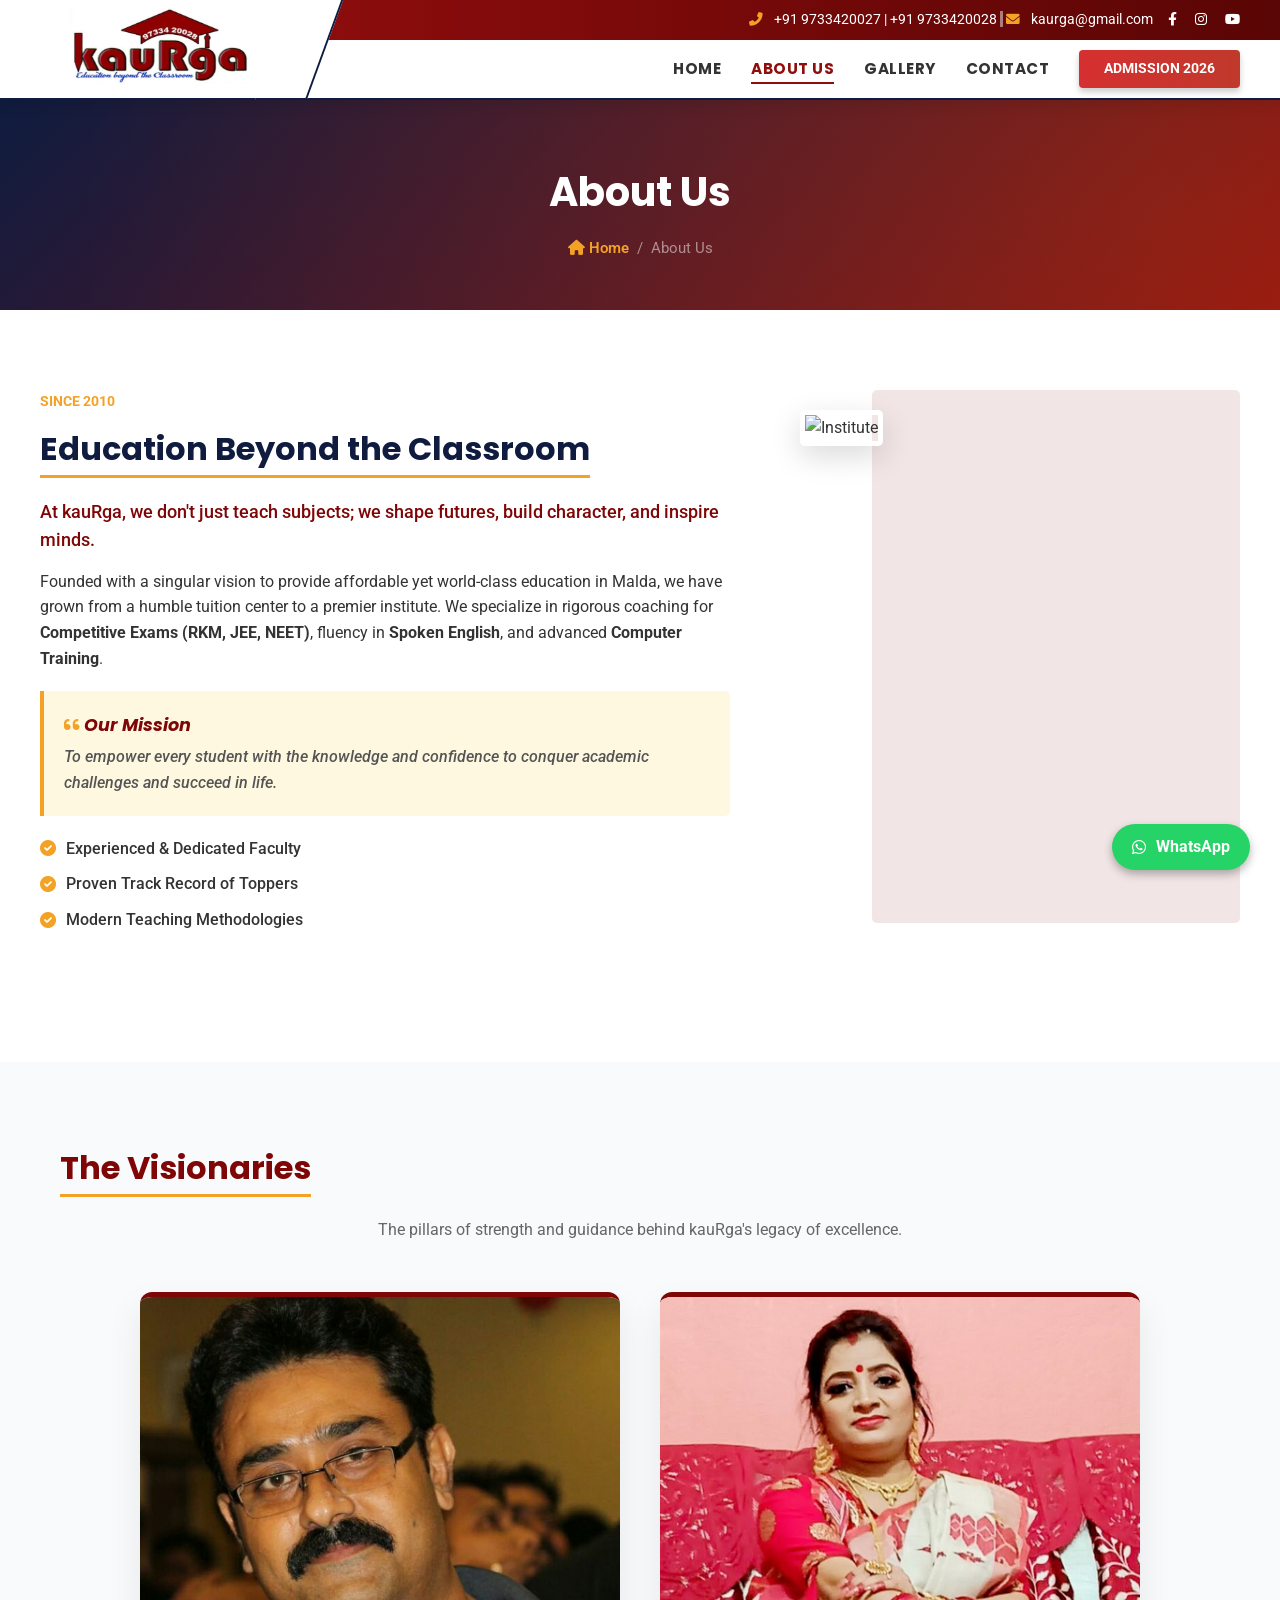
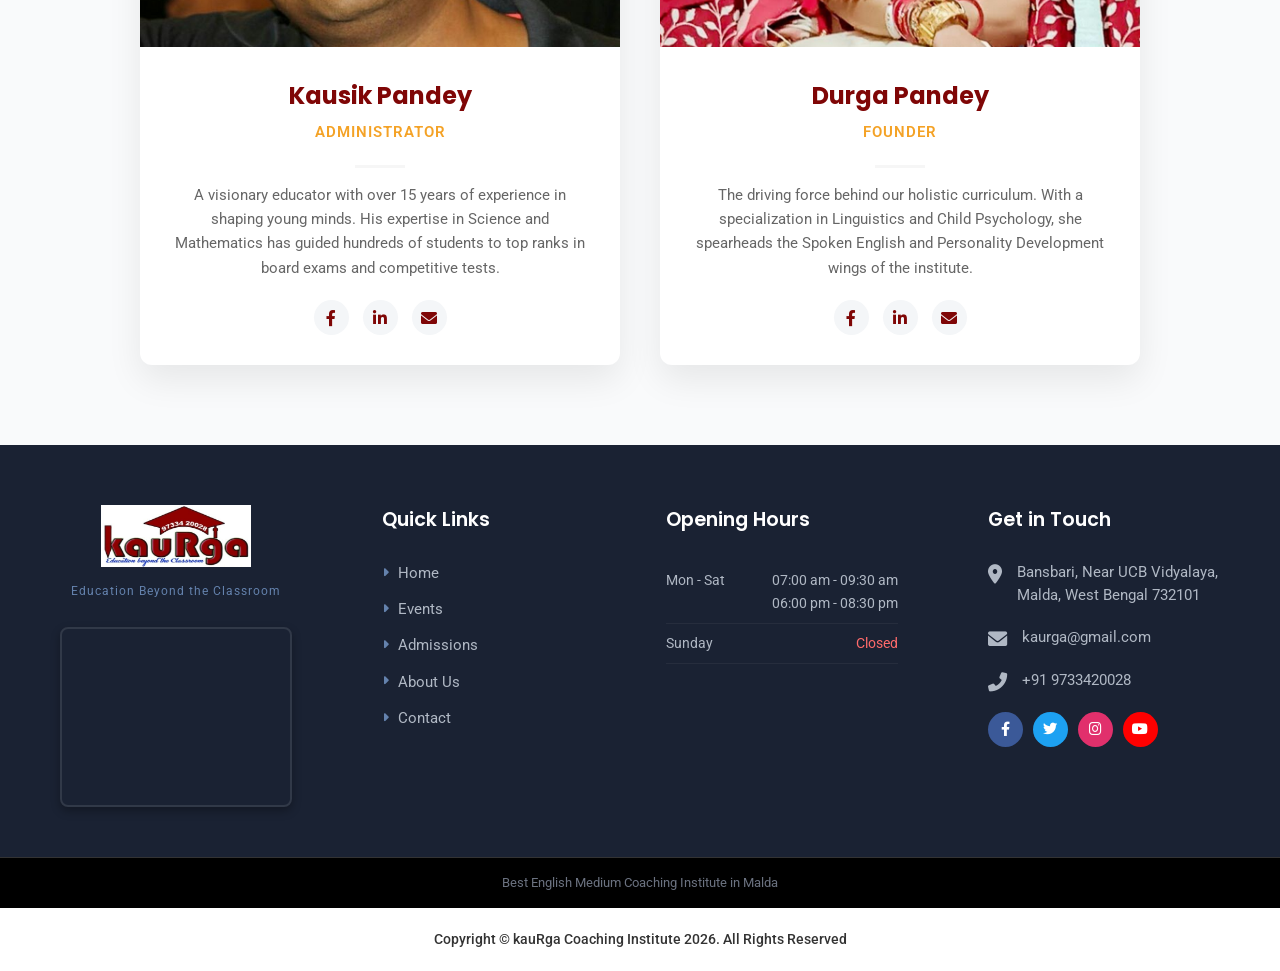
==== about.html @ 3ccd37ac "Make website highly professional: viewport fix, page heroes, scroll animations, stats counter, back-" ====
<!DOCTYPE html>
<html lang="en">
<head>
    <meta charset="UTF-8">
    <meta name="viewport" content="width=device-width, initial-scale=1.0">
    <title>About Us | kauRga Coaching Institute</title>
    <link rel="stylesheet" href="style.css">
    <link href="https://fonts.googleapis.com/css2?family=Poppins:wght@400;600;700&family=Roboto:wght@300;400;500&display=swap" rel="stylesheet">
    <link rel="stylesheet" href="https://cdnjs.cloudflare.com/ajax/libs/font-awesome/6.0.0/css/all.min.css">
</head>
<body>

<header class="slant-header">
    
    <div class="logo-slant-container">
        <a href="index.html" class="logo-link">
            <img src="assets/images/logo.jpg" alt="kauRga Logo">
        </a>
    </div>

    <div class="header-right-content">
        
        <div class="top-bar-red">
            <div class="contact-info">
                <span><i class="fas fa-phone-alt"></i> +91 9733420027 | +91 9733420028</span>
                <span class="divider">|</span>
                <span><i class="fas fa-envelope"></i> kaurga@gmail.com</span>
            </div>
            <div class="social-icons">
                <a href="#"><i class="fab fa-facebook-f"></i></a>
                <a href="#"><i class="fab fa-instagram"></i></a>
                <a href="#"><i class="fab fa-youtube"></i></a>
            </div>
        </div>

        <div class="main-nav-white">
            <ul class="nav-menu">
                <li><a href="index.html">Home</a></li>
                <li><a href="about.html">About Us</a></li>
                <li><a href="gallery.html">Gallery</a></li>
                <li><a href="contact.html">Contact</a></li>
            </ul>
            
            <a href="contact.html" class="btn-admission-red">
                ADMISSION 2026
            </a>

            <div class="hamburger">
                <i class="fas fa-bars"></i>
            </div>
        </div>
    </div>

    <div class="mobile-menu">
        <a href="index.html">Home</a>
        <a href="about.html">About Us</a>
        <a href="gallery.html">Gallery</a>
        <a href="contact.html">Contact</a>
    </div>

</header>

<section class="page-hero">
    <div class="container">
        <h1>About Us</h1>
        <nav class="breadcrumb">
            <a href="index.html"><i class="fas fa-home"></i> Home</a>
            <span>/</span>
            <span>About Us</span>
        </nav>
    </div>
</section>

    <section class="section container">
        <div class="split-layout">
            <div class="about-content-center">
                <span class="sub-heading">Since 2010</span>
                <h2 class="section-title">Education Beyond the Classroom</h2>
                <p class="lead">At kauRga, we don't just teach subjects; we shape futures, build character, and inspire minds.</p>
                <p>Founded with a singular vision to provide affordable yet world-class education in Malda, we have grown from a humble tuition center to a premier institute. We specialize in rigorous coaching for <strong>Competitive Exams (RKM, JEE, NEET)</strong>, fluency in <strong>Spoken English</strong>, and advanced <strong>Computer Training</strong>.</p>
                
                <div class="mission-box">
                    <h3><i class="fas fa-quote-left" style="color:var(--highlight);"></i> Our Mission</h3>
                    <p>To empower every student with the knowledge and confidence to conquer academic challenges and succeed in life.</p>
                </div>

                <ul class="feature-list-check">
                    <li><i class="fas fa-check-circle"></i> Experienced & Dedicated Faculty</li>
                    <li><i class="fas fa-check-circle"></i> Proven Track Record of Toppers</li>
                    <li><i class="fas fa-check-circle"></i> Modern Teaching Methodologies</li>
                </ul>
            </div>
            <div class="about-image-stack">
                <img src="https://images.unsplash.com/photo-1524178232363-1fb2b075b655?ixlib=rb-1.2.1&auto=format&fit=crop&w=800&q=80" alt="Institute" class="img-front">
                <div class="img-back"></div>
            </div>
        </div>
    </section>

    <section class="section bg-light">
        <div class="container">
            <div class="center-header">
                <h2 class="section-title center">The Visionaries</h2>
                <p class="center" style="max-width: 700px; margin: 0 auto 50px; color:#666;">
                    The pillars of strength and guidance behind kauRga's legacy of excellence.
                </p>
            </div>
            
            <div class="founders-grid-pro">
                
                <div class="founder-card-pro">
                    <div class="founder-photo">
                        <img src="assets/images/kpsir.jpg" alt="Kaushik Pandey">
                    </div>
                    <div class="founder-details">
                        <h3>Kausik Pandey</h3>
                        <span class="designation">Administrator</span>
                        <div class="divider"></div>
                        <p>A visionary educator with over 15 years of experience in shaping young minds. His expertise in Science and Mathematics has guided hundreds of students to top ranks in board exams and competitive tests.</p>
                        <div class="social-links-pro">
                            <a href="#"><i class="fab fa-facebook-f"></i></a>
                            <a href="#"><i class="fab fa-linkedin-in"></i></a>
                            <a href="#"><i class="fas fa-envelope"></i></a>
                        </div>
                    </div>
                </div>

                <div class="founder-card-pro">
                    <div class="founder-photo">
                        <img src="assets/images/dpmaam.png" alt="Durga Pandey">
                    </div>
                    <div class="founder-details">
                        <h3>Durga Pandey</h3>
                        <span class="designation">Founder</span>
                        <div class="divider"></div>
                        <p>The driving force behind our holistic curriculum. With a specialization in Linguistics and Child Psychology, she spearheads the Spoken English and Personality Development wings of the institute.</p>
                        <div class="social-links-pro">
                            <a href="#"><i class="fab fa-facebook-f"></i></a>
                            <a href="#"><i class="fab fa-linkedin-in"></i></a>
                            <a href="#"><i class="fas fa-envelope"></i></a>
                        </div>
                    </div>
                </div>

            </div>
        </div>
    </section>

    
<footer class="main-footer">
    <div class="container footer-grid">
        
        <div class="footer-col logo-col">
            <img src="assets/images/logo.jpg" alt="School Logo" class="footer-logo">
            <p class="motto">Education Beyond the Classroom</p>
            
            <div class="footer-map-container">
                <iframe 
                    src="https://www.google.com/maps/embed?pb=!1m18!1m12!1m3!1d3615.684981683177!2d88.14209117506125!3d25.010818039225196!2m3!1f0!2f0!3f0!3m2!1i1024!2i768!4f13.1!3m3!1m2!1s0x39fafd31a70cd221%3A0x3773eb5c0d8b7664!2skauRga!5e0!3m2!1sen!2sin!4v1769827626826!5m2!1sen!2sin" 
                    allowfullscreen="" 
                    loading="lazy" 
                    referrerpolicy="no-referrer-when-downgrade">
                </iframe>
            </div>
        </div>

        <div class="footer-col">
            <h3 class="footer-heading">Quick Links</h3>
            <ul class="footer-links">
                <li><a href="index.html"><i class="fas fa-caret-right"></i> Home</a></li>
                <li><a href="index.html#events"><i class="fas fa-caret-right"></i> Events</a></li>
                <li><a href="contact.html"><i class="fas fa-caret-right"></i> Admissions</a></li>
                <li><a href="about.html"><i class="fas fa-caret-right"></i> About Us</a></li>
                <li><a href="contact.html"><i class="fas fa-caret-right"></i> Contact</a></li>
            </ul>
        </div>

        <div class="footer-col">
            <h3 class="footer-heading">Opening Hours</h3>
            <ul class="opening-hours">
                <li><span>Mon - Sat</span> <span>07:00 am - 09:30 am<br>06:00 pm - 08:30 pm</span></li>
                <li class="closed"><span>Sunday</span> <span>Closed</span></li>
            </ul>
        </div>

        <div class="footer-col contact-col">
            <h3 class="footer-heading">Get in Touch</h3>
            
            <div class="contact-row">
                <i class="fas fa-map-marker-alt"></i>
                <p>Bansbari, Near UCB Vidyalaya, Malda, West Bengal 732101</p>
            </div>

            <div class="contact-row">
                <i class="fas fa-envelope"></i>
                <p>kaurga@gmail.com</p>
            </div>

            <div class="contact-row">
                <i class="fas fa-phone-alt"></i>
                <p>+91 9733420028</p>
            </div>

             <div class="footer-social">
                <a href="https://www.facebook.com/profile.php?id=100078224615013" class="social-icon fb"><i class="fab fa-facebook-f"></i></a>
                <a href="#" class="social-icon tw"><i class="fab fa-twitter"></i></a>
                <a href="https://www.instagram.com/kaurga.6/" class="social-icon insta"><i class="fab fa-instagram"></i></a>
                <a href="https://www.youtube.com/channel/UCdMuawwujxG7BcU9Mf4RD2A" class="social-icon yt"><i class="fab fa-youtube"></i></a>
            </div>
        </div>
    </div>

    <div class="footer-seo">
        <div class="container">
            <p>
                Best English Medium Coaching Institute in Malda
            </p>
        </div>
    </div>

    <div class="footer-bottom">
        <div class="container">
            <p>Copyright © kauRga Coaching Institute 2026. All Rights Reserved</p>
        </div>
    </div>
</footer>


    <a href="https://wa.me/919733420028" class="whatsapp-float" target="_blank">
        <i class="fab fa-whatsapp"></i> WhatsApp
    </a>

    <button id="back-to-top" aria-label="Back to top"><i class="fas fa-chevron-up"></i></button>

    <script src="script.js"></script>
</body>
</html>
---- style.css ----
/* =========================================
   1. GLOBAL VARIABLES & RESET
   ========================================= */
:root {
    --primary: #7f0606;       /* Deep Navy Blue */
    --highlight: #f4a226;     /* Orange/Gold */
    --accent: #ca2c2c;        /* Red */
    --text-dark: #333;
    --text-light: #666;
    --bg-light: #f9fafb;
    --white: #ffffff;
    --shadow: 0 4px 6px -1px rgba(0, 0, 0, 0.1);
}

* { margin: 0; padding: 0; box-sizing: border-box; }

body {
    font-family: 'Roboto', sans-serif;
    color: var(--text-dark);
    background: var(--white);
    line-height: 1.6;
}

h1, h2, h3 { font-family: 'Poppins', sans-serif; }
ul { list-style: none; }
a { text-decoration: none; color: inherit; }

.container {
    max-width: 1200px;
    margin: 0 auto;
    padding: 0 20px;
}

.section { padding: 80px 0; }
.bg-light { background: var(--bg-light); }
.center { text-align: center; }


/* ========================
   DYNAMIC SLANT HEADER
   ======================== */
/* ========================
   CLEAN SLANTED HEADER CSS
   ======================== */

/* 1. Main Header Container */
.slant-header {
    display: flex;
    height: 100px; /* Total height */
    background: white;
    box-shadow: 0 4px 15px rgba(0,0,0,0.1);
    position: sticky;
    top: 0;
    z-index: 1000;
    width: 100%;
}

/* 2. LEFT: The Slanted Logo Box */
/* --- LEFT: The Slanted Logo Box (Black Slash Version) --- */
.logo-slant-container {
    width: 300px;
    background: white;
    position: relative;
    z-index: 20;
    display: flex;
    align-items: center;
    padding-left: 70px;
    
    /* The Navy Bottom Line */
    border-bottom: 2px solid #0f1c3f;
}

/* The Slanted Shape & Black Divider */
.logo-slant-container::after {
    content: '';
    position: absolute;
    top: 0;
    right: -25px; /* Adjusts how far the slash sticks out */
    width: 50px;  /* Width of the white slanted part */
    height: 100%;
    background: white;
    
    /* 1. Create the Angle */
    transform: skewX(-20deg);
    
    /* 2. THE BLACK SLASH (5px Solid Black Line) */
    border-right: 2px solid #0f1c3f; 
    
    /* 3. Continue the Navy Underline */
    border-bottom: 2px solid #0f1c3f;
    
    /* Ensures it sits nicely with the header */
    /* box-shadow: 4px 0 10px rgba(0,0,0,0.1);  */
}

.logo-link img {
    height: 75px; 
    max-width: 100%;
    object-fit: contain;
    margin-right: 15px; /* Pull logo away from the slant edge */
}

/* 3. RIGHT: The Content Area (Red + White Bars) */
.header-right-content {
    flex: 1;
    display: flex;
    flex-direction: column;
    /* CRITICAL: Pulls the bars LEFT to sit BEHIND the logo slant */
    margin-left: -65px; 
}

/* --- Top Red Bar --- */

.top-bar-red {
    /* OLD: background-color: #900d0d; */
    
    /* NEW: Gradient from Standard Maroon -> Darker Maroon */
    background: linear-gradient(90deg, #900d0d, #5a0505);
    
    height: 40px;
    display: flex;
    align-items: center;
    justify-content: flex-end; 
    padding-right: 40px;
    padding-left: 80px; 
    color: white;
    font-size: 0.85rem;
    font-family: 'Roboto', sans-serif;
}
.contact-info i { color: #f4a226; margin-right: 8px; }
.divider { margin: 0 15px; opacity: 0.5; }
.social-icons a { color: white; margin-left: 15px; transition: 0.3s; }
.social-icons a:hover { color: #f4a226; }

/* --- Main White Nav Bar --- */
.main-nav-white {
    background: white;
    height: 60px;
    display: flex;
    align-items: center;
    justify-content: flex-end;
    padding-right: 40px;
    padding-left: 80px;
    
    /* THE NAVY UNDERLINE (Continues from Logo) */
    border-bottom: 2px solid #0f1c3f; 
}

.nav-menu {
    display: flex;
    gap: 30px;
    list-style: none;
    margin-right: 30px;
}

.nav-menu li a {
    color: #333;
    font-weight: 700;
    font-size: 0.95rem;
    text-transform: uppercase;
    font-family: 'Poppins', sans-serif;
    letter-spacing: 0.5px;
    transition: 0.3s;
    position: relative;
}

/* Hover Effect */
.nav-menu li a:hover { color: #900d0d; }
.nav-menu li a::after {
    content: '';
    position: absolute;
    width: 0;
    height: 2px;
    bottom: -5px;
    left: 0;
    background-color: #900d0d;
    transition: width 0.3s;
}
.nav-menu li a:hover::after { width: 100%; }


/* --- Admission Button (Red Gradient + Pulse Animation) --- */
.btn-admission-red {
    background: linear-gradient(90deg, #d63031, #c0392b);
    color: white;
    padding: 8px 25px;
    border-radius: 4px;
    font-weight: bold;
    font-size: 0.85rem;
    text-decoration: none;
    box-shadow: 0 4px 6px rgba(0,0,0,0.2);
    
    /* Important for animation to work on links <a> */
    display: inline-block; 
    
    /* The Pulse Animation */
    animation: pulse 2s infinite;
    transition: background 0.3s ease; 
}

.btn-admission-red:hover {
    background: var(--primary); /* Navy on Hover */
    /* Note: We removed 'transform: translateY' because it conflicts with the pulse animation */
}

/* Pulse Keyframes */
@keyframes pulse {
    0% {
        transform: scale(1);
        box-shadow: 0 4px 6px rgba(0,0,0,0.2);
    }
    50% {
        transform: scale(1.05);
        box-shadow: 0 10px 15px rgba(214, 48, 49, 0.4); /* Adds a red glow during pulse */
    }
    100% {
        transform: scale(1);
        box-shadow: 0 4px 6px rgba(0,0,0,0.2);
    }
}

/* --- MOBILE RESPONSIVE --- */
.hamburger { display: none; font-size: 1.5rem; cursor: pointer; color: #0f1c3f; }
.mobile-menu { display: none; }

@media (max-width: 1024px) {
    .slant-header { height: 80px; }
    
    /* DISABLE SLANT ON MOBILE */
    .logo-slant-container {
        width: auto;
        clip-path: none; /* Removes the slant */
        filter: none;    /* Removes the shadow line */
        padding-right: 20px;
        padding-left: 20px;
        border-right: 1px solid #eee;
        border-bottom: none;
    }
    .logo-link img { height: 50px; margin-right: 0; }
    
    .header-right-content { margin-left: 0; }
    .top-bar-red { display: none; } /* Hide red bar */
    .nav-menu, .btn-admission-red { display: none; }
    
    .main-nav-white {
        border-bottom: none;
        justify-content: flex-end;
        padding-right: 20px;
        padding-left: 0;
    }
    
    .hamburger { display: block; }
    
    .mobile-menu {
        display: none; /* JS Toggles this */
        position: absolute;
        top: 80px; left: 0; width: 100%;
        background: white;
        flex-direction: column;
        border-top: 3px solid #900d0d;
        box-shadow: 0 10px 20px rgba(0,0,0,0.1);
    }
    .mobile-menu a {
        padding: 15px;
        display: block;
        border-bottom: 1px solid #eee;
        color: #333;
        font-weight: 600;
        text-align: center;
    }
}
/* Blue Info Bar */
.info-bar {
    background: var(--primary);
    color: var(--white);
    padding: 15px 0;
}

.info-flex {
    display: flex;
    justify-content: space-between;
    align-items: center;
}

.school-identity h1 {
    color: var(--highlight);
    font-size: 1.6rem;
    margin: 0;
}

.school-identity p {
    font-size: 0.85rem;
    color: #ccc;
    margin: 2px 0 0;
}

.contact-actions { text-align: right; }

.call-text {
    font-size: 0.85rem;
    color: #74b9ff;
    margin-bottom: 5px;
}



/* =========================================
   3. HERO SLIDER (CINEMATIC GRADIENT STYLE)
   ========================================= */
.hero-slider-container {
    position: relative;
    width: 100%;
    height: 600px; /* Increased height for better impact */
    overflow: hidden;
    background: #000;
}

.slide {
    position: absolute;
    top: 0; left: 0;
    width: 100%; height: 100%;
    background-size: 100% 100%;
    background-position: center;
    opacity: 0;
    transition: opacity 1s ease-in-out;
}
.slide.active { opacity: 1; }

/* --- THE PROFESSIONAL GRADIENT SHADOW --- */
/* This creates the black/navy shadow fading up from the bottom */
.slide::after {
    content: '';
    position: absolute;
    bottom: 0; left: 0;
    width: 100%;
    height: 70%; /* Covers bottom 70% of image */
    background: linear-gradient(to top, rgba(15, 28, 63, 0.95) 0%, rgba(15, 28, 63, 0.6) 40%, transparent 100%);
    z-index: 1;
}

/* --- CAPTION STYLING --- */
.slide-caption {
    position: absolute;
    bottom: 80px; /* Positioned near the bottom */
    left: 5%;
    right: 5%; /* Spans width but keeps padding */
    z-index: 2; /* Sits ON TOP of the shadow */
    max-width: 900px;
    
    /* Animation defaults */
    opacity: 0;
    transform: translateY(30px);
    transition: all 0.8s ease-out;
}

/* Animation: Text slides up when active */
.slide.active .slide-caption {
    opacity: 1;
    transform: translateY(0);
    transition-delay: 0.4s;
}

/* The Gold Accent Line */
.slide-caption::before {
    content: '';
    display: block;
    width: 80px;
    height: 4px;
    background: var(--highlight); /* Gold Line */
    margin-bottom: 20px;
}

/* Heading Text */
.slide-caption h2 {
    font-size: 3rem; /* Large and bold */
    color: white;
    font-weight: 700;
    line-height: 1.1;
    margin-bottom: 10px;
    text-shadow: 0 4px 10px rgba(0,0,0,0.3); /* Subtle text shadow for crispness */
    font-family: 'Poppins', sans-serif;
}

/* Subtitle Text (If you add <p> tags) */
.slide-caption p {
    color: rgba(255, 255, 255, 0.9);
    font-size: 1.1rem;
    font-weight: 400;
    max-width: 700px;
    margin-top: 10px;
}

/* --- NAVIGATION BUTTONS --- */
.prev-btn, .next-btn {
    position: absolute;
    top: 50%;
    transform: translateY(-50%);
    background: transparent;
    color: rgba(255, 255, 255, 0.6);
    border: 1px solid rgba(255, 255, 255, 0.3);
    width: 50px; height: 50px;
    border-radius: 50%; /* Circle Buttons */
    cursor: pointer;
    font-size: 1.2rem;
    z-index: 10;
    transition: 0.3s;
    display: flex; align-items: center; justify-content: center;
}
.prev-btn { left: 30px; }
.next-btn { right: 30px; }

.prev-btn:hover, .next-btn:hover {
    background: var(--highlight);
    border-color: var(--highlight);
    color: #000;
    transform: scale(1.1);
}

/* --- MOBILE ADJUSTMENTS --- */
@media (max-width: 768px) {
    .hero-slider-container { height: 400px; }
    
    .slide::after { height: 80%; } /* Darker shadow on mobile for readability */
    
    .slide-caption { bottom: 60px; left: 20px; right: 20px; }
    
    .slide-caption h2 { font-size: 1.8rem; }
    .slide-caption p { font-size: 0.9rem; display: none; /* Hide subtitle on very small screens */ }
    
    .prev-btn, .next-btn { display: none; } /* Hide arrows on mobile */
}

/* =========================================
   4. RED TICKER (Horizontal Scroll)
   ========================================= */
.ticker-bar {
    position: absolute;
    bottom: 0;
    width: 100%;
    background: var(--accent);
    color: white;
    display: flex;
    height: 40px;
    align-items: center;
    z-index: 20;
}

.ticker-label {
    background: #b71540;
    padding: 0 20px;
    height: 100%;
    display: flex;
    align-items: center;
    font-weight: bold;
    font-size: 0.9rem;
}

.ticker-wrapper {
    flex: 1;
    overflow: hidden;
    position: relative;
    height: 100%;
    display: flex;
    align-items: center;
}

.ticker-content {
    display: inline-block;
    white-space: nowrap;
    padding-left: 100%;
    animation: scroll-left 25s linear infinite;
    font-weight: 500;
}
.ticker-content:hover { animation-play-state: paused; }

@keyframes scroll-left {
    0% { transform: translateX(0); }
    100% { transform: translateX(-100%); }
}

/* =========================================
   5. SECTIONS (About, Notices, Courses)
   ========================================= */
.split-layout {
    display: grid;
    grid-template-columns: 1.5fr 1fr;
    gap: 50px;
}

.section-title {
    font-size: 2rem;
    margin-bottom: 20px;
    color: var(--primary);
    border-bottom: 3px solid var(--highlight);
    display: inline-block;
}

.lead {
    font-size: 1.1rem;
    color: var(--primary);
    font-weight: 500;
    margin-bottom: 15px;
}

.stats-grid {
    display: flex;
    gap: 30px;
    margin-top: 30px;
}
.stat-box h3 { font-size: 2.2rem; color: var(--primary); margin-bottom: 5px; }

/* Notice Board Wrapper */
.notice-board-wrapper {
    background: var(--white);
    border: 1px solid #e5e7eb;
    border-radius: 5px;
    overflow: hidden;
    box-shadow: 0 4px 6px rgba(0,0,0,0.1);
}

.notice-header {
    background: var(--primary);
    color: var(--white);
    padding: 15px;
    font-weight: bold;
    font-size: 1.1rem;
    display: flex;
    align-items: center;
    gap: 10px;
}

.notice-body {
    height: 300px;
    overflow: hidden;
    position: relative;
    background: #fff;
}

/* Vertical Scroll Animation (UPDATED) */
.vertical-scroll {
    position: absolute;
    width: 100%;
    animation: scroll-up 15s linear infinite;
}
.vertical-scroll:hover { animation-play-state: paused; }

@keyframes scroll-up {
    0% { transform: translateY(100%); }
    100% { transform: translateY(-100%); }
}

.notice-list li {
    padding: 15px;
    border-bottom: 1px solid #f3f4f6;
}

.notice-list .date {
    display: inline-block;
    background: var(--highlight);
    color: #000;
    font-size: 0.7rem;
    padding: 2px 6px;
    border-radius: 3px;
    font-weight: bold;
    margin-bottom: 5px;
}

.notice-list a { display: block; font-weight: 500; }
.notice-list a:hover { color: var(--accent); }

/* Courses Grid */
.courses-grid {
    display: grid;
    grid-template-columns: repeat(auto-fit, minmax(250px, 1fr));
    gap: 30px;
    margin-top: 40px;
}

.course-card {
    background: var(--white);
    padding: 30px;
    border-radius: 10px;
    box-shadow: 0 4px 6px rgba(0,0,0,0.1);
    transition: 0.3s;
    border-top: 4px solid var(--primary);
    position: relative;
    overflow: hidden;
}
.course-card:hover { transform: translateY(-10px); }

.card-icon { font-size: 2.5rem; color: var(--primary); margin-bottom: 20px; }
.badge {
    display: inline-block;
    background: #e0e7ff;
    color: var(--primary);
    padding: 4px 10px;
    border-radius: 20px;
    font-size: 0.8rem;
    font-weight: 600;
    margin-top: 15px;
}

/* =========================================
   6. MOBILE RESPONSIVENESS (UPDATED)
   ========================================= */
.hamburger { display: none; font-size: 1.5rem; cursor: pointer; color: var(--primary); }
.mobile-menu { display: none; }

@media (max-width: 900px) {
    .footer-grid { grid-template-columns: 1fr 1fr; }
}

@media (max-width: 768px) {
    .nav-menu { display: none; }
    .hamburger { display: block; }
    
    .mobile-menu {
        display: none;
        position: absolute;
        top: 80px; left: 0; width: 100%;
        background: white;
        flex-direction: column;
        border-bottom: 2px solid var(--highlight);
        box-shadow: 0 4px 6px rgba(0,0,0,0.1);
        z-index: 999;
    }
    .mobile-menu a {
        padding: 15px;
        display: block;
        border-bottom: 1px solid #eee;
        color: var(--text-dark);
        font-weight: 500;
    }

    .info-flex { flex-direction: column; text-align: center; gap: 10px; }
    .hero-slider-container { height: 300px; }
    .slide-caption { display: none; }
    
    .split-layout { grid-template-columns: 1fr; }
    
    /* Footer Mobile Adjustments */
    .footer-grid { grid-template-columns: 1fr; text-align: center; }
    .footer-links a, .contact-row, .footer-social { justify-content: center; }
}

/* =========================================
   7. YOUR FOOTER STYLES (PRESERVED)
   ========================================= */
/* 1. Main Footer Background */
.main-footer {
    background-color: #1a2233; /* Dark Navy Blue */
    color: #b0b8c4; /* Light Grey Text */
    font-size: 0.95rem;
    padding-top: 60px;
}

.footer-grid {
    display: grid;
    grid-template-columns: 1.2fr 1fr 1.2fr 1.2fr; /* 4 Columns */
    gap: 90px;
    padding-bottom: 50px;
}

/* Headings */
.footer-heading {
    color: #ffffff;
    font-size: 1.2rem;
    margin-bottom: 25px;
    font-weight: 600;
}

/* Col 1: Logo */
.footer-logo {
    max-width: 150px;
    margin-bottom: 15px;
    display: block;
    margin-left: auto;
    margin-right: auto;
}
.motto {
    text-align: center;
    font-size: 0.75rem;
    color: #6482ad;
    letter-spacing: 1px;
    margin-top: 10px;
}

/* Col 2: Quick Links */
.footer-links {
    list-style: none;
    padding: 0;
}
.footer-links li {
    margin-bottom: 12px;
}
.footer-links a {
    color: #b0b8c4;
    text-decoration: none;
    transition: 0.3s;
    display: flex;
    align-items: center;
    gap: 10px;
}
.footer-links a i {
    font-size: 0.8rem;
    color: #6482ad; /* Little arrow color */
}
.footer-links a:hover {
    color: #ffffff;
    padding-left: 5px; /* Slight slide effect */
}

/* Col 3: Opening Hours Table Effect */
.opening-hours {
    list-style: none;
    padding: 0;
}
.opening-hours li {
    display: flex;
    justify-content: space-between;
    border-bottom: 1px solid rgba(255,255,255,0.05); /* Faint line */
    padding: 8px 0;
    font-size: 0.9rem;
}
.opening-hours li.closed span:last-child {
    color: #ff6b6b; /* Red text for 'Closed' */
}
/* ========================
   PROFESSIONAL MARQUEE (Toppers)
   ======================== */

.marquee-wrapper {
    position: relative;
    max-width: 100%;
    margin-bottom: 20px;
}

.marquee-label {
    font-size: 1.2rem;
    font-weight: 700;
    margin-bottom: 15px;
    padding-left: 10px;
    border-left: 4px solid #f4a226; /* Gold Marker */
    font-family: 'Poppins', sans-serif;
}

.marquee-container {
    position: relative;
    overflow: hidden; /* Hides the scrollbar */
    padding: 10px 0;
    background: transparent;
}

/* 1. THE FADE/BLUR EFFECT (Left & Right) */
.fade-left, .fade-right {
    position: absolute;
    top: 0;
    width: 100px; /* Width of the blur */
    height: 100%;
    z-index: 2;
    pointer-events: none; /* Allows clicking through the fade */
}

/* Gradient matches the section background (assumed #f8f9fa) */
.fade-left {
    left: 0;
    background: linear-gradient(to right, #f8f9fa, transparent);
}

.fade-right {
    right: 0;
    background: linear-gradient(to left, #f8f9fa, transparent);
}

/* 2. THE TRACK (Flex container) */
.marquee-track {
    display: flex;
    gap: 20px;
    width: max-content; /* Allows it to be wider than screen */
}

/* 3. ANIMATIONS */
.scroll-left {
    animation: scroll 25s linear infinite;
}
.scroll-left-slow {
    animation: scroll 35s linear infinite;
}

/* Keyframes: Move from 0 to -50% (because we duplicated the cards) */
@keyframes scroll {
    0% { transform: translateX(0); }
    100% { transform: translateX(-50%); } 
}

/* pause on hover for better UX */
.marquee-container:hover .marquee-track {
    animation-play-state: paused;
}


/* ========================
   TOPPER CARD DESIGN (Professional)
   ======================== */
.topper-card-pro {
    background: white;
    width: 220px; /* Fixed width */
    border-radius: 10px;
    overflow: hidden;
    box-shadow: 0 4px 15px rgba(0,0,0,0.08);
    transition: transform 0.3s;
    border-top: 3px solid #0f1c3f; /* Navy Top Border */
    text-align: center;
    padding-bottom: 15px;
    flex-shrink: 0; /* Prevents squashing */
}

.topper-card-pro:hover {
    transform: translateY(-5px);
    box-shadow: 0 8px 20px rgba(0,0,0,0.15);
}

.topper-card-pro img {
    width: 80px;
    height: 80px;
    border-radius: 50%; /* Circle Image */
    object-fit: cover;
    margin-top: 20px;
    margin-bottom: 10px;
    border: 3px solid #f8f9fa;
    box-shadow: 0 4px 10px rgba(0,0,0,0.1);
}

.topper-card-pro .info h4 {
    color: #0f1c3f; /* Navy Name */
    font-size: 1.1rem;
    margin: 5px 0;
    font-weight: 700;
}

.topper-card-pro .score {
    display: inline-block;
    background: #e3f2fd; /* Light Blue BG */
    color: #0f1c3f;
    padding: 4px 12px;
    border-radius: 20px;
    font-weight: bold;
    font-size: 0.9rem;
    margin-bottom: 5px;
}

/* Different color for Ranks */
.topper-card-pro .rank-badge {
    background: #fde2e2; /* Light Red BG */
    color: #900d0d;
}

.topper-card-pro p {
    color: #666;
    font-size: 0.8rem;
    margin: 0;
}


/* Col 4: Contact Info */
.contact-row {
    display: flex;
    gap: 15px;
    margin-bottom: 20px;
    align-items: flex-start;
}
.contact-row i {
    font-size: 1.2rem;
    color: #b0b8c4;
    margin-top: 3px;
}
.contact-row p {
    margin: 0;
    line-height: 1.5;
}

/* Social Media Circles */
.footer-social {
    display: flex;
    gap: 10px;
    margin-top: 20px;
}
.social-icon {
    width: 35px;
    height: 35px;
    border-radius: 50%;
    display: flex;
    align-items: center;
    justify-content: center;
    color: white;
    font-size: 0.9rem;
    transition: 0.3s;
}
.social-icon.fb { background: #3b5998; }
.social-icon.tw { background: #1da1f2; }
.social-icon.insta { background: #e1306c; }
.social-icon.yt { background: #ff0000; }

.social-icon:hover {
    transform: translateY(-3px);
    opacity: 0.9;
}

/* 2. SEO Strip (The Black Bar) */
.footer-seo {
    background-color: #000000;
    color: #6b7280;
    padding: 15px 0;
    font-size: 0.8rem;
    border-top: 1px solid #333;
}
.footer-seo p {
    text-align: center;
    margin: 0;
    line-height: 1.6;
}

/* 3. Copyright Bar (White) */
.footer-bottom {
    background-color: #ffffff;
    color: #333;
    text-align: center;
    padding: 20px 0;
    font-size: 0.9rem;
    font-weight: 500;
}
.footer-bottom p { margin: 0; }

/* 4. WhatsApp Float Button */
.whatsapp-float {
    position: fixed;
    bottom: 30px;
    right: 30px;
    background: #25d366;
    color: white;
    padding: 10px 20px;
    border-radius: 30px;
    font-weight: bold;
    box-shadow: 0 4px 10px rgba(0,0,0,0.3);
    z-index: 2000;
    display: flex;
    align-items: center;
    gap: 10px;
}
.whatsapp-float:hover {
    background: #1ebc57;
    transform: scale(1.05);
}
/* ========================
   FOOTER MAP STYLES
   ======================== */
.footer-map-container {
    margin-top: 25px; /* Space between Motto and Map */
    width: 100%;
    height: 180px;    /* Height of the map */
    border-radius: 8px;
    overflow: hidden;
    border: 2px solid rgba(255, 255, 255, 0.1); /* Subtle border */
    box-shadow: 0 4px 10px rgba(0,0,0,0.3);
}

.footer-map-container iframe {
    width: 100%;
    height: 100%;
    border: 0;
    display: block;
    filter: grayscale(20%) contrast(1.1); /* Optional: Makes map blend better with dark footer */
}

/* Hover effect for the map */
.footer-map-container:hover iframe {
    filter: none; /* Shows full color on hover */
}

/* ========================
   MIDDLE SECTION STYLES
   ======================== */
/* ========================
   MIDDLE SECTION STYLES (6-Card Professional Row)
   ======================== */

/* 1. Services Strip Container */
.services-strip-container {
    transform: none; 
    margin-top: 50px; 
    position: relative;
    z-index: 20;
    padding: 0 10px;
}

/* 2. Grid Layout - Forces 6 items in one row */
.services-grid {
    display: grid;
    grid-template-columns: repeat(6, 1fr); 
    gap: 15px; 
}

/* 3. Base Card Style */
.service-box {
    background: white; 
    padding: 25px 10px;
    border-radius: 6px;
    text-align: center;
    color: white;
    transition: transform 0.3s, box-shadow 0.3s;
    
    /* Professional Shadow */
    box-shadow: 0 10px 30px rgba(0,0,0,0.15);
    position: relative;
    overflow: hidden;
    cursor: pointer;
}

/* Hover Effect */
.service-box:hover {
    transform: translateY(-7px);
    box-shadow: 0 15px 35px rgba(0,0,0,0.25);
}

/* 4. NEW THEME COLORS (Navy & Maroon) */
/* Replaces box-yellow, box-green, etc. */
.theme-navy {
    background: linear-gradient(135deg, #0f1c3f, #1a2b5e); /* Deep Navy */
    border-bottom: 4px solid #f4a226; /* Gold Accent */
}

.theme-red {
    background: linear-gradient(135deg, #900d0d, #b71540); /* Deep Maroon */
    border-bottom: 4px solid #f4a226; /* Gold Accent */
}

/* 5. Inner Elements */
.icon-circle {
    width: 50px; height: 50px;
    background: rgba(255,255,255,0.15);
    border-radius: 50%;
    margin: 0 auto 15px;
    display: flex; align-items: center; justify-content: center;
    font-size: 1.3rem;
    border: 1px solid rgba(255,255,255,0.2);
}

.service-box h3 { 
    font-size: 0.95rem; /* Smaller to fit 6 cards */
    margin-bottom: 5px; 
    color: white; 
    font-weight: 700;
    white-space: nowrap; /* Prevents wrapping if possible */
}

.service-box p { 
    font-size: 0.8rem; 
    opacity: 0.9; 
    line-height: 1.3;
}

.dash { 
    width: 20px; height: 2px; 
    background: rgba(255,255,255,0.5); 
    margin: 10px auto 0; 
}

/* 6. MOBILE RESPONSIVE (Horizontal Scroll) */
/* Essential: 6 cards cannot fit on phone, so we let users scroll sideways */
@media (max-width: 1024px) {
    .services-grid {
        display: flex;
        overflow-x: auto;
        padding-bottom: 20px;
        scroll-snap-type: x mandatory;
        gap: 15px;
    }
    
    .service-box {
        min-width: 160px; /* Force minimum width */
        scroll-snap-align: start;
    }
}
/* 2. Welcome Tweaks */
.sub-heading { color: var(--highlight); font-weight: bold; text-transform: uppercase; font-size: 0.9rem; }

/* 3. Why Choose Us */
.why-choose-grid {
    display: grid;
    grid-template-columns: 1fr 1fr;
    gap: 50px;
    align-items: center;
}
.main-why-img {
    width: 100%;
    border-radius: 10px;
    box-shadow: -10px 10px 0px var(--primary);
}
.benefit-item {
    display: flex;
    gap: 20px;
    margin-bottom: 30px;
}
.benefit-icon {
    width: 50px; height: 50px;
    background: #e0e7ff;
    color: var(--primary);
    border-radius: 50%;
    display: flex; align-items: center; justify-content: center;
    font-size: 1.2rem;
    flex-shrink: 0;
}
.benefit-desc h3 { font-size: 1.1rem; margin-bottom: 5px; color: var(--primary); }
.benefit-desc p { font-size: 0.95rem; color: var(--text-light); }

/* 4. Security Banner */
.security-banner {
    background: #000;
    color: white;
    padding: 30px 0;
    margin: 40px 0;
    border-left: 5px solid var(--accent);
}
.security-flex {
    display: flex; align-items: center; gap: 20px;
}
.security-icon { font-size: 2.5rem; color: var(--accent); animation: blink 2s infinite; }
.security-text h3 { color: var(--highlight); margin-bottom: 5px; }
.security-badge { 
    margin-left: auto; 
    border: 1px solid var(--highlight); 
    padding: 5px 15px; 
    border-radius: 20px; 
    color: var(--highlight);
    font-size: 0.9rem;
}
@keyframes blink { 50% { opacity: 0.5; } }

/* 5. Computer Lab Gallery (Mobile Slide) */
.lab-gallery-container {
    display: grid;
    grid-template-columns: repeat(3, 1fr);
    gap: 20px;
}
.lab-item img {
    width: 100%;
    height: 250px;
    object-fit: cover;
    border-radius: 8px;
    transition: 0.3s;
    box-shadow: var(--shadow);
}
.lab-item:hover img { transform: scale(1.03); }
.swipe-hint { display: none; text-align: center; font-size: 0.8rem; color: var(--text-light); margin-top: 10px; }

/* 6. Toppers Grid */
.toppers-grid {
    display: grid;
    grid-template-columns: repeat(auto-fit, minmax(200px, 1fr));
    gap: 30px;
}
.topper-card {
    background: white;
    padding: 20px;
    border-radius: 10px;
    text-align: center;
    box-shadow: var(--shadow);
    border-bottom: 3px solid var(--primary);
}
.topper-img {
    width: 100px; height: 100px;
    margin: 0 auto 15px;
    border-radius: 50%;
    overflow: hidden;
    border: 3px solid var(--highlight);
}
.topper-img img { width: 100%; height: 100%; object-fit: cover; }
.topper-card h3 { font-size: 1.1rem; margin-bottom: 5px; }
.rank { font-weight: bold; color: var(--accent); font-size: 1.2rem; }
.exam { font-size: 0.85rem; color: var(--text-light); }

/* 7. Quick Enrollment Strip */
.enrollment-strip {
    background:linear-gradient(transparent, rgba(0,0,0,0.8)); /* Red Background */
    padding: 40px 0;
    color: white;
}
.enroll-flex {
    display: flex; justify-content: space-between; align-items: center;
}
.enroll-text h3 { color: white; font-size: 1.8rem; margin-bottom: 5px; }
.btn-enroll {
    background: white;
    color: var(--accent);
    padding: 12px 30px;
    border-radius: 30px;
    font-weight: bold;
    transition: 0.3s;
}
.btn-enroll:hover { background: var(--primary); color: white; }

/* ========================
   RESPONSIVE ADJUSTMENTS
   ======================== */
@media (max-width: 768px) {
    /* Services Stack */
    .services-strip-container { transform: none; margin-top: 20px; }
    
    /* Why Choose Stack */
    .why-choose-grid { grid-template-columns: 1fr; }
    .main-why-img { margin-bottom: 20px; }
    
    /* Security Stack */
    .security-flex { flex-direction: column; text-align: center; }
    .security-badge { margin: 10px auto 0; }
    
    /* Lab Mobile Slider Logic */
    .lab-gallery-container {
        display: flex;
        overflow-x: auto;
        scroll-snap-type: x mandatory;
        gap: 15px;
        padding-bottom: 10px;
    }
    .lab-item {
        min-width: 85%; /* Shows part of next image */
        scroll-snap-align: center;
    }
    .swipe-hint { display: block; }

    /* Enrollment Stack */
    .enroll-flex { flex-direction: column; text-align: center; gap: 20px; }
    .enroll-text h3 { font-size: 1.5rem; }
}

/* ========================
   ABOUT SECTION & VIDEO THEME
   ======================== */

.about-centered-layout {
    max-width: 900px;
    margin: 0 auto;
    text-align: center;
}

.about-content-center {
    margin-bottom: 40px;
}

/* Typography Matches Theme */
.about-content-center .sub-heading {
    color: #f4a226; /* Gold */
    font-weight: 700;
    text-transform: uppercase;
    display: block;
    margin-bottom: 10px;
}

.about-content-center .section-title {
    color: #0f1c3f; /* Navy */
    margin-bottom: 20px;
}

/* THE VIDEO CONTAINER */
.video-container-theme {
    position: relative;
    padding-bottom: 56.25%; /* 16:9 Aspect Ratio */
    height: 0;
    overflow: hidden;
    
    /* THEME STYLING */
    border-radius: 12px;
    border: 4px solid #0f1c3f; /* Navy Border */
    box-shadow: 0 10px 30px rgba(15, 28, 63, 0.3); /* Navy/Shadow Glow */
    background: #000;
}

.video-container-theme iframe {
    position: absolute;
    top: 0;
    left: 0;
    width: 100%;
    height: 100%;
}
/* =========================================
   WHY CHOOSE US (Collage & Icons)
   ========================================= */

.why-choose-section {
    padding: 80px 0;
    overflow: hidden; /* Prevents tilted images from causing scrollbars */
}

.why-wrapper {
    display: grid;
    grid-template-columns: 1fr 1fr;
    gap: 60px;
    align-items: center;
    margin-top: 40px;
}

/* --- Left: Story Collage Logic --- */
.story-collage {
    position: relative;
    height: 450px; /* Space for the stacked photos */
    width: 100%;
}

.photo-card {
    position: absolute;
    border: 8px solid white; /* The white photo border */
    box-shadow: 0 10px 20px rgba(0,0,0,0.2);
    border-radius: 4px;
    transition: transform 0.3s ease;
    width: 60%; /* Each photo takes 60% of container width */
}
.photo-card img {
    width: 100%;
    display: block;
}

/* Positioning the Photos like a story */
.p1 {
    top: 0;
    left: 0;
    z-index: 1;
    transform: rotate(-5deg); /* Tilted left */
}
.p2 {
    top: 50px;
    right: 10px;
    z-index: 3; /* On top */
    transform: rotate(3deg); /* Tilted right */
}
.p3 {
    bottom: 20px;
    left: 40px;
    z-index: 2;
    transform: rotate(-3deg);
}

/* Hover Effect: Pop up slightly */
.photo-card:hover {
    z-index: 10;
    transform: scale(1.05) rotate(0deg);
}

/* --- Right: Feature List Logic --- */
.features-list {
    display: flex;
    flex-direction: column;
    gap: 25px;
}

.feature-item {
    display: flex;
    align-items: flex-start; /* Align icon with top of text */
    gap: 20px;
}

.f-icon {
    width: 55px;
    height: 55px;
    border-radius: 50%;
    display: flex;
    align-items: center;
    justify-content: center;
    color: white;
    font-size: 1.4rem;
    flex-shrink: 0; /* Prevents icon from squishing */
    box-shadow: 0 4px 10px rgba(0,0,0,0.15);
}

/* Icon Colors from Usha Martin Image */
.icon-blue { background-color: #22a6b3; } /* Cyan/Blue */
.icon-green { background-color: #6ab04c; } /* Green */
.icon-red { background-color: #eb4d4b; }   /* Red/Pink */

.f-content h3 {
    font-size: 1.1rem;
    color: var(--primary); /* Uses your Navy Blue */
    margin-bottom: 5px;
    font-weight: 700;
}
.f-content p {
    font-size: 0.95rem;
    color: #666;
    margin: 0;
    line-height: 1.5;
}

/* --- Mobile Responsive --- */
@media (max-width: 768px) {
    .why-wrapper {
        grid-template-columns: 1fr;
        gap: 40px;
    }
    
    .story-collage {
        height: 350px; /* Smaller height on phone */
        width: 90%;
        margin: 0 auto;
    }
    
    .features-list {
        padding: 0 10px;
    }
    
    /* Adjust photo sizes for mobile */
    .photo-card { width: 55%; }
    .p2 { right: 0; } /* Keep images inside screen */
}

/* ========================
   EVENTS SECTION STYLES
   ======================== */

.events-grid {
    display: grid;
    grid-template-columns: repeat(auto-fit, minmax(250px, 1fr));
    gap: 30px;
}

.event-card {
    background: white;
    border-radius: 10px;
    overflow: hidden;
    box-shadow: 0 4px 15px rgba(0,0,0,0.1);
    transition: transform 0.3s ease, box-shadow 0.3s ease;
    border: 1px solid #eee;
}

.event-card:hover {
    transform: translateY(-5px);
    box-shadow: 0 10px 25px rgba(0,0,0,0.15);
}

.event-img {
    position: relative;
    height: 200px;
    overflow: hidden;
}

.event-img img {
    width: 100%;
    height: 100%;
    object-fit: cover;
    transition: transform 0.5s ease;
}

/* Zoom effect on hover */
.event-card:hover .event-img img {
    transform: scale(1.1);
}

/* The Date Badge */
.event-date {
    position: absolute;
    top: 15px;
    right: 15px;
    background: var(--highlight); /* Your Orange Color */
    color: #000;
    padding: 5px 12px;
    border-radius: 20px;
    font-size: 0.8rem;
    font-weight: bold;
    box-shadow: 0 2px 5px rgba(0,0,0,0.2);
}

.event-caption {
    padding: 20px;
    text-align: left;
    background: #fff;
    border-top: 4px solid var(--primary); /* Navy Blue Line */
}

.event-caption h3 {
    font-size: 1.1rem;
    color: var(--primary);
    margin-bottom: 8px;
    font-weight: 700;
}

.event-caption p {
    font-size: 0.9rem;
    color: #666;
    margin: 0;
    line-height: 1.5;
}

/* Mobile Adjustments */
@media (max-width: 768px) {
    .events-grid {
        grid-template-columns: 1fr; /* Stack events on phone */
        padding: 0 10px;
    }
}

/* ========================
   ABOUT PAGE STYLES
   ======================== */

/* Founders Grid */
.founders-grid {
    display: grid;
    grid-template-columns: repeat(auto-fit, minmax(350px, 1fr));
    gap: 40px;
    justify-content: center;
}

.founder-card {
    background: white;
    border-radius: 10px;
    overflow: hidden;
    box-shadow: 0 10px 30px rgba(0,0,0,0.08);
    display: flex;
    flex-direction: row; /* Side-by-side layout for professionalism */
    border: 1px solid #eee;
    transition: 0.3s;
}

.founder-card:hover { transform: translateY(-5px); box-shadow: 0 15px 40px rgba(0,0,0,0.12); }

.founder-img-box {
    width: 40%;
    position: relative;
    overflow: hidden;
}

.founder-img-box img {
    width: 100%;
    height: 100%;
    object-fit: cover;
}

.founder-info {
    width: 60%;
    padding: 25px;
    display: flex;
    flex-direction: column;
    justify-content: center;
}

.founder-info h3 { font-size: 1.2rem; color: var(--primary); margin-bottom: 5px; }
.designation { color: var(--highlight); font-weight: bold; font-size: 0.9rem; margin-bottom: 5px; display: block; }
.qualifications { font-size: 0.8rem; color: #888; margin-bottom: 15px; font-style: italic; }
.founder-info p { font-size: 0.9rem; color: #555; line-height: 1.5; margin-bottom: 15px; }

.founder-social a { color: var(--primary); margin-right: 15px; font-size: 1.1rem; transition: 0.3s; }
.founder-social a:hover { color: var(--highlight); }

/* Feature List Checkmarks */
.feature-list-check li { margin-bottom: 10px; display: flex; align-items: center; gap: 10px; font-weight: 500; }
.feature-list-check i { color: var(--highlight); }


/* ========================
   CONTACT PAGE STYLES
   ======================== */

/* Contact Cards Grid */
.contact-cards-grid {
    display: grid;
    grid-template-columns: repeat(auto-fit, minmax(280px, 1fr));
    gap: 30px;
}

.contact-card {
    background: white;
    padding: 40px 20px;
    border-radius: 10px;
    text-align: center;
    box-shadow: 0 5px 15px rgba(0,0,0,0.05);
    border-bottom: 4px solid var(--primary);
    transition: 0.3s;
}
.contact-card:hover { transform: translateY(-5px); }

.c-icon {
    width: 60px; height: 60px;
    background: #e0e7ff;
    color: var(--primary);
    border-radius: 50%;
    margin: 0 auto 20px;
    display: flex; align-items: center; justify-content: center;
    font-size: 1.5rem;
}

.contact-card h3 { margin-bottom: 10px; color: var(--primary); }
.contact-card p { color: #666; margin-bottom: 15px; font-size: 0.9rem; }
.contact-link { display: block; color: var(--text-dark); font-weight: 500; margin-bottom: 5px; }
.contact-link:hover { color: var(--highlight); }

/* Card Social Icons */
.card-socials { display: flex; justify-content: center; gap: 15px; }
.card-socials a {
    width: 35px; height: 35px; border-radius: 50%;
    background: #f1f1f1; color: #333;
    display: flex; align-items: center; justify-content: center;
    transition: 0.3s;
}
.card-socials a:hover { background: var(--primary); color: white; }

/* Contact Form & Map */
.contact-form-container {
    background: white;
    padding: 30px;
    border-radius: 10px;
    box-shadow: var(--shadow);
}
.form-title { margin-bottom: 20px; color: var(--primary); }
.form-group { margin-bottom: 15px; }
.form-group input, .form-group textarea {
    width: 100%;
    padding: 12px;
    border: 1px solid #ddd;
    border-radius: 5px;
    font-family: inherit;
}
.form-group textarea { resize: vertical; }
.full-width { width: 100%; }

.map-large-container {
    height: 450px;
    border-radius: 10px;
    overflow: hidden;
    box-shadow: var(--shadow);
}

/* Mobile Adjustments */
@media (max-width: 768px) {
    .founder-card { flex-direction: column; }
    .founder-img-box { width: 100%; height: 250px; }
    .founder-info { width: 100%; }
}

/* ========================
   GALLERY PAGE STYLES
   ======================== */

.gallery-grid {
    display: grid;
    grid-template-columns: repeat(auto-fit, minmax(300px, 1fr));
    grid-auto-rows: 250px; /* Base height for rows */
    gap: 20px;
}

.gallery-item {
    position: relative;
    border-radius: 10px;
    overflow: hidden;
    cursor: pointer;
    box-shadow: 0 5px 15px rgba(0,0,0,0.1);
}

.gallery-item img {
    width: 100%;
    height: 100%;
    object-fit: cover;
    transition: transform 0.5s ease;
}

/* Hover Effect: Zoom Image */
.gallery-item:hover img {
    transform: scale(1.1);
}

/* Overlay Text (Hidden by default, shows on hover) */
.overlay-text {
    position: absolute;
    bottom: -50px; /* Hidden below */
    left: 0;
    width: 100%;
    background: linear-gradient(transparent, rgba(0,0,0,0.8));
    color: white;
    padding: 20px;
    transition: 0.3s;
    opacity: 0;
}

.gallery-item:hover .overlay-text {
    bottom: 0;
    opacity: 1;
}

.overlay-text h3 {
    font-size: 1.2rem;
    margin-bottom: 2px;
    color: var(--highlight);
}
.overlay-text p {
    font-size: 0.85rem;
    margin: 0;
}

/* Special Sizes for Mosaic Layout (Desktop Only) */
@media (min-width: 768px) {
    .item-large {
        grid-column: span 2;
        grid-row: span 2;
    }
    .item-tall {
        grid-row: span 2;
    }
}

/* ========================
   PROFESSIONAL ABOUT PAGE STYLES
   ======================== */

/* 1. Mission Box (Text Enhancement) */
.mission-box {
    background: #fff8e1; /* Very light gold */
    border-left: 4px solid var(--highlight);
    padding: 20px;
    margin: 20px 0;
    font-style: italic;
    border-radius: 0 5px 5px 0;
}
.mission-box h3 { font-size: 1.1rem; color: var(--primary); margin-bottom: 5px; }
.mission-box p { margin: 0; color: #555; font-weight: 500; }

/* 2. Image Stack Effect (Left Section) */
.about-image-stack {
    position: relative;
    padding: 20px;
}
.img-front {
    position: relative;
    width: 100%;
    border-radius: 5px;
    z-index: 2;
    box-shadow: 0 10px 30px rgba(0,0,0,0.15);
    border: 5px solid white;
}
.img-back {
    position: absolute;
    top: 0;
    right: 0;
    width: 80%;
    height: 90%;
    background: var(--primary);
    border-radius: 5px;
    z-index: 1;
    opacity: 0.1;
}

/* 3. PROFESSIONAL FOUNDERS GRID */
.founders-grid-pro {
    display: grid;
    grid-template-columns: repeat(auto-fit, minmax(350px, 1fr));
    gap: 40px;
    justify-content: center;
    max-width: 1000px;
    margin: 0 auto;
}

.founder-card-pro {
    background: white;
    border-radius: 12px;
    overflow: hidden;
    box-shadow: 0 15px 35px rgba(0,0,0,0.08); /* Soft, deep shadow */
    transition: transform 0.3s ease, box-shadow 0.3s ease;
    border-top: 5px solid var(--primary); /* Navy Accent Line */
    display: flex;
    flex-direction: column;
}

.founder-card-pro:hover {
    transform: translateY(-10px);
    box-shadow: 0 20px 40px rgba(0,0,0,0.15);
}

.founder-photo {
    width: 100%;
    height: 350px; /* Taller, professional portrait height */
    overflow: hidden;
}

.founder-photo img {
    width: 100%;
    height: 100%;
    object-fit: cover;
    object-position: top; /* Ensures face is seen */
    transition: transform 0.5s ease;
}

.founder-card-pro:hover .founder-photo img {
    transform: scale(1.05); /* Subtle zoom */
}

.founder-details {
    padding: 30px;
    text-align: center;
    flex: 1;
    display: flex;
    flex-direction: column;
    align-items: center;
}

.founder-details h3 {
    font-size: 1.5rem;
    color: var(--primary);
    font-weight: 700;
    margin-bottom: 5px;
}

.founder-details .designation {
    font-size: 0.95rem;
    color: var(--highlight); /* Gold Color */
    font-weight: 600;
    text-transform: uppercase;
    letter-spacing: 1px;
}

.divider {
    width: 50px;
    height: 3px;
    background: #eee;
    margin: 15px auto;
}

.founder-details p {
    color: #666;
    font-size: 0.95rem;
    line-height: 1.6;
    margin-bottom: 20px;
}

.social-links-pro {
    margin-top: auto;
}
.social-links-pro a {
    display: inline-flex;
    justify-content: center;
    align-items: center;
    width: 35px;
    height: 35px;
    border-radius: 50%;
    background: #f4f6f8;
    color: var(--primary);
    margin: 0 5px;
    transition: 0.3s;
}
.social-links-pro a:hover {
    background: var(--primary);
    color: white;
}

/* Mobile Fixes for Founders */
@media (max-width: 768px) {
    .founders-grid-pro {
        grid-template-columns: 1fr;
    }
    .founder-photo {
        height: 300px;
    }
}

/* ========================
   ACTIVE NAV LINK
   ======================== */
.nav-menu li a.active {
    color: #900d0d;
}
.nav-menu li a.active::after {
    width: 100%;
}

/* ========================
   PAGE HERO / BREADCRUMB BANNER
   ======================== */
.page-hero {
    background: linear-gradient(135deg, #0f1c3f 0%, #900d0d 100%);
    padding: 60px 0 50px;
    text-align: center;
    position: relative;
    overflow: hidden;
}

.page-hero::before {
    content: '';
    position: absolute;
    top: -50%;
    left: -50%;
    width: 200%;
    height: 200%;
    background: radial-gradient(circle at 70% 50%, rgba(244,162,38,0.12) 0%, transparent 60%);
    pointer-events: none;
}

.page-hero h1 {
    color: #ffffff;
    font-size: 2.5rem;
    font-weight: 700;
    margin-bottom: 12px;
    font-family: 'Poppins', sans-serif;
    position: relative;
}

.page-hero .breadcrumb {
    display: flex;
    align-items: center;
    justify-content: center;
    gap: 8px;
    font-size: 0.95rem;
    color: rgba(255,255,255,0.75);
    position: relative;
}

.page-hero .breadcrumb a {
    color: #f4a226;
    font-weight: 600;
    transition: 0.3s;
}
.page-hero .breadcrumb a:hover { color: #fff; }
.page-hero .breadcrumb span { color: rgba(255,255,255,0.5); }

@media (max-width: 768px) {
    .page-hero h1 { font-size: 1.8rem; }
    .page-hero { padding: 45px 0 35px; }
}

/* ========================
   SCROLL REVEAL ANIMATIONS
   ======================== */
.reveal {
    opacity: 0;
    transform: translateY(35px);
    transition: opacity 0.7s ease, transform 0.7s ease;
}
.reveal.visible {
    opacity: 1;
    transform: translateY(0);
}
.reveal-left {
    opacity: 0;
    transform: translateX(-40px);
    transition: opacity 0.7s ease, transform 0.7s ease;
}
.reveal-left.visible {
    opacity: 1;
    transform: translateX(0);
}
.reveal-right {
    opacity: 0;
    transform: translateX(40px);
    transition: opacity 0.7s ease, transform 0.7s ease;
}
.reveal-right.visible {
    opacity: 1;
    transform: translateX(0);
}
.reveal-delay-1 { transition-delay: 0.1s; }
.reveal-delay-2 { transition-delay: 0.2s; }
.reveal-delay-3 { transition-delay: 0.3s; }
.reveal-delay-4 { transition-delay: 0.4s; }

/* ========================
   BACK TO TOP BUTTON
   ======================== */
#back-to-top {
    position: fixed;
    bottom: 90px;
    right: 30px;
    width: 44px;
    height: 44px;
    background: linear-gradient(135deg, #0f1c3f, #900d0d);
    color: white;
    border: none;
    border-radius: 50%;
    font-size: 1.1rem;
    cursor: pointer;
    display: flex;
    align-items: center;
    justify-content: center;
    box-shadow: 0 4px 12px rgba(0,0,0,0.3);
    opacity: 0;
    visibility: hidden;
    transform: translateY(10px);
    transition: opacity 0.3s, visibility 0.3s, transform 0.3s;
    z-index: 1999;
}
#back-to-top.show {
    opacity: 1;
    visibility: visible;
    transform: translateY(0);
}
#back-to-top:hover {
    background: linear-gradient(135deg, #900d0d, #0f1c3f);
    transform: translateY(-2px);
    box-shadow: 0 6px 16px rgba(0,0,0,0.35);
}

/* ========================
   STATS / COUNTER SECTION
   ======================== */
.stats-section {
    background: linear-gradient(135deg, #0f1c3f 0%, #1a2b5e 100%);
    padding: 60px 0;
    position: relative;
    overflow: hidden;
}
.stats-section::after {
    content: '';
    position: absolute;
    bottom: 0; left: 0;
    width: 100%;
    height: 4px;
    background: linear-gradient(90deg, #f4a226, #900d0d, #f4a226);
}
.stats-grid {
    display: grid;
    grid-template-columns: repeat(4, 1fr);
    gap: 30px;
    text-align: center;
}
.stat-item {
    padding: 20px;
    border-right: 1px solid rgba(255,255,255,0.1);
}
.stat-item:last-child { border-right: none; }
.stat-number {
    font-size: 3rem;
    font-weight: 800;
    color: #f4a226;
    font-family: 'Poppins', sans-serif;
    line-height: 1;
    margin-bottom: 8px;
    display: block;
}
.stat-label {
    font-size: 0.95rem;
    color: rgba(255,255,255,0.8);
    text-transform: uppercase;
    letter-spacing: 1px;
}
.stat-icon {
    font-size: 1.8rem;
    color: rgba(255,255,255,0.25);
    margin-bottom: 10px;
}
@media (max-width: 768px) {
    .stats-grid { grid-template-columns: repeat(2, 1fr); gap: 0; }
    .stat-item { border-right: none; border-bottom: 1px solid rgba(255,255,255,0.1); }
    .stat-item:nth-child(odd) { border-right: 1px solid rgba(255,255,255,0.1); }
    .stat-item:last-child, .stat-item:nth-last-child(2):nth-child(odd) { border-bottom: none; }
    .stat-number { font-size: 2.2rem; }
}

/* ========================
   IMPROVED ENROLLMENT STRIP
   ======================== */
.enrollment-strip {
    background: linear-gradient(135deg, #900d0d 0%, #0f1c3f 100%);
    padding: 60px 0;
    color: white;
    position: relative;
    overflow: hidden;
}
.enrollment-strip::before {
    content: '';
    position: absolute;
    top: 0; right: 0;
    width: 300px; height: 300px;
    background: radial-gradient(circle, rgba(244,162,38,0.15) 0%, transparent 70%);
}

/* ========================
   IMPROVED BTN-PRIMARY
   ======================== */
.btn-primary {
    background: linear-gradient(135deg, #900d0d, #b71540);
    color: white;
    padding: 14px 30px;
    border: none;
    border-radius: 6px;
    font-family: 'Poppins', sans-serif;
    font-size: 1rem;
    font-weight: 700;
    cursor: pointer;
    transition: background 0.3s, transform 0.2s, box-shadow 0.3s;
    letter-spacing: 0.5px;
}
.btn-primary:hover {
    background: linear-gradient(135deg, #0f1c3f, #1a2b5e);
    transform: translateY(-2px);
    box-shadow: 0 6px 15px rgba(0,0,0,0.2);
}

/* ========================
   IMPROVED FORM INPUTS
   ======================== */
.form-group input:focus,
.form-group textarea:focus {
    outline: none;
    border-color: #900d0d;
    box-shadow: 0 0 0 3px rgba(144,13,13,0.1);
}
.form-group input, .form-group textarea {
    transition: border-color 0.3s, box-shadow 0.3s;
    font-size: 0.95rem;
}
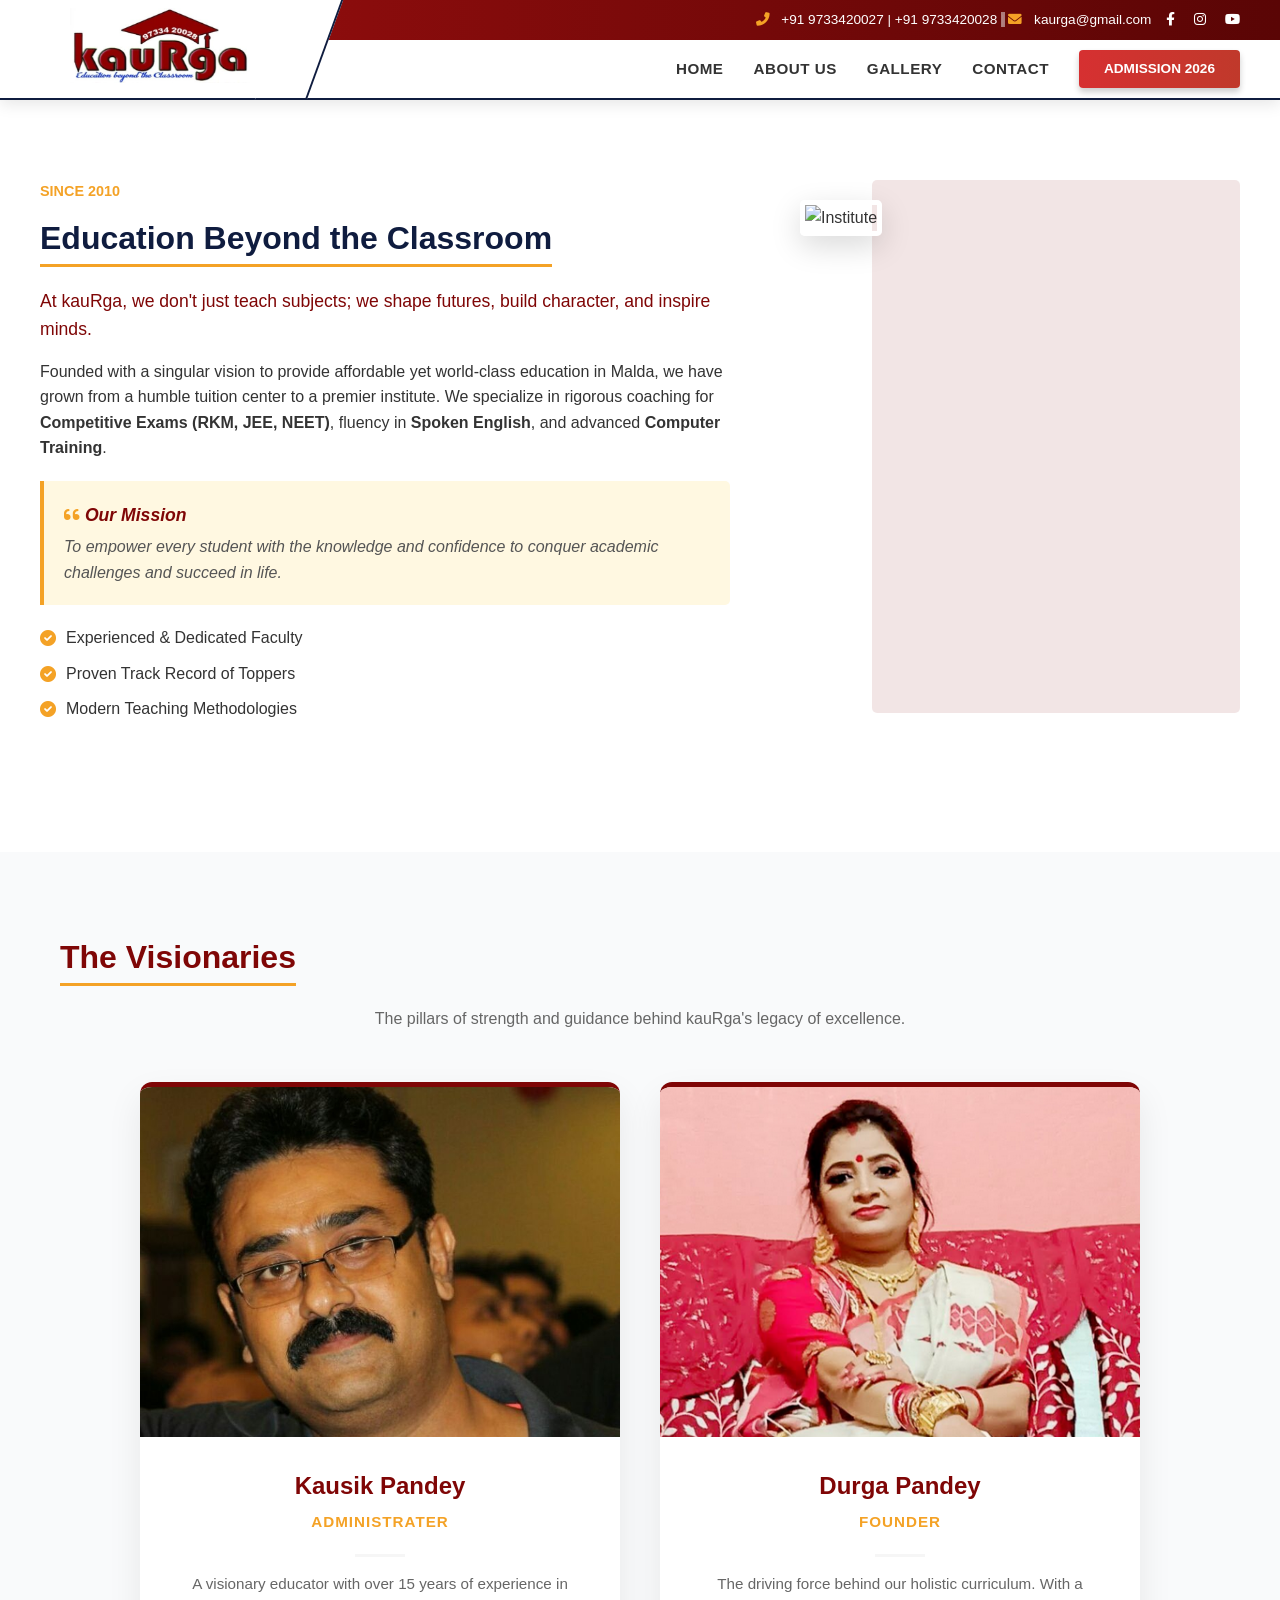
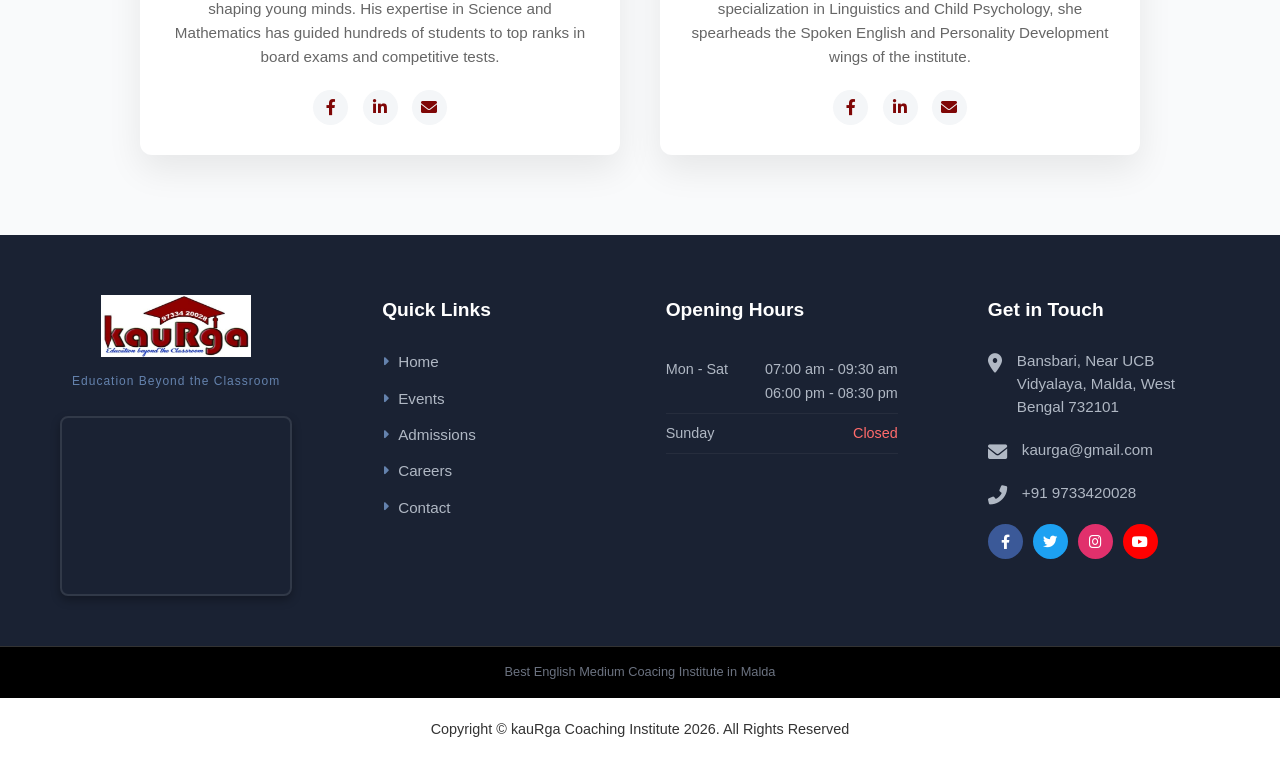
==== commit 7da14b42: "Revert "Make website highly professional: viewport fix, page heroes, scroll a…"" ====
--- a/about.html
+++ b/about.html
@@ -2,10 +2,9 @@
 <html lang="en">
 <head>
     <meta charset="UTF-8">
-    <meta name="viewport" content="width=device-width, initial-scale=1.0">
+    <meta name="viewport" content="width=1200">
     <title>About Us | kauRga Coaching Institute</title>
     <link rel="stylesheet" href="style.css">
-    <link href="https://fonts.googleapis.com/css2?family=Poppins:wght@400;600;700&family=Roboto:wght@300;400;500&display=swap" rel="stylesheet">
     <link rel="stylesheet" href="https://cdnjs.cloudflare.com/ajax/libs/font-awesome/6.0.0/css/all.min.css">
 </head>
 <body>
@@ -60,16 +59,10 @@
 
 </header>
 
-<section class="page-hero">
-    <div class="container">
-        <h1>About Us</h1>
-        <nav class="breadcrumb">
-            <a href="index.html"><i class="fas fa-home"></i> Home</a>
-            <span>/</span>
-            <span>About Us</span>
-        </nav>
-    </div>
-</section>
+
+   
+
+   
 
     <section class="section container">
         <div class="split-layout">
@@ -114,7 +107,7 @@
                     </div>
                     <div class="founder-details">
                         <h3>Kausik Pandey</h3>
-                        <span class="designation">Administrator</span>
+                        <span class="designation">Administrater</span>
                         <div class="divider"></div>
                         <p>A visionary educator with over 15 years of experience in shaping young minds. His expertise in Science and Mathematics has guided hundreds of students to top ranks in board exams and competitive tests.</p>
                         <div class="social-links-pro">
@@ -167,11 +160,11 @@
         <div class="footer-col">
             <h3 class="footer-heading">Quick Links</h3>
             <ul class="footer-links">
-                <li><a href="index.html"><i class="fas fa-caret-right"></i> Home</a></li>
-                <li><a href="index.html#events"><i class="fas fa-caret-right"></i> Events</a></li>
-                <li><a href="contact.html"><i class="fas fa-caret-right"></i> Admissions</a></li>
-                <li><a href="about.html"><i class="fas fa-caret-right"></i> About Us</a></li>
-                <li><a href="contact.html"><i class="fas fa-caret-right"></i> Contact</a></li>
+                <li><a href="#"><i class="fas fa-caret-right"></i> Home</a></li>
+                <li><a href="#"><i class="fas fa-caret-right"></i> Events</a></li>
+                <li><a href="#"><i class="fas fa-caret-right"></i> Admissions</a></li>
+                <li><a href="#"><i class="fas fa-caret-right"></i> Careers</a></li>
+                <li><a href="#"><i class="fas fa-caret-right"></i> Contact</a></li>
             </ul>
         </div>
 
@@ -213,7 +206,7 @@
     <div class="footer-seo">
         <div class="container">
             <p>
-                Best English Medium Coaching Institute in Malda
+                Best English Medium Coacing Institute in Malda
             </p>
         </div>
     </div>
@@ -226,12 +219,6 @@
 </footer>
 
 
-    <a href="https://wa.me/919733420028" class="whatsapp-float" target="_blank">
-        <i class="fab fa-whatsapp"></i> WhatsApp
-    </a>
-
-    <button id="back-to-top" aria-label="Back to top"><i class="fas fa-chevron-up"></i></button>
-
     <script src="script.js"></script>
 </body>
 </html>
--- a/style.css
+++ b/style.css
@@ -1855,249 +1855,4 @@
     .founder-photo {
         height: 300px;
     }
-}
-
-/* ========================
-   ACTIVE NAV LINK
-   ======================== */
-.nav-menu li a.active {
-    color: #900d0d;
-}
-.nav-menu li a.active::after {
-    width: 100%;
-}
-
-/* ========================
-   PAGE HERO / BREADCRUMB BANNER
-   ======================== */
-.page-hero {
-    background: linear-gradient(135deg, #0f1c3f 0%, #900d0d 100%);
-    padding: 60px 0 50px;
-    text-align: center;
-    position: relative;
-    overflow: hidden;
-}
-
-.page-hero::before {
-    content: '';
-    position: absolute;
-    top: -50%;
-    left: -50%;
-    width: 200%;
-    height: 200%;
-    background: radial-gradient(circle at 70% 50%, rgba(244,162,38,0.12) 0%, transparent 60%);
-    pointer-events: none;
-}
-
-.page-hero h1 {
-    color: #ffffff;
-    font-size: 2.5rem;
-    font-weight: 700;
-    margin-bottom: 12px;
-    font-family: 'Poppins', sans-serif;
-    position: relative;
-}
-
-.page-hero .breadcrumb {
-    display: flex;
-    align-items: center;
-    justify-content: center;
-    gap: 8px;
-    font-size: 0.95rem;
-    color: rgba(255,255,255,0.75);
-    position: relative;
-}
-
-.page-hero .breadcrumb a {
-    color: #f4a226;
-    font-weight: 600;
-    transition: 0.3s;
-}
-.page-hero .breadcrumb a:hover { color: #fff; }
-.page-hero .breadcrumb span { color: rgba(255,255,255,0.5); }
-
-@media (max-width: 768px) {
-    .page-hero h1 { font-size: 1.8rem; }
-    .page-hero { padding: 45px 0 35px; }
-}
-
-/* ========================
-   SCROLL REVEAL ANIMATIONS
-   ======================== */
-.reveal {
-    opacity: 0;
-    transform: translateY(35px);
-    transition: opacity 0.7s ease, transform 0.7s ease;
-}
-.reveal.visible {
-    opacity: 1;
-    transform: translateY(0);
-}
-.reveal-left {
-    opacity: 0;
-    transform: translateX(-40px);
-    transition: opacity 0.7s ease, transform 0.7s ease;
-}
-.reveal-left.visible {
-    opacity: 1;
-    transform: translateX(0);
-}
-.reveal-right {
-    opacity: 0;
-    transform: translateX(40px);
-    transition: opacity 0.7s ease, transform 0.7s ease;
-}
-.reveal-right.visible {
-    opacity: 1;
-    transform: translateX(0);
-}
-.reveal-delay-1 { transition-delay: 0.1s; }
-.reveal-delay-2 { transition-delay: 0.2s; }
-.reveal-delay-3 { transition-delay: 0.3s; }
-.reveal-delay-4 { transition-delay: 0.4s; }
-
-/* ========================
-   BACK TO TOP BUTTON
-   ======================== */
-#back-to-top {
-    position: fixed;
-    bottom: 90px;
-    right: 30px;
-    width: 44px;
-    height: 44px;
-    background: linear-gradient(135deg, #0f1c3f, #900d0d);
-    color: white;
-    border: none;
-    border-radius: 50%;
-    font-size: 1.1rem;
-    cursor: pointer;
-    display: flex;
-    align-items: center;
-    justify-content: center;
-    box-shadow: 0 4px 12px rgba(0,0,0,0.3);
-    opacity: 0;
-    visibility: hidden;
-    transform: translateY(10px);
-    transition: opacity 0.3s, visibility 0.3s, transform 0.3s;
-    z-index: 1999;
-}
-#back-to-top.show {
-    opacity: 1;
-    visibility: visible;
-    transform: translateY(0);
-}
-#back-to-top:hover {
-    background: linear-gradient(135deg, #900d0d, #0f1c3f);
-    transform: translateY(-2px);
-    box-shadow: 0 6px 16px rgba(0,0,0,0.35);
-}
-
-/* ========================
-   STATS / COUNTER SECTION
-   ======================== */
-.stats-section {
-    background: linear-gradient(135deg, #0f1c3f 0%, #1a2b5e 100%);
-    padding: 60px 0;
-    position: relative;
-    overflow: hidden;
-}
-.stats-section::after {
-    content: '';
-    position: absolute;
-    bottom: 0; left: 0;
-    width: 100%;
-    height: 4px;
-    background: linear-gradient(90deg, #f4a226, #900d0d, #f4a226);
-}
-.stats-grid {
-    display: grid;
-    grid-template-columns: repeat(4, 1fr);
-    gap: 30px;
-    text-align: center;
-}
-.stat-item {
-    padding: 20px;
-    border-right: 1px solid rgba(255,255,255,0.1);
-}
-.stat-item:last-child { border-right: none; }
-.stat-number {
-    font-size: 3rem;
-    font-weight: 800;
-    color: #f4a226;
-    font-family: 'Poppins', sans-serif;
-    line-height: 1;
-    margin-bottom: 8px;
-    display: block;
-}
-.stat-label {
-    font-size: 0.95rem;
-    color: rgba(255,255,255,0.8);
-    text-transform: uppercase;
-    letter-spacing: 1px;
-}
-.stat-icon {
-    font-size: 1.8rem;
-    color: rgba(255,255,255,0.25);
-    margin-bottom: 10px;
-}
-@media (max-width: 768px) {
-    .stats-grid { grid-template-columns: repeat(2, 1fr); gap: 0; }
-    .stat-item { border-right: none; border-bottom: 1px solid rgba(255,255,255,0.1); }
-    .stat-item:nth-child(odd) { border-right: 1px solid rgba(255,255,255,0.1); }
-    .stat-item:last-child, .stat-item:nth-last-child(2):nth-child(odd) { border-bottom: none; }
-    .stat-number { font-size: 2.2rem; }
-}
-
-/* ========================
-   IMPROVED ENROLLMENT STRIP
-   ======================== */
-.enrollment-strip {
-    background: linear-gradient(135deg, #900d0d 0%, #0f1c3f 100%);
-    padding: 60px 0;
-    color: white;
-    position: relative;
-    overflow: hidden;
-}
-.enrollment-strip::before {
-    content: '';
-    position: absolute;
-    top: 0; right: 0;
-    width: 300px; height: 300px;
-    background: radial-gradient(circle, rgba(244,162,38,0.15) 0%, transparent 70%);
-}
-
-/* ========================
-   IMPROVED BTN-PRIMARY
-   ======================== */
-.btn-primary {
-    background: linear-gradient(135deg, #900d0d, #b71540);
-    color: white;
-    padding: 14px 30px;
-    border: none;
-    border-radius: 6px;
-    font-family: 'Poppins', sans-serif;
-    font-size: 1rem;
-    font-weight: 700;
-    cursor: pointer;
-    transition: background 0.3s, transform 0.2s, box-shadow 0.3s;
-    letter-spacing: 0.5px;
-}
-.btn-primary:hover {
-    background: linear-gradient(135deg, #0f1c3f, #1a2b5e);
-    transform: translateY(-2px);
-    box-shadow: 0 6px 15px rgba(0,0,0,0.2);
-}
-
-/* ========================
-   IMPROVED FORM INPUTS
-   ======================== */
-.form-group input:focus,
-.form-group textarea:focus {
-    outline: none;
-    border-color: #900d0d;
-    box-shadow: 0 0 0 3px rgba(144,13,13,0.1);
-}
-.form-group input, .form-group textarea {
-    transition: border-color 0.3s, box-shadow 0.3s;
-    font-size: 0.95rem;
 }
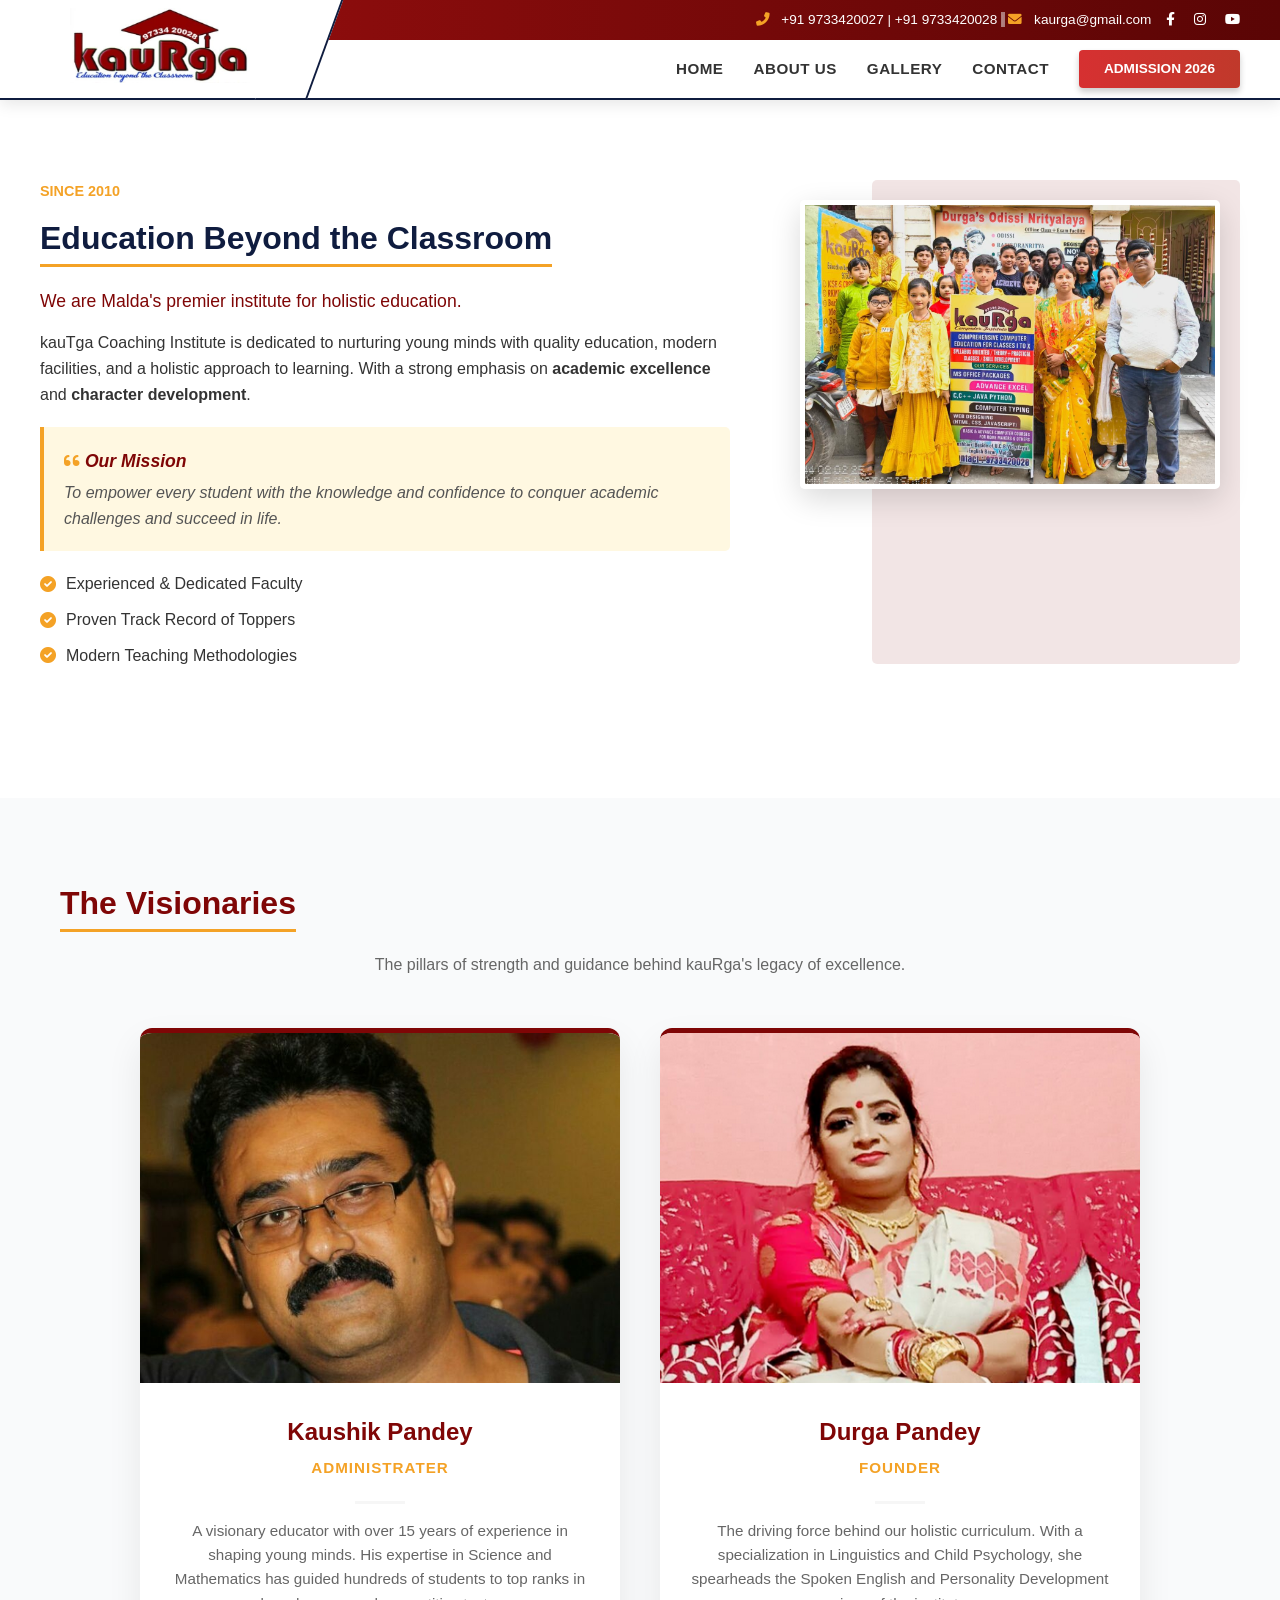
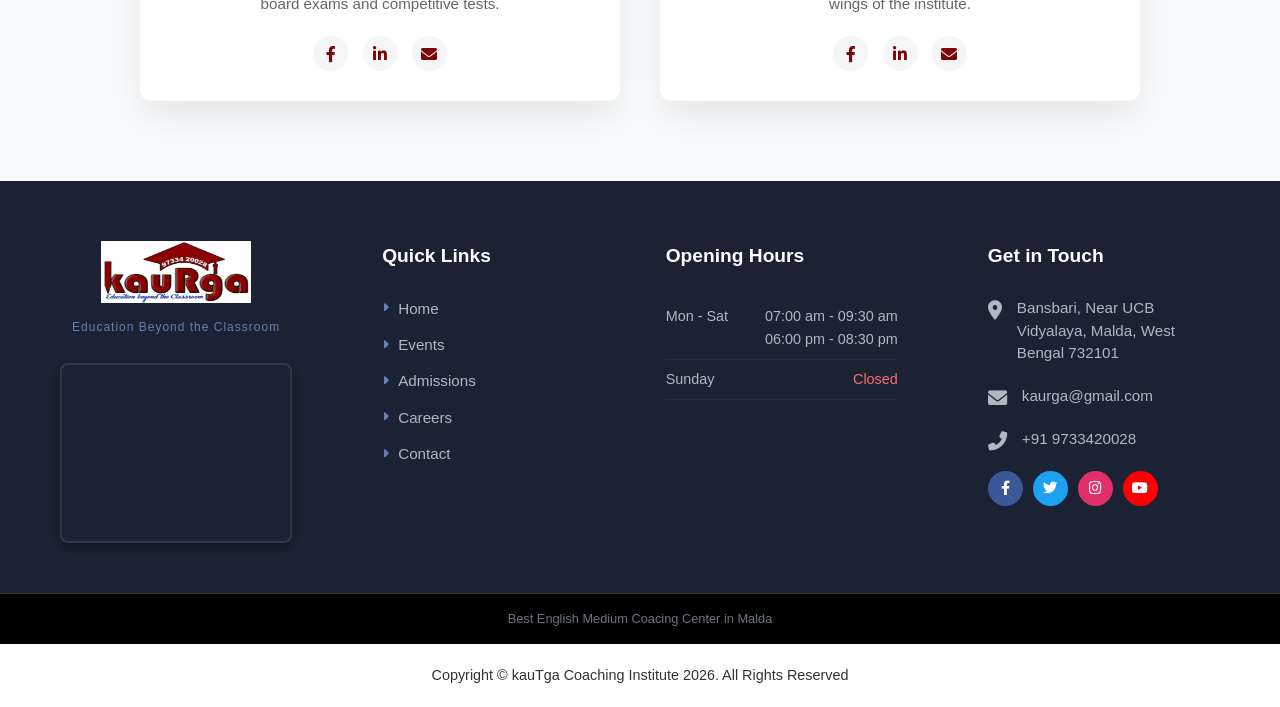
==== commit 560c0430: "Update branding, popup behavior, and page UI polish" ====
--- a/about.html
+++ b/about.html
@@ -3,12 +3,11 @@
 <head>
     <meta charset="UTF-8">
     <meta name="viewport" content="width=1200">
-    <title>About Us | kauRga Coaching Institute</title>
+    <title>About Us | kauTga Coaching Institute</title>
     <link rel="stylesheet" href="style.css">
     <link rel="stylesheet" href="https://cdnjs.cloudflare.com/ajax/libs/font-awesome/6.0.0/css/all.min.css">
 </head>
 <body>
-
 <header class="slant-header">
     
     <div class="logo-slant-container">
@@ -69,8 +68,8 @@
             <div class="about-content-center">
                 <span class="sub-heading">Since 2010</span>
                 <h2 class="section-title">Education Beyond the Classroom</h2>
-                <p class="lead">At kauRga, we don't just teach subjects; we shape futures, build character, and inspire minds.</p>
-                <p>Founded with a singular vision to provide affordable yet world-class education in Malda, we have grown from a humble tuition center to a premier institute. We specialize in rigorous coaching for <strong>Competitive Exams (RKM, JEE, NEET)</strong>, fluency in <strong>Spoken English</strong>, and advanced <strong>Computer Training</strong>.</p>
+                <p class="lead">We are Malda's premier institute for holistic education.</p>
+                <p>kauTga Coaching Institute is dedicated to nurturing young minds with quality education, modern facilities, and a holistic approach to learning. With a strong emphasis on <strong>academic excellence</strong> and <strong>character development</strong>.</p>
                 
                 <div class="mission-box">
                     <h3><i class="fas fa-quote-left" style="color:var(--highlight);"></i> Our Mission</h3>
@@ -84,7 +83,7 @@
                 </ul>
             </div>
             <div class="about-image-stack">
-                <img src="https://images.unsplash.com/photo-1524178232363-1fb2b075b655?ixlib=rb-1.2.1&auto=format&fit=crop&w=800&q=80" alt="Institute" class="img-front">
+                <img src="assets/images/wk2.jpg" alt="Institute" class="img-front">
                 <div class="img-back"></div>
             </div>
         </div>
@@ -106,7 +105,7 @@
                         <img src="assets/images/kpsir.jpg" alt="Kaushik Pandey">
                     </div>
                     <div class="founder-details">
-                        <h3>Kausik Pandey</h3>
+                        <h3>Kaushik Pandey</h3>
                         <span class="designation">Administrater</span>
                         <div class="divider"></div>
                         <p>A visionary educator with over 15 years of experience in shaping young minds. His expertise in Science and Mathematics has guided hundreds of students to top ranks in board exams and competitive tests.</p>
@@ -206,14 +205,14 @@
     <div class="footer-seo">
         <div class="container">
             <p>
-                Best English Medium Coacing Institute in Malda
+                Best English Medium Coacing Center in Malda
             </p>
         </div>
     </div>
 
     <div class="footer-bottom">
         <div class="container">
-            <p>Copyright © kauRga Coaching Institute 2026. All Rights Reserved</p>
+            <p>Copyright © kauTga Coaching Institute 2026. All Rights Reserved</p>
         </div>
     </div>
 </footer>
@@ -221,4 +220,4 @@
 
     <script src="script.js"></script>
 </body>
-</html>
+</html>
--- a/style.css
+++ b/style.css
@@ -19,6 +19,426 @@
     color: var(--text-dark);
     background: var(--white);
     line-height: 1.6;
+}
+
+body.popup-open {
+    overflow: hidden;
+}
+
+.startup-popup-overlay {
+    position: fixed;
+    inset: 0;
+    background: rgba(7, 13, 23, 0.8);
+    backdrop-filter: blur(4px);
+    display: flex;
+    align-items: center;
+    justify-content: center;
+    padding: 16px;
+    z-index: 5000;
+    opacity: 0;
+    visibility: hidden;
+    overflow: hidden;
+    transition: opacity 0.3s ease, visibility 0.3s ease;
+}
+
+.startup-popup-overlay.is-visible {
+    opacity: 1;
+    visibility: visible;
+}
+
+.startup-popup-card {
+    position: relative;
+    width: min(96vw, 960px);
+    border-radius: 28px;
+    background: #f1f7f5;
+    overflow: hidden;
+    box-shadow: 0 30px 80px rgba(0, 0, 0, 0.5);
+    transform: translateY(20px) scale(0.96);
+    opacity: 0;
+}
+
+.startup-popup-overlay.is-visible .startup-popup-card {
+    animation: popupCardEnter 0.45s ease forwards, popupCardFloat 5s ease-in-out 0.55s infinite;
+}
+
+.startup-popup-close {
+    position: absolute;
+    top: 14px;
+    right: 14px;
+    width: 42px;
+    height: 42px;
+    border: 0;
+    border-radius: 50%;
+    background: rgba(255, 255, 255, 0.95);
+    color: #4b5563;
+    font-size: 30px;
+    line-height: 1;
+    cursor: pointer;
+    z-index: 2;
+    box-shadow: 0 8px 20px rgba(0, 0, 0, 0.18);
+}
+
+.startup-popup-close:hover {
+    color: #111827;
+    background: #ffffff;
+}
+
+.startup-popup-grid {
+    display: grid;
+    grid-template-columns: 1fr 1fr;
+    min-height: 560px;
+}
+
+.startup-popup-visual {
+    position: relative;
+    overflow: hidden;
+    background: #0f172a;
+}
+
+.startup-popup-badge {
+    position: absolute;
+    top: 16px;
+    right: 16px;
+    left: auto;
+    z-index: 1;
+    background: rgba(127, 6, 6, 0.94);
+    color: #fff5d6;
+    border-radius: 999px;
+    padding: 8px 14px;
+    font-size: 0.9rem;
+    font-weight: 700;
+    transform: translateY(-8px);
+    opacity: 0;
+}
+
+.startup-popup-badge i {
+    margin-right: 6px;
+}
+
+.startup-popup-visual img {
+    width: 100%;
+    height: 100%;
+    object-fit: cover;
+    display: block;
+    transform: scale(1.08);
+    filter: saturate(1.05);
+}
+
+.startup-popup-content {
+    padding: 42px 34px 30px;
+    display: flex;
+    flex-direction: column;
+    justify-content: center;
+    opacity: 0;
+    transform: translateX(18px);
+}
+
+.startup-popup-content h2 {
+    font-size: clamp(2rem, 4vw, 3rem);
+    line-height: 1.05;
+    color: #7f0606;
+    text-transform: uppercase;
+    text-align: center;
+    margin-bottom: 10px;
+}
+
+.startup-popup-subtitle {
+    text-align: center;
+    color: #4b1d1d;
+    margin-bottom: 22px;
+    font-weight: 600;
+}
+
+.startup-level-cards {
+    display: grid;
+    grid-template-columns: 1fr;
+    gap: 12px;
+    margin-bottom: 18px;
+}
+
+.startup-level-card {
+    border-radius: 18px;
+    padding: 14px;
+    text-align: center;
+    background: #ffffff;
+    border: 1.5px solid #f2c06b;
+    box-shadow: 0 8px 18px rgba(127, 6, 6, 0.08);
+}
+
+.startup-level-card h3 {
+    font-size: 1rem;
+    margin-bottom: 6px;
+    text-transform: uppercase;
+    color: #900d0d;
+}
+
+.startup-level-card p {
+    font-size: 1.8rem;
+    font-weight: 700;
+    line-height: 1.2;
+    color: #7f0606;
+}
+
+.startup-level-card.tuition-card p {
+    font-size: 1.55rem;
+}
+
+.startup-popup-contact-box {
+    margin-top: 6px;
+    background: linear-gradient(135deg, #900d0d, #5a0505);
+    border-radius: 18px;
+    padding: 16px;
+}
+
+.startup-popup-overlay.is-visible .startup-popup-badge {
+    animation: popupFadeUp 0.45s ease 0.25s forwards;
+}
+
+.startup-popup-overlay.is-visible .startup-popup-visual img {
+    animation: popupImageSweep 0.9s ease 0.1s forwards;
+}
+
+.startup-popup-overlay.is-visible .startup-popup-content {
+    animation: popupContentEnter 0.5s ease 0.2s forwards;
+}
+
+.startup-popup-overlay.is-visible .startup-level-card {
+    animation: popupFadeUp 0.4s ease forwards;
+}
+
+.startup-popup-overlay.is-visible .startup-level-card:nth-child(1) {
+    animation-delay: 0.32s;
+}
+
+.startup-popup-overlay.is-visible .startup-level-card:nth-child(2) {
+    animation-delay: 0.4s;
+}
+
+.startup-popup-overlay.is-visible .startup-popup-contact-box {
+    animation: popupFadeUp 0.45s ease 0.48s both;
+}
+
+.startup-popup-contact-box h4 {
+    color: #f8cc7a;
+    text-transform: uppercase;
+    letter-spacing: 0.5px;
+    font-size: 0.92rem;
+    margin-bottom: 10px;
+}
+
+.startup-contact-link {
+    display: flex;
+    align-items: center;
+    gap: 9px;
+    color: #ffffff;
+    font-weight: 600;
+    margin-bottom: 8px;
+}
+
+.startup-contact-link:last-child {
+    margin-bottom: 0;
+}
+
+.startup-contact-link i {
+    width: 16px;
+    color: #fde047;
+}
+
+.startup-contact-link:hover {
+    color: #ecfeff;
+}
+
+.startup-popup-progress {
+    position: relative;
+    width: 100%;
+    height: 6px;
+    margin-top: 14px;
+    border-radius: 999px;
+    background: rgba(15, 118, 110, 0.2);
+    overflow: hidden;
+}
+
+.startup-popup-progress-bar {
+    display: block;
+    width: 0;
+    height: 100%;
+    border-radius: inherit;
+    background: linear-gradient(90deg, #f59e0b, #f97316 60%, #ef4444);
+    box-shadow: 0 0 14px rgba(249, 115, 22, 0.5);
+}
+
+@media (max-width: 900px) {
+    .startup-popup-card {
+        width: min(96vw, 640px);
+    }
+
+    .startup-popup-grid {
+        grid-template-columns: 1fr;
+        min-height: auto;
+    }
+
+    .startup-popup-visual {
+        height: 240px;
+    }
+
+    .startup-popup-content {
+        padding: 26px 18px 20px;
+    }
+
+    .startup-level-cards {
+        grid-template-columns: 1fr;
+    }
+}
+
+@keyframes popupCardEnter {
+    from {
+        transform: translateY(20px) scale(0.96);
+        opacity: 0;
+    }
+    to {
+        transform: translateY(0) scale(1);
+        opacity: 1;
+    }
+}
+
+@keyframes popupImageSweep {
+    from {
+        transform: scale(1.08);
+    }
+    to {
+        transform: scale(1);
+    }
+}
+
+@keyframes popupCardFloat {
+    0% {
+        transform: translateY(0) scale(1);
+    }
+    50% {
+        transform: translateY(-6px) scale(1.003);
+    }
+    100% {
+        transform: translateY(0) scale(1);
+    }
+}
+
+@keyframes popupContentEnter {
+    from {
+        opacity: 0;
+        transform: translateX(18px);
+    }
+    to {
+        opacity: 1;
+        transform: translateX(0);
+    }
+}
+
+@keyframes popupFadeUp {
+    from {
+        opacity: 0;
+        transform: translateY(10px);
+    }
+    to {
+        opacity: 1;
+        transform: translateY(0);
+    }
+}
+
+@keyframes sectionFadeUp {
+    from {
+        opacity: 0;
+        transform: translateY(26px) scale(0.985);
+    }
+    to {
+        opacity: 1;
+        transform: translateY(0) scale(1);
+    }
+}
+
+@keyframes cursorPulse {
+    0% {
+        transform: translate(-50%, -50%) scale(1);
+    }
+    50% {
+        transform: translate(-50%, -50%) scale(1.12);
+    }
+    100% {
+        transform: translate(-50%, -50%) scale(1);
+    }
+}
+
+.home-page .auto-reveal {
+    opacity: 0;
+    transform: translateY(26px) scale(0.985);
+    filter: blur(2px);
+    transition: opacity 0.65s ease, transform 0.65s ease, filter 0.65s ease;
+    transition-delay: var(--reveal-delay, 0ms);
+}
+
+.home-page .auto-reveal.in-view {
+    opacity: 1;
+    transform: translateY(0) scale(1);
+    filter: blur(0);
+}
+
+.home-page .cursor-dot,
+.home-page .cursor-ring {
+    position: fixed;
+    left: -100px;
+    top: -100px;
+    border-radius: 50%;
+    pointer-events: none;
+    z-index: 7000;
+    opacity: 0;
+    transform: translate(-50%, -50%);
+    transition: opacity 0.25s ease;
+}
+
+.home-page .cursor-dot {
+    width: 8px;
+    height: 8px;
+    background: #f4a226;
+}
+
+.home-page .cursor-ring {
+    width: 34px;
+    height: 34px;
+    border: 1.5px solid rgba(127, 6, 6, 0.65);
+    background: rgba(255, 255, 255, 0.08);
+    backdrop-filter: blur(1px);
+}
+
+.home-page.cursor-ready .cursor-dot,
+.home-page.cursor-ready .cursor-ring {
+    opacity: 1;
+}
+
+.home-page.cursor-hover .cursor-ring {
+    transform: translate(-50%, -50%) scale(1.35);
+    border-color: rgba(244, 162, 38, 0.95);
+    animation: cursorPulse 0.9s ease-in-out infinite;
+}
+
+@media (hover: none), (pointer: coarse) {
+    .home-page .cursor-dot,
+    .home-page .cursor-ring {
+        display: none;
+    }
+}
+
+@media (prefers-reduced-motion: reduce) {
+    .home-page .auto-reveal,
+    .home-page .auto-reveal.in-view {
+        opacity: 1;
+        transform: none;
+        filter: none;
+        transition: none;
+    }
+
+    .home-page .cursor-ring,
+    .home-page.cursor-hover .cursor-ring {
+        animation: none;
+    }
 }
 
 h1, h2, h3 { font-family: 'Poppins', sans-serif; }
@@ -1181,7 +1601,7 @@
 
 /* 7. Quick Enrollment Strip */
 .enrollment-strip {
-    background:linear-gradient(transparent, rgba(0,0,0,0.8)); /* Red Background */
+    background: linear-gradient(90deg, #900d0d, #5a0505);
     padding: 40px 0;
     color: white;
 }
@@ -1558,73 +1978,149 @@
    CONTACT PAGE STYLES
    ======================== */
 
+.contact-page .section {
+    padding-top: 56px;
+    padding-bottom: 56px;
+}
+
+.contact-page .bg-light {
+    background: linear-gradient(180deg, #f8fafc 0%, #eef2f7 100%);
+}
+
 /* Contact Cards Grid */
 .contact-cards-grid {
     display: grid;
     grid-template-columns: repeat(auto-fit, minmax(280px, 1fr));
-    gap: 30px;
+    gap: 24px;
 }
 
 .contact-card {
-    background: white;
-    padding: 40px 20px;
-    border-radius: 10px;
+    background: #ffffff;
+    padding: 34px 24px;
+    border-radius: 16px;
     text-align: center;
-    box-shadow: 0 5px 15px rgba(0,0,0,0.05);
-    border-bottom: 4px solid var(--primary);
-    transition: 0.3s;
-}
-.contact-card:hover { transform: translateY(-5px); }
+    box-shadow: 0 10px 28px rgba(15, 23, 42, 0.08);
+    border: 1px solid #e5e7eb;
+    border-top: 4px solid #900d0d;
+    transition: transform 0.25s ease, box-shadow 0.25s ease;
+}
+.contact-card:hover {
+    transform: translateY(-4px);
+    box-shadow: 0 14px 34px rgba(15, 23, 42, 0.12);
+}
 
 .c-icon {
-    width: 60px; height: 60px;
-    background: #e0e7ff;
-    color: var(--primary);
+    width: 62px;
+    height: 62px;
+    background: linear-gradient(135deg, #900d0d, #5a0505);
+    color: #ffffff;
     border-radius: 50%;
     margin: 0 auto 20px;
-    display: flex; align-items: center; justify-content: center;
+    display: flex;
+    align-items: center;
+    justify-content: center;
     font-size: 1.5rem;
-}
-
-.contact-card h3 { margin-bottom: 10px; color: var(--primary); }
-.contact-card p { color: #666; margin-bottom: 15px; font-size: 0.9rem; }
-.contact-link { display: block; color: var(--text-dark); font-weight: 500; margin-bottom: 5px; }
-.contact-link:hover { color: var(--highlight); }
+    box-shadow: 0 8px 16px rgba(127, 6, 6, 0.22);
+}
+
+.contact-card h3 {
+    margin-bottom: 8px;
+    color: #111827;
+    font-size: 1.15rem;
+}
+
+.contact-card p {
+    color: #6b7280;
+    margin-bottom: 14px;
+    font-size: 0.92rem;
+}
+
+.contact-link {
+    display: block;
+    color: #1f2937;
+    font-weight: 600;
+    margin-bottom: 6px;
+}
+
+.contact-link:hover {
+    color: #900d0d;
+}
 
 /* Card Social Icons */
-.card-socials { display: flex; justify-content: center; gap: 15px; }
+.card-socials {
+    display: flex;
+    justify-content: center;
+    gap: 12px;
+}
+
 .card-socials a {
-    width: 35px; height: 35px; border-radius: 50%;
-    background: #f1f1f1; color: #333;
-    display: flex; align-items: center; justify-content: center;
-    transition: 0.3s;
-}
-.card-socials a:hover { background: var(--primary); color: white; }
+    width: 38px;
+    height: 38px;
+    border-radius: 50%;
+    background: #f3f4f6;
+    color: #374151;
+    display: flex;
+    align-items: center;
+    justify-content: center;
+    transition: all 0.25s ease;
+}
+
+.card-socials a:hover {
+    background: #900d0d;
+    color: #ffffff;
+    transform: translateY(-2px);
+}
 
 /* Contact Form & Map */
 .contact-form-container {
-    background: white;
+    background: #ffffff;
     padding: 30px;
-    border-radius: 10px;
-    box-shadow: var(--shadow);
-}
-.form-title { margin-bottom: 20px; color: var(--primary); }
+    border-radius: 16px;
+    box-shadow: 0 10px 30px rgba(15, 23, 42, 0.08);
+    border: 1px solid #e5e7eb;
+}
+
+.form-title {
+    margin-bottom: 18px;
+    color: #111827;
+    font-size: 1.45rem;
+}
+
 .form-group { margin-bottom: 15px; }
 .form-group input, .form-group textarea {
     width: 100%;
-    padding: 12px;
-    border: 1px solid #ddd;
-    border-radius: 5px;
+    padding: 12px 13px;
+    border: 1px solid #d1d5db;
+    border-radius: 10px;
     font-family: inherit;
-}
+    background: #fbfdff;
+    transition: border-color 0.2s ease, box-shadow 0.2s ease;
+}
+
+.form-group input:focus,
+.form-group textarea:focus {
+    outline: none;
+    border-color: #900d0d;
+    box-shadow: 0 0 0 3px rgba(144, 13, 13, 0.14);
+}
+
 .form-group textarea { resize: vertical; }
+
+.contact-page .contact-form-container .btn-primary.full-width {
+    border-radius: 10px;
+    padding: 12px 18px;
+    font-weight: 700;
+    letter-spacing: 0.2px;
+}
+
 .full-width { width: 100%; }
 
 .map-large-container {
     height: 450px;
-    border-radius: 10px;
+    border-radius: 16px;
     overflow: hidden;
-    box-shadow: var(--shadow);
+    box-shadow: 0 10px 30px rgba(15, 23, 42, 0.08);
+    border: 1px solid #e5e7eb;
 }
 
 /* Mobile Adjustments */
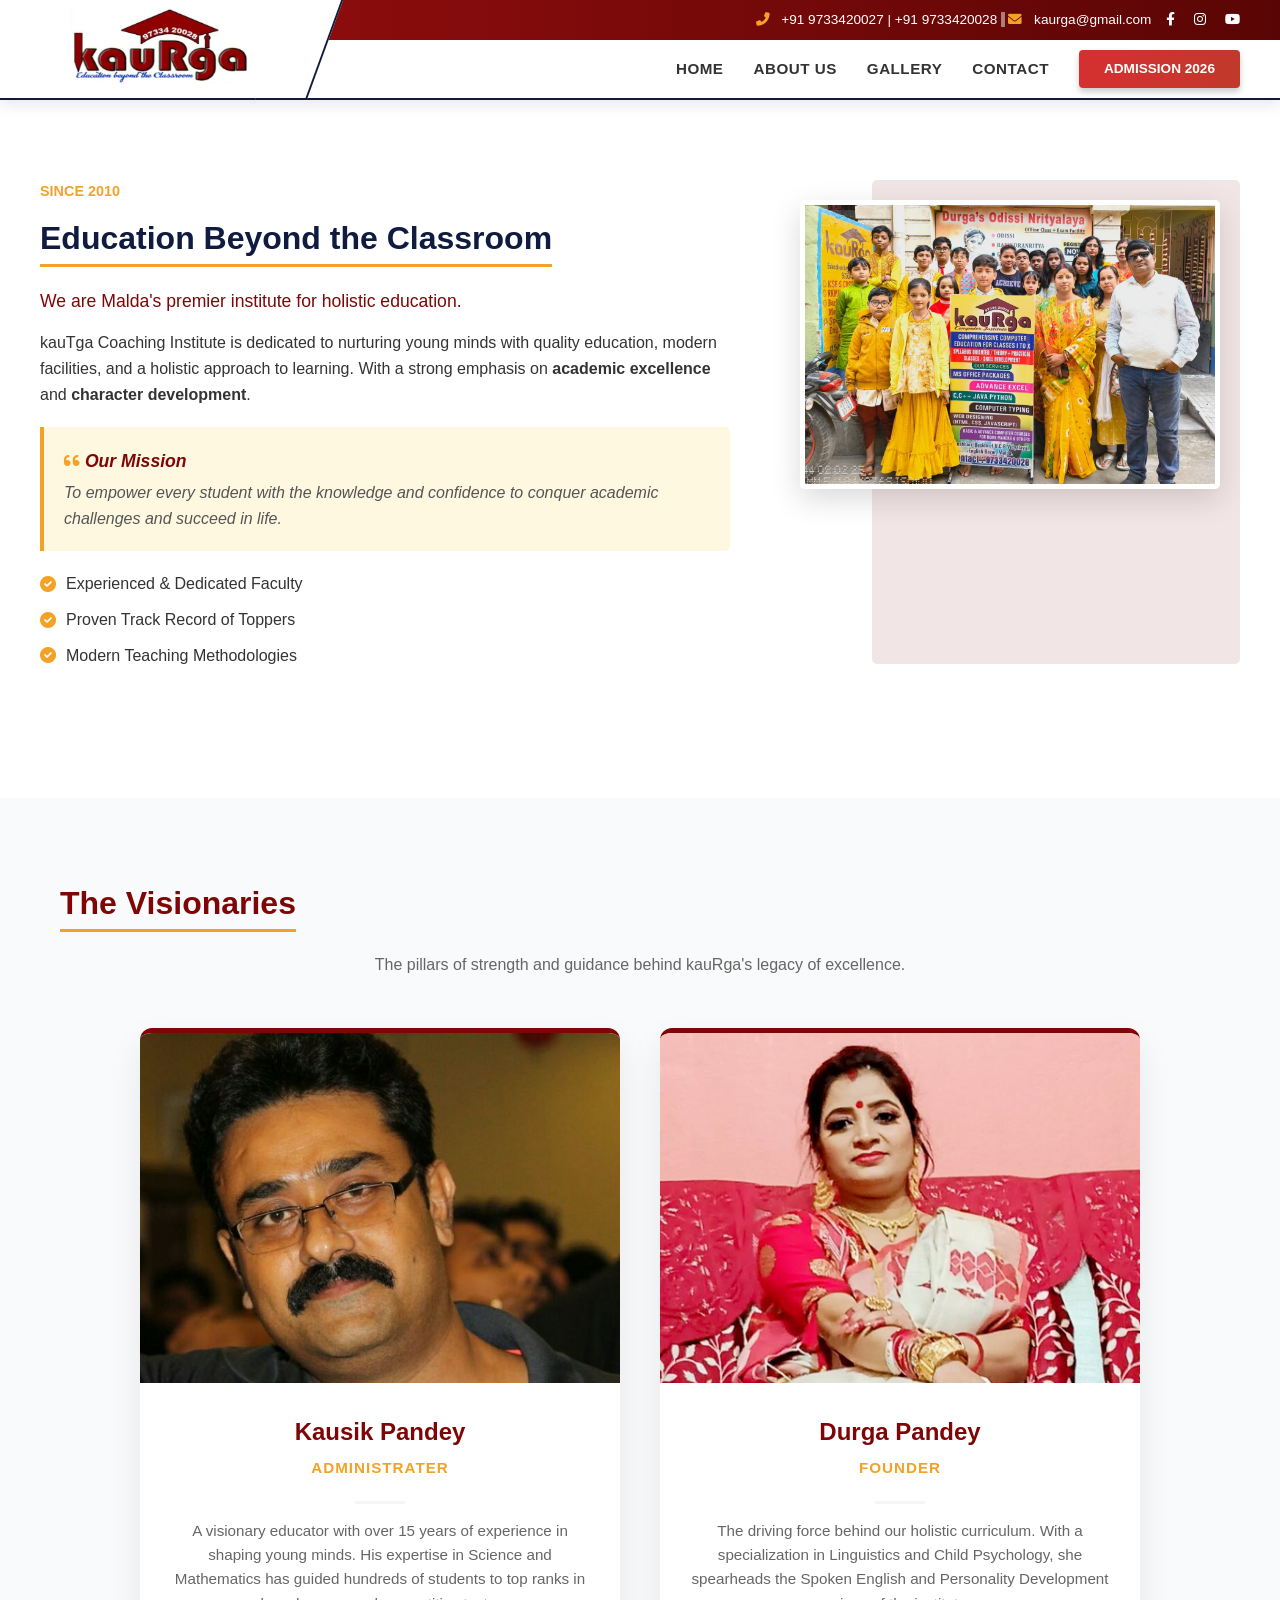
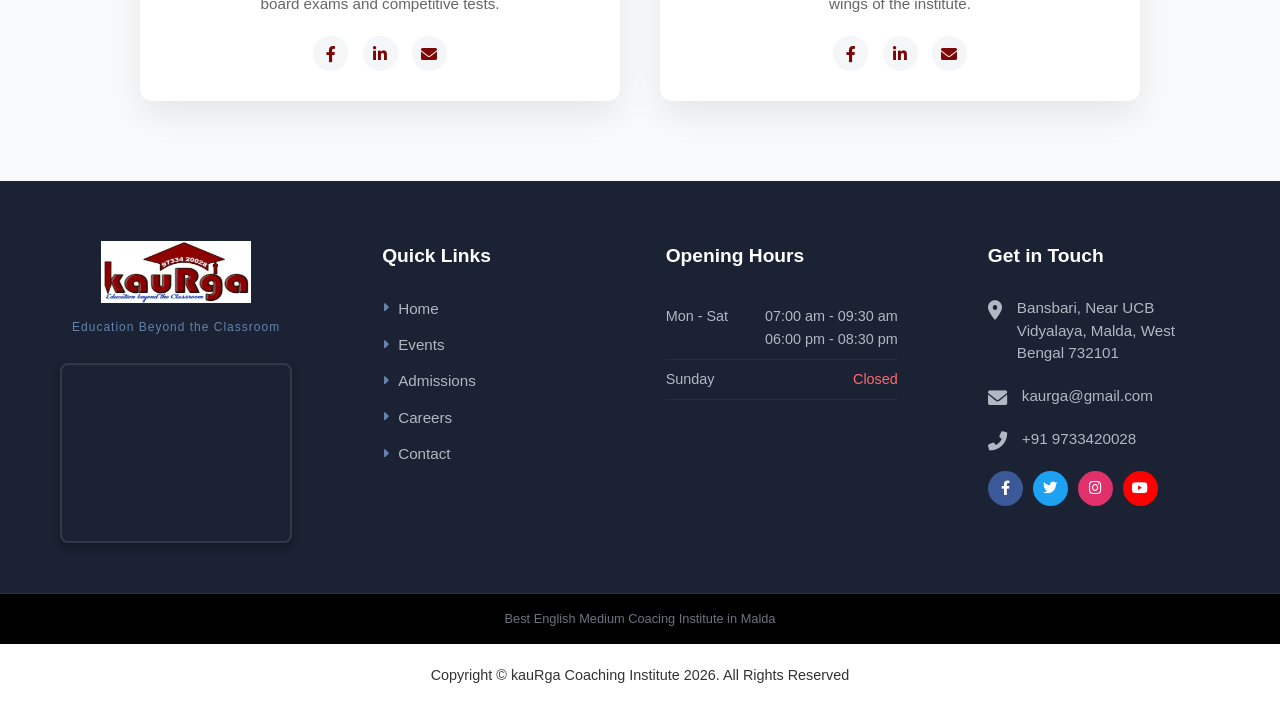
==== commit 1868d68c: "Merge branch 'main' into feature/popup-ui-polish" ====
--- a/about.html
+++ b/about.html
@@ -3,7 +3,7 @@
 <head>
     <meta charset="UTF-8">
     <meta name="viewport" content="width=1200">
-    <title>About Us | kauTga Coaching Institute</title>
+    <title>About Us | kauRga Coaching Institute</title>
     <link rel="stylesheet" href="style.css">
     <link rel="stylesheet" href="https://cdnjs.cloudflare.com/ajax/libs/font-awesome/6.0.0/css/all.min.css">
 </head>
@@ -105,7 +105,7 @@
                         <img src="assets/images/kpsir.jpg" alt="Kaushik Pandey">
                     </div>
                     <div class="founder-details">
-                        <h3>Kaushik Pandey</h3>
+                        <h3>Kausik Pandey</h3>
                         <span class="designation">Administrater</span>
                         <div class="divider"></div>
                         <p>A visionary educator with over 15 years of experience in shaping young minds. His expertise in Science and Mathematics has guided hundreds of students to top ranks in board exams and competitive tests.</p>
@@ -205,14 +205,16 @@
     <div class="footer-seo">
         <div class="container">
             <p>
-                Best English Medium Coacing Center in Malda
+                Best English Medium Coacing Institute in Malda
             </p>
         </div>
     </div>
 
     <div class="footer-bottom">
         <div class="container">
-            <p>Copyright © kauTga Coaching Institute 2026. All Rights Reserved</p>
+
+            <p>Copyright © kauRga Coaching Institute 2026. All Rights Reserved</p>
+
         </div>
     </div>
 </footer>
@@ -220,4 +222,4 @@
 
     <script src="script.js"></script>
 </body>
-</html>+</html>
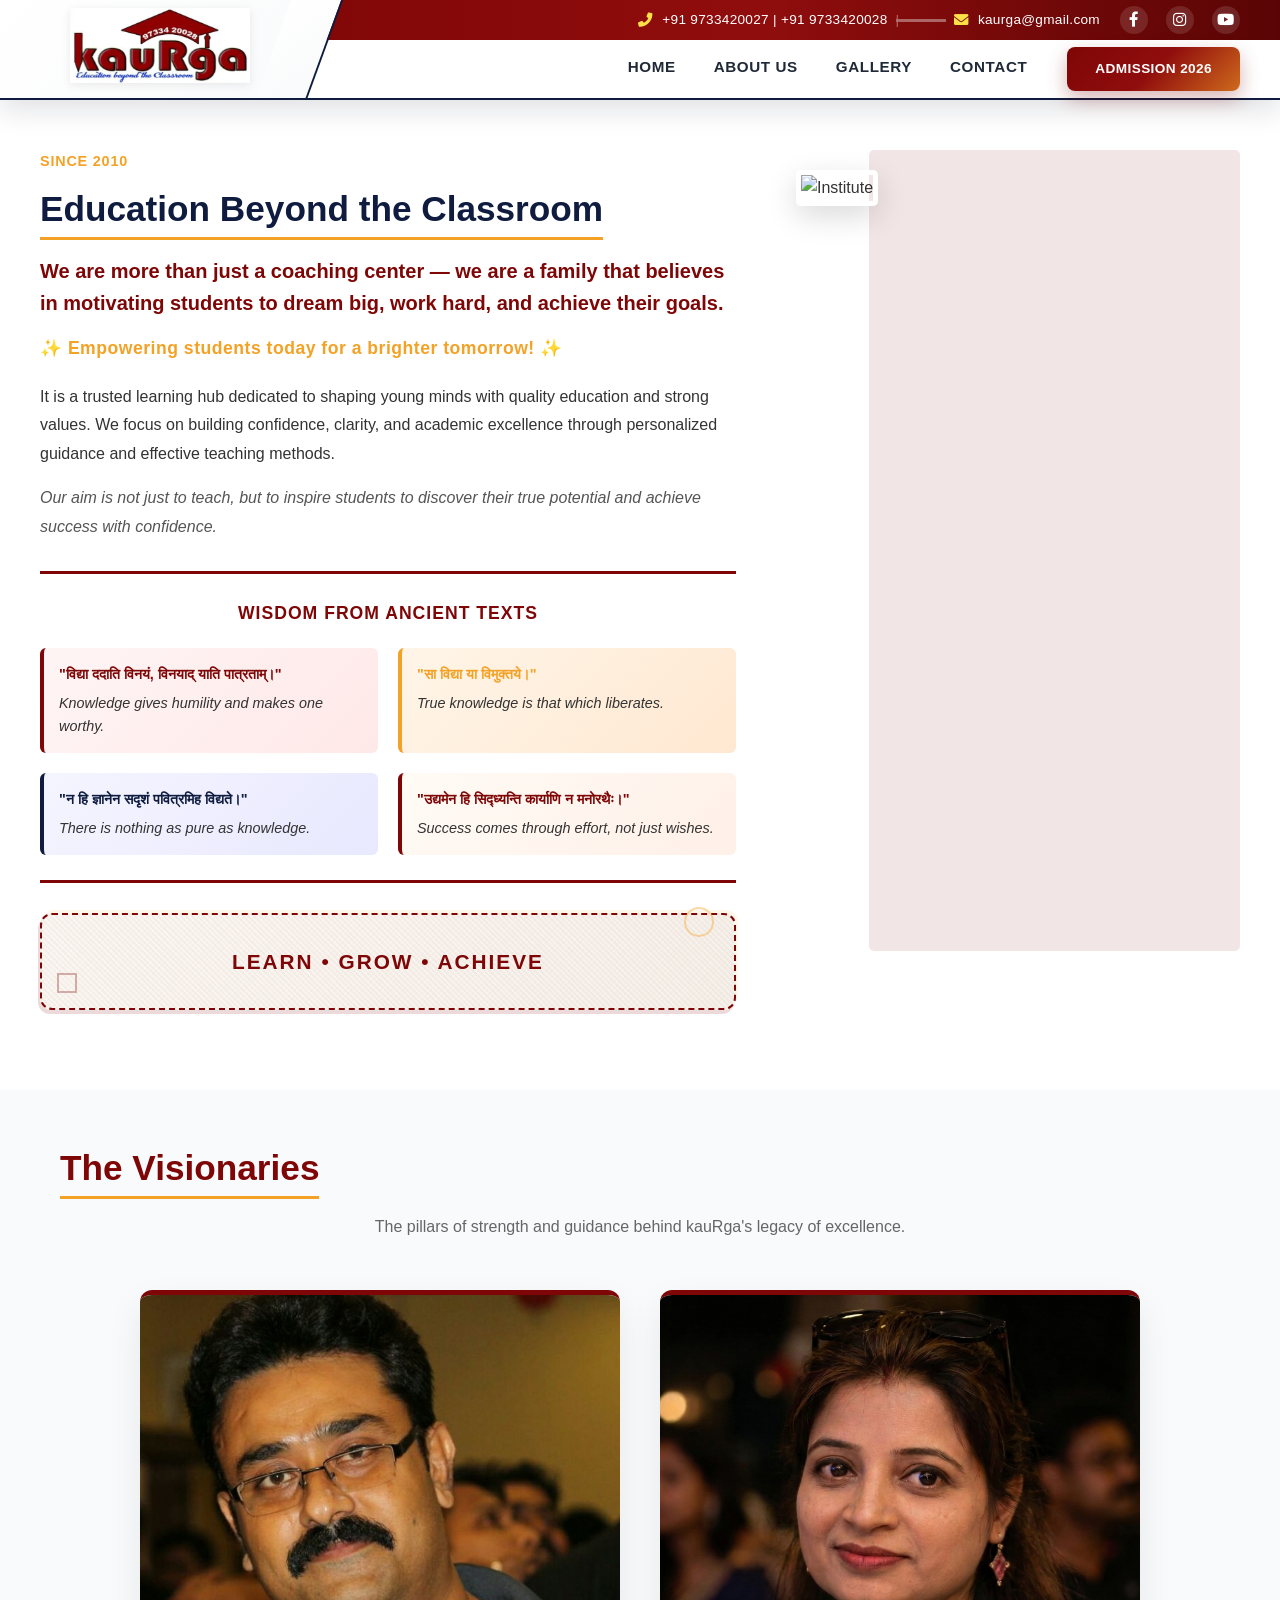
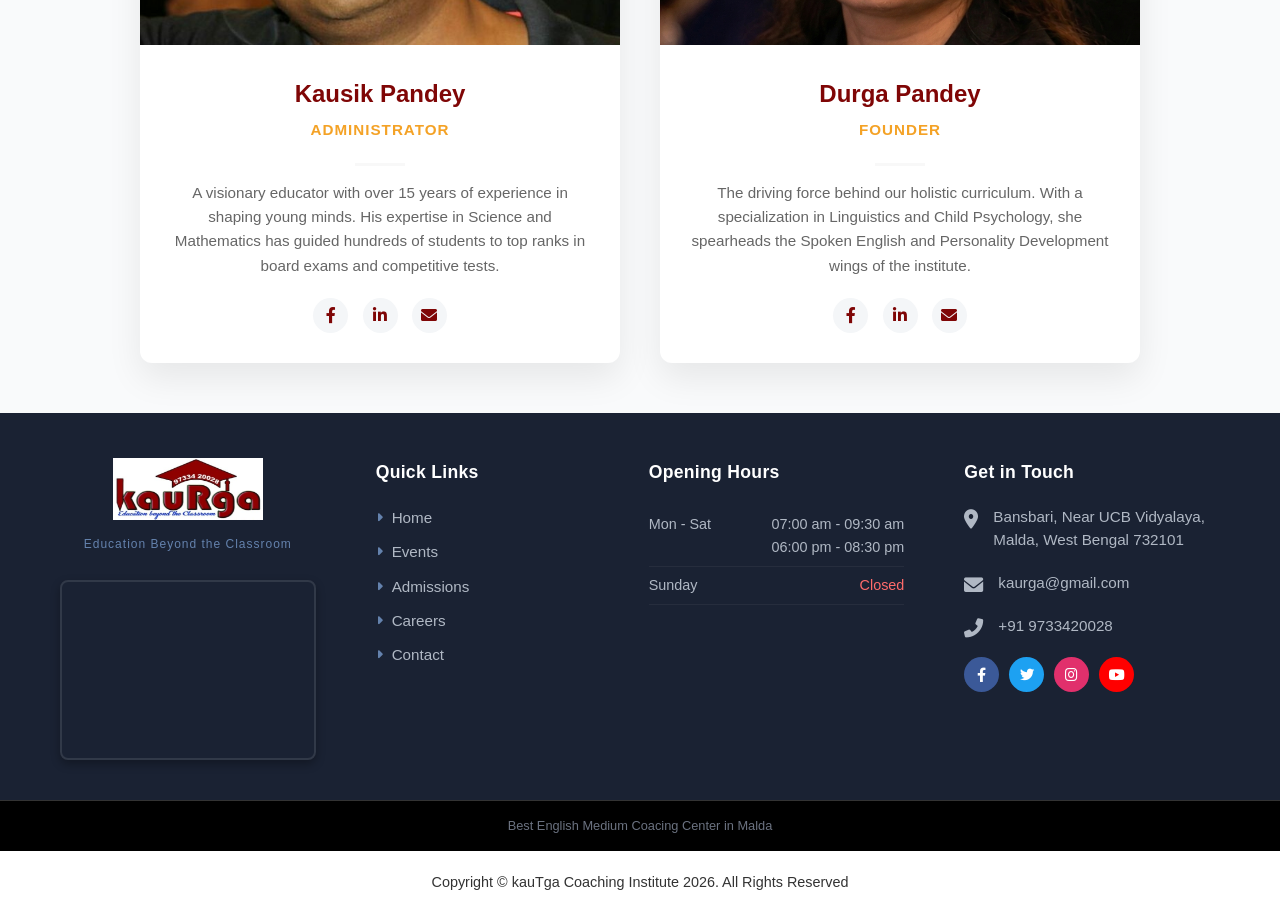
==== commit dcd67f0f: "Update student cards content: Entrance Exam Achievers and School Exam Toppers" ====
--- a/about.html
+++ b/about.html
@@ -3,7 +3,7 @@
 <head>
     <meta charset="UTF-8">
     <meta name="viewport" content="width=1200">
-    <title>About Us | kauRga Coaching Institute</title>
+    <title>About Us | kauTga Coaching Institute</title>
     <link rel="stylesheet" href="style.css">
     <link rel="stylesheet" href="https://cdnjs.cloudflare.com/ajax/libs/font-awesome/6.0.0/css/all.min.css">
 </head>
@@ -68,22 +68,57 @@
             <div class="about-content-center">
                 <span class="sub-heading">Since 2010</span>
                 <h2 class="section-title">Education Beyond the Classroom</h2>
-                <p class="lead">We are Malda's premier institute for holistic education.</p>
-                <p>kauTga Coaching Institute is dedicated to nurturing young minds with quality education, modern facilities, and a holistic approach to learning. With a strong emphasis on <strong>academic excellence</strong> and <strong>character development</strong>.</p>
-                
-                <div class="mission-box">
-                    <h3><i class="fas fa-quote-left" style="color:var(--highlight);"></i> Our Mission</h3>
-                    <p>To empower every student with the knowledge and confidence to conquer academic challenges and succeed in life.</p>
-                </div>
-
-                <ul class="feature-list-check">
-                    <li><i class="fas fa-check-circle"></i> Experienced & Dedicated Faculty</li>
-                    <li><i class="fas fa-check-circle"></i> Proven Track Record of Toppers</li>
-                    <li><i class="fas fa-check-circle"></i> Modern Teaching Methodologies</li>
-                </ul>
+                <p class="lead" style="font-size: 1.25rem; color: #7f0606; font-weight: 600;">We are more than just a coaching center — we are a family that believes in motivating students to dream big, work hard, and achieve their goals.</p>
+                
+                <p style="font-size: 1.1rem; font-weight: 700; color: #f4a226; margin: 15px 0 20px; letter-spacing: 0.5px;">✨ Empowering students today for a brighter tomorrow! ✨</p>
+                
+                <p style="font-size: 1rem; line-height: 1.8; color: #333; margin-bottom: 15px;">It is a trusted learning hub dedicated to shaping young minds with quality education and strong values. We focus on building confidence, clarity, and academic excellence through personalized guidance and effective teaching methods.</p>
+                
+                <p style="font-size: 1rem; line-height: 1.8; color: #555; font-style: italic; margin-bottom: 25px;">Our aim is not just to teach, but to inspire students to discover their true potential and achieve success with confidence.</p>
+                
+                <div style="border-top: 3px solid #7f0606; border-bottom: 3px solid #7f0606; padding: 25px 0; margin: 30px 0; position: relative;">
+                    <h3 style="text-align: center; color: #7f0606; font-size: 1.1rem; margin-bottom: 20px; text-transform: uppercase; letter-spacing: 1px;">Wisdom from Ancient Texts</h3>
+                    
+                    <div style="display: grid; grid-template-columns: 1fr 1fr; gap: 20px;">
+                        <div style="background: linear-gradient(135deg, #fff5f5 0%, #ffe8e8 100%); padding: 15px; border-radius: 6px; border-left: 4px solid #7f0606;">
+                            <p style="margin: 0; font-size: 0.9rem;"><strong style="color: #7f0606; display: block; margin-bottom: 6px;">"विद्या ददाति विनयं, विनयाद् याति पात्रताम्।"</strong><em style="color: #333;">Knowledge gives humility and makes one worthy.</em></p>
+                        </div>
+                        
+                        <div style="background: linear-gradient(135deg, #fff5e8 0%, #ffe8d1 100%); padding: 15px; border-radius: 6px; border-left: 4px solid #f4a226;">
+                            <p style="margin: 0; font-size: 0.9rem;"><strong style="color: #f4a226; display: block; margin-bottom: 6px;">"सा विद्या या विमुक्तये।"</strong><em style="color: #333;">True knowledge is that which liberates.</em></p>
+                        </div>
+                        
+                        <div style="background: linear-gradient(135deg, #f5f5ff 0%, #e8e8ff 100%); padding: 15px; border-radius: 6px; border-left: 4px solid #0f1c3f;">
+                            <p style="margin: 0; font-size: 0.9rem;"><strong style="color: #0f1c3f; display: block; margin-bottom: 6px;">"न हि ज्ञानेन सदृशं पवित्रमिह विद्यते।"</strong><em style="color: #333;">There is nothing as pure as knowledge.</em></p>
+                        </div>
+                        
+                        <div style="background: linear-gradient(135deg, #fffbf5 0%, #fff0e8 100%); padding: 15px; border-radius: 6px; border-left: 4px solid #7f0606;">
+                            <p style="margin: 0; font-size: 0.9rem;"><strong style="color: #7f0606; display: block; margin-bottom: 6px;">"उद्यमेन हि सिद्ध्यन्ति कार्याणि न मनोरथैः।"</strong><em style="color: #333;">Success comes through effort, not just wishes.</em></p>
+                        </div>
+                    </div>
+                </div>
+                
+                <div style="background: 
+                    repeating-linear-gradient(45deg, transparent, transparent 2px, rgba(127, 6, 6, 0.03) 2px, rgba(127, 6, 6, 0.03) 4px),
+                    repeating-linear-gradient(-45deg, transparent, transparent 2px, rgba(244, 162, 38, 0.03) 2px, rgba(244, 162, 38, 0.03) 4px),
+                    linear-gradient(135deg, #faf8f5 0%, #f5f1eb 100%);
+                    border: 2px dashed #7f0606;
+                    position: relative;
+                    padding: 30px 25px;
+                    border-radius: 12px;
+                    text-align: center;
+                    margin-top: 25px;
+                    box-shadow: 
+                        -2px 4px 0 rgba(127, 6, 6, 0.15),
+                        2px -3px 0 rgba(244, 162, 38, 0.1);
+                ">
+                    <p style="margin: 0; font-size: 1.3rem; font-weight: 700; letter-spacing: 2px; text-transform: uppercase; color: #7f0606; position: relative; z-index: 1;">Learn • Grow • Achieve</p>
+                    <div style="position: absolute; top: -8px; right: 20px; width: 30px; height: 30px; border: 2px solid #f4a226; border-radius: 50%; opacity: 0.4;"></div>
+                    <div style="position: absolute; bottom: 15px; left: 15px; width: 20px; height: 20px; border: 2px solid #7f0606; opacity: 0.3;"></div>
+                </div>
             </div>
             <div class="about-image-stack">
-                <img src="assets/images/wk2.jpg" alt="Institute" class="img-front">
+                <img src="assets/images/parents_teachers_meeting.png" alt="Institute" class="img-front">
                 <div class="img-back"></div>
             </div>
         </div>
@@ -106,7 +141,7 @@
                     </div>
                     <div class="founder-details">
                         <h3>Kausik Pandey</h3>
-                        <span class="designation">Administrater</span>
+                        <span class="designation">Administrator</span>
                         <div class="divider"></div>
                         <p>A visionary educator with over 15 years of experience in shaping young minds. His expertise in Science and Mathematics has guided hundreds of students to top ranks in board exams and competitive tests.</p>
                         <div class="social-links-pro">
@@ -205,16 +240,14 @@
     <div class="footer-seo">
         <div class="container">
             <p>
-                Best English Medium Coacing Institute in Malda
+                Best English Medium Coacing Center in Malda
             </p>
         </div>
     </div>
 
     <div class="footer-bottom">
         <div class="container">
-
-            <p>Copyright © kauRga Coaching Institute 2026. All Rights Reserved</p>
-
+            <p>Copyright © kauTga Coaching Institute 2026. All Rights Reserved</p>
         </div>
     </div>
 </footer>
@@ -222,4 +255,4 @@
 
     <script src="script.js"></script>
 </body>
-</html>
+</html>
--- a/style.css
+++ b/style.css
@@ -451,7 +451,7 @@
     padding: 0 20px;
 }
 
-.section { padding: 80px 0; }
+.section { padding: 50px 0; }
 .bg-light { background: var(--bg-light); }
 .center { text-align: center; }
 
@@ -466,9 +466,9 @@
 /* 1. Main Header Container */
 .slant-header {
     display: flex;
-    height: 100px; /* Total height */
+    height: 100px;
     background: white;
-    box-shadow: 0 4px 15px rgba(0,0,0,0.1);
+    box-shadow: 0 8px 28px rgba(15, 23, 42, 0.14);
     position: sticky;
     top: 0;
     z-index: 1000;
@@ -476,17 +476,14 @@
 }
 
 /* 2. LEFT: The Slanted Logo Box */
-/* --- LEFT: The Slanted Logo Box (Black Slash Version) --- */
 .logo-slant-container {
     width: 300px;
-    background: white;
+    background: linear-gradient(135deg, #ffffff 0%, #f9fafb 100%);
     position: relative;
     z-index: 20;
     display: flex;
     align-items: center;
     padding-left: 70px;
-    
-    /* The Navy Bottom Line */
     border-bottom: 2px solid #0f1c3f;
 }
 
@@ -495,29 +492,27 @@
     content: '';
     position: absolute;
     top: 0;
-    right: -25px; /* Adjusts how far the slash sticks out */
-    width: 50px;  /* Width of the white slanted part */
+    right: -25px;
+    width: 50px;
     height: 100%;
-    background: white;
-    
-    /* 1. Create the Angle */
+    background: linear-gradient(135deg, #ffffff 0%, #f9fafb 100%);
     transform: skewX(-20deg);
-    
-    /* 2. THE BLACK SLASH (5px Solid Black Line) */
     border-right: 2px solid #0f1c3f; 
-    
-    /* 3. Continue the Navy Underline */
     border-bottom: 2px solid #0f1c3f;
-    
-    /* Ensures it sits nicely with the header */
-    /* box-shadow: 4px 0 10px rgba(0,0,0,0.1);  */
 }
 
 .logo-link img {
     height: 75px; 
     max-width: 100%;
     object-fit: contain;
-    margin-right: 15px; /* Pull logo away from the slant edge */
+    margin-right: 15px;
+    filter: drop-shadow(0 2px 4px rgba(0, 0, 0, 0.08));
+    transition: all 0.3s ease;
+}
+
+.logo-link img:hover {
+    filter: drop-shadow(0 4px 8px rgba(127, 6, 6, 0.15));
+    transform: translateY(-1px);
 }
 
 /* 3. RIGHT: The Content Area (Red + White Bars) */
@@ -532,25 +527,71 @@
 /* --- Top Red Bar --- */
 
 .top-bar-red {
-    /* OLD: background-color: #900d0d; */
-    
-    /* NEW: Gradient from Standard Maroon -> Darker Maroon */
-    background: linear-gradient(90deg, #900d0d, #5a0505);
-    
+    background: linear-gradient(90deg, #7f0606 0%, #900d0d 50%, #5a0505 100%);
     height: 40px;
     display: flex;
     align-items: center;
     justify-content: flex-end; 
     padding-right: 40px;
-    padding-left: 80px; 
+    padding-left: 80px;
     color: white;
     font-size: 0.85rem;
     font-family: 'Roboto', sans-serif;
-}
-.contact-info i { color: #f4a226; margin-right: 8px; }
-.divider { margin: 0 15px; opacity: 0.5; }
-.social-icons a { color: white; margin-left: 15px; transition: 0.3s; }
-.social-icons a:hover { color: #f4a226; }
+    font-weight: 500;
+    letter-spacing: 0.3px;
+}
+
+.contact-info { 
+    display: flex;
+    align-items: center;
+    gap: 8px;
+}
+
+.contact-info i { 
+    color: #fde047;
+    font-size: 0.9rem;
+    margin-right: 6px;
+}
+
+.contact-info span {
+    display: flex;
+    align-items: center;
+    gap: 4px;
+}
+
+.divider { 
+    margin: 0 18px;
+    opacity: 0.4;
+    height: 18px;
+    width: 1px;
+    background: rgba(255, 255, 255, 0.3);
+}
+
+.social-icons { 
+    display: flex;
+    gap: 18px;
+    margin-left: 20px;
+    align-items: center;
+}
+
+.social-icons a { 
+    color: white;
+    font-size: 0.95rem;
+    transition: all 0.28s cubic-bezier(0.34, 1.56, 0.64, 1);
+    display: inline-flex;
+    align-items: center;
+    justify-content: center;
+    width: 28px;
+    height: 28px;
+    border-radius: 50%;
+    background: rgba(255, 255, 255, 0.12);
+}
+
+.social-icons a:hover { 
+    color: #fde047;
+    background: rgba(255, 222, 71, 0.25);
+    transform: translateY(-2px);
+}
 
 /* --- Main White Nav Bar --- */
 .main-nav-white {
@@ -561,82 +602,92 @@
     justify-content: flex-end;
     padding-right: 40px;
     padding-left: 80px;
-    
-    /* THE NAVY UNDERLINE (Continues from Logo) */
-    border-bottom: 2px solid #0f1c3f; 
+    border-bottom: 2px solid #0f1c3f;
 }
 
 .nav-menu {
     display: flex;
-    gap: 30px;
+    gap: 38px;
     list-style: none;
-    margin-right: 30px;
+    margin-right: 40px;
 }
 
 .nav-menu li a {
-    color: #333;
+    color: #1f2937;
     font-weight: 700;
     font-size: 0.95rem;
     text-transform: uppercase;
     font-family: 'Poppins', sans-serif;
-    letter-spacing: 0.5px;
-    transition: 0.3s;
+    letter-spacing: 0.6px;
+    transition: all 0.28s cubic-bezier(0.34, 1.56, 0.64, 1);
     position: relative;
+    display: inline-block;
+    padding-bottom: 4px;
 }
 
 /* Hover Effect */
-.nav-menu li a:hover { color: #900d0d; }
+.nav-menu li a:hover { 
+    color: #7f0606;
+}
+
 .nav-menu li a::after {
     content: '';
     position: absolute;
     width: 0;
-    height: 2px;
-    bottom: -5px;
+    height: 3px;
+    bottom: -6px;
     left: 0;
-    background-color: #900d0d;
-    transition: width 0.3s;
-}
-.nav-menu li a:hover::after { width: 100%; }
-
-
-/* --- Admission Button (Red Gradient + Pulse Animation) --- */
+    background: linear-gradient(90deg, #7f0606, #f4a226);
+    transition: width 0.28s cubic-bezier(0.34, 1.56, 0.64, 1);
+    border-radius: 999px;
+}
+
+.nav-menu li a:hover::after { 
+    width: 100%;
+}
+
+
+/* --- Admission Button (Professional Styling) --- */
 .btn-admission-red {
-    background: linear-gradient(90deg, #d63031, #c0392b);
+    background: linear-gradient(135deg, #7f0606 0%, #900d0d 50%, #f4a226 130%);
     color: white;
-    padding: 8px 25px;
-    border-radius: 4px;
-    font-weight: bold;
+    padding: 11px 28px;
+    border-radius: 8px;
+    font-weight: 700;
     font-size: 0.85rem;
     text-decoration: none;
-    box-shadow: 0 4px 6px rgba(0,0,0,0.2);
-    
-    /* Important for animation to work on links <a> */
-    display: inline-block; 
-    
-    /* The Pulse Animation */
-    animation: pulse 2s infinite;
-    transition: background 0.3s ease; 
+    box-shadow: 0 8px 20px rgba(127, 6, 6, 0.3);
+    display: inline-block;
+    transition: all 0.28s cubic-bezier(0.34, 1.56, 0.64, 1);
+    letter-spacing: 0.4px;
+    text-transform: uppercase;
+    border: none;
+    cursor: pointer;
+    position: relative;
+    overflow: hidden;
+}
+
+.btn-admission-red::before {
+    content: '';
+    position: absolute;
+    top: 0;
+    left: -100%;
+    width: 100%;
+    height: 100%;
+    background: linear-gradient(90deg, rgba(255, 255, 255, 0.2), rgba(255, 255, 255, 0));
+    transition: left 0.4s cubic-bezier(0.34, 1.56, 0.64, 1);
+    z-index: -1;
 }
 
 .btn-admission-red:hover {
-    background: var(--primary); /* Navy on Hover */
-    /* Note: We removed 'transform: translateY' because it conflicts with the pulse animation */
-}
-
-/* Pulse Keyframes */
-@keyframes pulse {
-    0% {
-        transform: scale(1);
-        box-shadow: 0 4px 6px rgba(0,0,0,0.2);
-    }
-    50% {
-        transform: scale(1.05);
-        box-shadow: 0 10px 15px rgba(214, 48, 49, 0.4); /* Adds a red glow during pulse */
-    }
-    100% {
-        transform: scale(1);
-        box-shadow: 0 4px 6px rgba(0,0,0,0.2);
-    }
+    transform: translateY(-3px);
+    box-shadow: 0 12px 32px rgba(127, 6, 6, 0.4);
+    left: 0;
+}
+
+.btn-admission-red:active {
+    transform: translateY(-1px);
+    box-shadow: 0 6px 16px rgba(127, 6, 6, 0.3);
 }
 
 /* --- MOBILE RESPONSIVE --- */
@@ -730,7 +781,7 @@
 .hero-slider-container {
     position: relative;
     width: 100%;
-    height: 600px; /* Increased height for better impact */
+    height: 550px;
     overflow: hidden;
     background: #000;
 }
@@ -761,13 +812,12 @@
 /* --- CAPTION STYLING --- */
 .slide-caption {
     position: absolute;
-    bottom: 80px; /* Positioned near the bottom */
+    bottom: 60px;
     left: 5%;
-    right: 5%; /* Spans width but keeps padding */
-    z-index: 2; /* Sits ON TOP of the shadow */
+    right: 5%;
+    z-index: 2;
     max-width: 900px;
     
-    /* Animation defaults */
     opacity: 0;
     transform: translateY(30px);
     transition: all 0.8s ease-out;
@@ -780,24 +830,23 @@
     transition-delay: 0.4s;
 }
 
-/* The Gold Accent Line */
 .slide-caption::before {
     content: '';
     display: block;
     width: 80px;
     height: 4px;
-    background: var(--highlight); /* Gold Line */
-    margin-bottom: 20px;
+    background: var(--highlight);
+    margin-bottom: 16px;
 }
 
 /* Heading Text */
 .slide-caption h2 {
-    font-size: 3rem; /* Large and bold */
+    font-size: 2.8rem;
     color: white;
     font-weight: 700;
-    line-height: 1.1;
-    margin-bottom: 10px;
-    text-shadow: 0 4px 10px rgba(0,0,0,0.3); /* Subtle text shadow for crispness */
+    line-height: 1.15;
+    margin-bottom: 8px;
+    text-shadow: 0 4px 10px rgba(0,0,0,0.3);
     font-family: 'Poppins', sans-serif;
 }
 
@@ -904,30 +953,30 @@
 .split-layout {
     display: grid;
     grid-template-columns: 1.5fr 1fr;
-    gap: 50px;
+    gap: 40px;
 }
 
 .section-title {
-    font-size: 2rem;
-    margin-bottom: 20px;
+    font-size: 2.2rem;
+    margin-bottom: 15px;
     color: var(--primary);
     border-bottom: 3px solid var(--highlight);
     display: inline-block;
 }
 
 .lead {
-    font-size: 1.1rem;
+    font-size: 1.05rem;
     color: var(--primary);
-    font-weight: 500;
-    margin-bottom: 15px;
+    font-weight: 600;
+    margin-bottom: 12px;
 }
 
 .stats-grid {
     display: flex;
-    gap: 30px;
-    margin-top: 30px;
-}
-.stat-box h3 { font-size: 2.2rem; color: var(--primary); margin-bottom: 5px; }
+    gap: 25px;
+    margin-top: 25px;
+}
+.stat-box h3 { font-size: 2rem; color: var(--primary); margin-bottom: 5px; }
 
 /* Notice Board Wrapper */
 .notice-board-wrapper {
@@ -992,32 +1041,32 @@
 .courses-grid {
     display: grid;
     grid-template-columns: repeat(auto-fit, minmax(250px, 1fr));
-    gap: 30px;
-    margin-top: 40px;
+    gap: 25px;
+    margin-top: 30px;
 }
 
 .course-card {
     background: var(--white);
-    padding: 30px;
+    padding: 25px;
     border-radius: 10px;
-    box-shadow: 0 4px 6px rgba(0,0,0,0.1);
-    transition: 0.3s;
+    box-shadow: 0 4px 6px rgba(0,0,0,0.08);
+    transition: 0.28s cubic-bezier(0.34, 1.56, 0.64, 1);
     border-top: 4px solid var(--primary);
     position: relative;
     overflow: hidden;
 }
-.course-card:hover { transform: translateY(-10px); }
-
-.card-icon { font-size: 2.5rem; color: var(--primary); margin-bottom: 20px; }
+.course-card:hover { transform: translateY(-6px); }
+
+.card-icon { font-size: 2.2rem; color: var(--primary); margin-bottom: 15px; }
 .badge {
     display: inline-block;
     background: #e0e7ff;
     color: var(--primary);
-    padding: 4px 10px;
+    padding: 4px 12px;
     border-radius: 20px;
     font-size: 0.8rem;
     font-weight: 600;
-    margin-top: 15px;
+    margin-top: 12px;
 }
 
 /* =========================================
@@ -1064,29 +1113,30 @@
 }
 
 /* =========================================
-   7. YOUR FOOTER STYLES (PRESERVED)
+   7. FOOTER STYLES
    ========================================= */
 /* 1. Main Footer Background */
 .main-footer {
-    background-color: #1a2233; /* Dark Navy Blue */
-    color: #b0b8c4; /* Light Grey Text */
+    background-color: #1a2233;
+    color: #b0b8c4;
     font-size: 0.95rem;
-    padding-top: 60px;
+    padding-top: 45px;
 }
 
 .footer-grid {
     display: grid;
-    grid-template-columns: 1.2fr 1fr 1.2fr 1.2fr; /* 4 Columns */
-    gap: 90px;
-    padding-bottom: 50px;
+    grid-template-columns: 1.2fr 1fr 1.2fr 1.2fr;
+    gap: 60px;
+    padding-bottom: 40px;
 }
 
 /* Headings */
 .footer-heading {
     color: #ffffff;
-    font-size: 1.2rem;
-    margin-bottom: 25px;
-    font-weight: 600;
+    font-size: 1.1rem;
+    margin-bottom: 20px;
+    font-weight: 700;
+    letter-spacing: 0.3px;
 }
 
 /* Col 1: Logo */
@@ -1111,7 +1161,7 @@
     padding: 0;
 }
 .footer-links li {
-    margin-bottom: 12px;
+    margin-bottom: 10px;
 }
 .footer-links a {
     color: #b0b8c4;
@@ -1138,8 +1188,8 @@
 .opening-hours li {
     display: flex;
     justify-content: space-between;
-    border-bottom: 1px solid rgba(255,255,255,0.05); /* Faint line */
-    padding: 8px 0;
+    border-bottom: 1px solid rgba(255,255,255,0.05);
+    padding: 7px 0;
     font-size: 0.9rem;
 }
 .opening-hours li.closed span:last-child {
@@ -1152,16 +1202,58 @@
 .marquee-wrapper {
     position: relative;
     max-width: 100%;
-    margin-bottom: 20px;
+    margin-bottom: 15px;
+}
+
+.marquee-label-wrapper {
+    display: flex;
+    align-items: center;
+    justify-content: space-between;
+    margin-bottom: 15px;
 }
 
 .marquee-label {
     font-size: 1.2rem;
     font-weight: 700;
-    margin-bottom: 15px;
     padding-left: 10px;
-    border-left: 4px solid #f4a226; /* Gold Marker */
+    border-left: 4px solid #f4a226;
     font-family: 'Poppins', sans-serif;
+    margin-bottom: 0;
+}
+
+.see-all-btn {
+    background: linear-gradient(135deg, #7f0606 0%, #900d0d 100%);
+    color: white;
+    padding: 10px 20px;
+    border-radius: 6px;
+    border: none;
+    font-weight: 700;
+    font-size: 0.9rem;
+    cursor: pointer;
+    transition: all 0.28s cubic-bezier(0.34, 1.56, 0.64, 1);
+    display: flex;
+    align-items: center;
+    gap: 8px;
+    letter-spacing: 0.3px;
+    box-shadow: 0 4px 12px rgba(127, 6, 6, 0.25);
+}
+
+.see-all-btn:hover {
+    transform: translateY(-2px);
+    box-shadow: 0 8px 20px rgba(127, 6, 6, 0.35);
+}
+
+.see-all-btn:active {
+    transform: translateY(0);
+}
+
+.see-all-btn i {
+    font-size: 0.85rem;
+    transition: transform 0.28s cubic-bezier(0.34, 1.56, 0.64, 1);
+}
+
+.see-all-btn:hover i {
+    transform: translateX(2px);
 }
 
 .marquee-container {
@@ -1281,6 +1373,281 @@
     margin: 0;
 }
 
+/* ========================
+   MODAL STYLES (Toppers)
+   ======================== */
+
+.topper-modal-overlay {
+    display: none;
+    position: fixed;
+    inset: 0;
+    background: rgba(15, 23, 42, 0.85);
+    backdrop-filter: blur(4px);
+    z-index: 5000;
+    align-items: center;
+    justify-content: center;
+    padding: 20px;
+    animation: fadeIn 0.3s ease-out;
+}
+
+.topper-modal-overlay.active {
+    display: flex;
+}
+
+@keyframes fadeIn {
+    from {
+        opacity: 0;
+    }
+    to {
+        opacity: 1;
+    }
+}
+
+.topper-modal-content {
+    background: white;
+    border-radius: 20px;
+    padding: 40px;
+    max-width: 1000px;
+    width: 100%;
+    max-height: 85vh;
+    overflow-y: auto;
+    box-shadow: 0 25px 50px rgba(0, 0, 0, 0.3);
+    animation: slideUp 0.4s cubic-bezier(0.34, 1.56, 0.64, 1);
+    position: relative;
+}
+
+@keyframes slideUp {
+    from {
+        opacity: 0;
+        transform: translateY(30px);
+    }
+    to {
+        opacity: 1;
+        transform: translateY(0);
+    }
+}
+
+.topper-modal-content h2 {
+    color: #5f0404;
+    font-size: 1.8rem;
+    margin-bottom: 30px;
+    text-align: center;
+    position: relative;
+    padding-bottom: 15px;
+}
+
+.topper-modal-content h2::after {
+    content: '';
+    position: absolute;
+    bottom: 0;
+    left: 50%;
+    transform: translateX(-50%);
+    width: 80px;
+    height: 3px;
+    background: linear-gradient(90deg, #7f0606 0%, #f4a226 100%);
+    border-radius: 999px;
+}
+
+.modal-grid {
+    display: grid;
+    grid-template-columns: repeat(auto-fit, minmax(200px, 1fr));
+    gap: 24px;
+}
+
+.modal-grid-expanded {
+    display: grid;
+    grid-template-columns: repeat(auto-fit, minmax(150px, 1fr));
+    gap: 18px;
+}
+
+@media (min-width: 1200px) {
+    .modal-grid-expanded {
+        grid-template-columns: repeat(5, 1fr);
+    }
+}
+
+@media (min-width: 768px) and (max-width: 1199px) {
+    .modal-grid-expanded {
+        grid-template-columns: repeat(4, 1fr);
+    }
+}
+
+@media (max-width: 767px) {
+    .modal-grid-expanded {
+        grid-template-columns: repeat(3, 1fr);
+    }
+}
+
+.modal-card {
+    background: linear-gradient(135deg, #faf9f7 0%, #f5ede3 100%);
+    border-radius: 16px;
+    padding: 20px;
+    text-align: center;
+    border: 1.5px solid #f4e8d8;
+    transition: all 0.28s cubic-bezier(0.34, 1.56, 0.64, 1);
+    position: relative;
+}
+
+.modal-grid-expanded .modal-card {
+    padding: 16px;
+}
+
+.modal-card::before {
+    content: '';
+    position: absolute;
+    top: 0;
+    left: 0;
+    right: 0;
+    height: 3px;
+    background: linear-gradient(90deg, #7f0606 0%, #f4a226 100%);
+    border-radius: 16px 16px 0 0;
+}
+
+.modal-card:hover {
+    transform: translateY(-8px);
+    box-shadow: 0 16px 40px rgba(127, 6, 6, 0.16);
+    border-color: #f4a226;
+}
+
+.modal-card img {
+    width: 120px;
+    height: 120px;
+    border-radius: 50%;
+    object-fit: cover;
+    margin: 0 auto 16px;
+    border: 4px solid white;
+    box-shadow: 0 6px 16px rgba(127, 6, 6, 0.15);
+    display: block;
+}
+
+.modal-grid-expanded .modal-card img {
+    width: 100px;
+    height: 100px;
+    margin-bottom: 12px;
+    border: 3px solid white;
+}
+
+.topper-student-card h4,
+.entrance-student-card h4 {
+    font-size: 0.95rem;
+    margin: 0 0 8px;
+}
+
+.topper-student-card p,
+.entrance-student-card p {
+    font-size: 0.8rem;
+    margin: 4px 0 0;
+}
+
+.modal-card h4 {
+    color: #5f0404;
+    font-size: 1.1rem;
+    margin: 12px 0 8px;
+    font-weight: 700;
+}
+
+.modal-card .score {
+    display: inline-block;
+    background: linear-gradient(135deg, #7f0606, #900d0d);
+    color: white;
+    padding: 6px 14px;
+    border-radius: 20px;
+    font-weight: 700;
+    font-size: 0.85rem;
+    margin: 8px 0;
+}
+
+.modal-card .rank-badge {
+    background: linear-gradient(135deg, #7f0606, #900d0d) !important;
+    color: white !important;
+}
+
+.modal-card p {
+    color: #6b7280;
+    font-size: 0.9rem;
+    margin: 8px 0 0;
+    line-height: 1.5;
+}
+
+.modal-close {
+    position: absolute;
+    top: 20px;
+    right: 20px;
+    width: 44px;
+    height: 44px;
+    border: none;
+    border-radius: 50%;
+    background: #f3f4f6;
+    color: #4b5563;
+    font-size: 28px;
+    cursor: pointer;
+    display: flex;
+    align-items: center;
+    justify-content: center;
+    transition: all 0.28s ease;
+    z-index: 10;
+}
+
+.modal-close:hover {
+    background: #7f0606;
+    color: white;
+    transform: rotate(90deg);
+}
+
+/* Scrollbar Styling */
+.topper-modal-content::-webkit-scrollbar {
+    width: 8px;
+}
+
+.topper-modal-content::-webkit-scrollbar-track {
+    background: #f3f4f6;
+    border-radius: 10px;
+}
+
+.topper-modal-content::-webkit-scrollbar-thumb {
+    background: linear-gradient(180deg, #7f0606, #f4a226);
+    border-radius: 10px;
+}
+
+.topper-modal-content::-webkit-scrollbar-thumb:hover {
+    background: linear-gradient(180deg, #5a0505, #d4821f);
+}
+
+/* Mobile Modal Adjustments */
+@media (max-width: 768px) {
+    .topper-modal-content {
+        padding: 24px;
+        border-radius: 16px;
+    }
+
+    .topper-modal-content h2 {
+        font-size: 1.5rem;
+        margin-bottom: 20px;
+    }
+
+    .modal-grid {
+        grid-template-columns: repeat(auto-fit, minmax(160px, 1fr));
+        gap: 16px;
+    }
+
+    .modal-card {
+        padding: 16px;
+    }
+
+    .modal-card img {
+        width: 100px;
+        height: 100px;
+        margin-bottom: 12px;
+    }
+
+    .modal-close {
+        width: 36px;
+        height: 36px;
+        font-size: 24px;
+        top: 12px;
+        right: 12px;
+    }
+}
 
 /* Col 4: Contact Info */
 .contact-row {
@@ -1422,15 +1789,14 @@
 
 /* 3. Base Card Style */
 .service-box {
-    background: white; 
-    padding: 25px 10px;
-    border-radius: 6px;
+    background: white;
+    padding: 20px 8px;
+    border-radius: 8px;
     text-align: center;
     color: white;
-    transition: transform 0.3s, box-shadow 0.3s;
+    transition: all 0.28s cubic-bezier(0.34, 1.56, 0.64, 1);
     
-    /* Professional Shadow */
-    box-shadow: 0 10px 30px rgba(0,0,0,0.15);
+    box-shadow: 0 4px 12px rgba(0,0,0,0.1);
     position: relative;
     overflow: hidden;
     cursor: pointer;
@@ -1438,51 +1804,54 @@
 
 /* Hover Effect */
 .service-box:hover {
-    transform: translateY(-7px);
-    box-shadow: 0 15px 35px rgba(0,0,0,0.25);
-}
-
-/* 4. NEW THEME COLORS (Navy & Maroon) */
-/* Replaces box-yellow, box-green, etc. */
+    transform: translateY(-5px);
+    box-shadow: 0 12px 24px rgba(0,0,0,0.15);
+}
+
+/* 4. THEME COLORS (Navy & Maroon) */
 .theme-navy {
-    background: linear-gradient(135deg, #0f1c3f, #1a2b5e); /* Deep Navy */
-    border-bottom: 4px solid #f4a226; /* Gold Accent */
+    background: linear-gradient(135deg, #0f1c3f, #1a2b5e);
+    border-bottom: 4px solid #f4a226;
 }
 
 .theme-red {
-    background: linear-gradient(135deg, #900d0d, #b71540); /* Deep Maroon */
-    border-bottom: 4px solid #f4a226; /* Gold Accent */
+    background: linear-gradient(135deg, #900d0d, #b71540);
+    border-bottom: 4px solid #f4a226;
 }
 
 /* 5. Inner Elements */
 .icon-circle {
-    width: 50px; height: 50px;
+    width: 45px;
+    height: 45px;
     background: rgba(255,255,255,0.15);
     border-radius: 50%;
-    margin: 0 auto 15px;
-    display: flex; align-items: center; justify-content: center;
-    font-size: 1.3rem;
+    margin: 0 auto 12px;
+    display: flex;
+    align-items: center;
+    justify-content: center;
+    font-size: 1.2rem;
     border: 1px solid rgba(255,255,255,0.2);
 }
 
 .service-box h3 { 
-    font-size: 0.95rem; /* Smaller to fit 6 cards */
-    margin-bottom: 5px; 
-    color: white; 
+    font-size: 0.9rem;
+    margin-bottom: 4px;
+    color: white;
     font-weight: 700;
-    white-space: nowrap; /* Prevents wrapping if possible */
 }
 
 .service-box p { 
-    font-size: 0.8rem; 
-    opacity: 0.9; 
+    font-size: 0.75rem;
+    opacity: 0.95;
     line-height: 1.3;
+    margin: 0;
 }
 
 .dash { 
-    width: 20px; height: 2px; 
-    background: rgba(255,255,255,0.5); 
-    margin: 10px auto 0; 
+    width: 16px;
+    height: 2px;
+    background: rgba(255,255,255,0.4);
+    margin: 8px auto 0;
 }
 
 /* 6. MOBILE RESPONSIVE (Horizontal Scroll) */
@@ -1560,18 +1929,28 @@
 .lab-gallery-container {
     display: grid;
     grid-template-columns: repeat(3, 1fr);
-    gap: 20px;
+    gap: 16px;
 }
 .lab-item img {
     width: 100%;
-    height: 250px;
+    height: 220px;
     object-fit: cover;
-    border-radius: 8px;
-    transition: 0.3s;
-    box-shadow: var(--shadow);
-}
-.lab-item:hover img { transform: scale(1.03); }
-.swipe-hint { display: none; text-align: center; font-size: 0.8rem; color: var(--text-light); margin-top: 10px; }
+    border-radius: 10px;
+    transition: all 0.28s cubic-bezier(0.34, 1.56, 0.64, 1);
+    box-shadow: 0 4px 10px rgba(0, 0, 0, 0.1);
+}
+.lab-item:hover img { 
+    transform: scale(1.05);
+    box-shadow: 0 8px 20px rgba(127, 6, 6, 0.15);
+}
+.swipe-hint { 
+    display: none; 
+    text-align: center; 
+    font-size: 0.8rem; 
+    color: var(--text-light); 
+    margin-top: 12px;
+    font-weight: 500;
+}
 
 /* 6. Toppers Grid */
 .toppers-grid {
@@ -1602,22 +1981,47 @@
 /* 7. Quick Enrollment Strip */
 .enrollment-strip {
     background: linear-gradient(90deg, #900d0d, #5a0505);
-    padding: 40px 0;
+    padding: 30px 0;
     color: white;
+    margin: 0;
 }
 .enroll-flex {
-    display: flex; justify-content: space-between; align-items: center;
-}
-.enroll-text h3 { color: white; font-size: 1.8rem; margin-bottom: 5px; }
+    display: flex;
+    justify-content: space-between;
+    align-items: center;
+    gap: 30px;
+}
+.enroll-text h3 { 
+    color: white; 
+    font-size: 1.6rem; 
+    margin-bottom: 4px;
+    font-weight: 700;
+}
+.enroll-text p {
+    margin: 0;
+    color: rgba(255, 255, 255, 0.9);
+    font-size: 0.95rem;
+}
 .btn-enroll {
     background: white;
     color: var(--accent);
-    padding: 12px 30px;
+    padding: 11px 28px;
     border-radius: 30px;
-    font-weight: bold;
-    transition: 0.3s;
-}
-.btn-enroll:hover { background: var(--primary); color: white; }
+    font-weight: 700;
+    text-decoration: none;
+    display: inline-flex;
+    align-items: center;
+    gap: 8px;
+    transition: all 0.28s cubic-bezier(0.34, 1.56, 0.64, 1);
+    letter-spacing: 0.3px;
+    font-size: 0.9rem;
+    white-space: nowrap;
+}
+.btn-enroll:hover { 
+    background: var(--primary);
+    color: white;
+    transform: translateY(-2px);
+}
 
 /* ========================
    RESPONSIVE ADJUSTMENTS
@@ -1664,34 +2068,35 @@
 }
 
 .about-content-center {
-    margin-bottom: 40px;
+    margin-bottom: 30px;
 }
 
 /* Typography Matches Theme */
 .about-content-center .sub-heading {
-    color: #f4a226; /* Gold */
+    color: #f4a226;
     font-weight: 700;
     text-transform: uppercase;
     display: block;
-    margin-bottom: 10px;
+    margin-bottom: 8px;
+    letter-spacing: 0.8px;
+    font-size: 0.9rem;
 }
 
 .about-content-center .section-title {
-    color: #0f1c3f; /* Navy */
-    margin-bottom: 20px;
+    color: #0f1c3f;
+    margin-bottom: 15px;
 }
 
 /* THE VIDEO CONTAINER */
 .video-container-theme {
     position: relative;
-    padding-bottom: 56.25%; /* 16:9 Aspect Ratio */
+    padding-bottom: 56.25%;
     height: 0;
     overflow: hidden;
     
-    /* THEME STYLING */
     border-radius: 12px;
-    border: 4px solid #0f1c3f; /* Navy Border */
-    box-shadow: 0 10px 30px rgba(15, 28, 63, 0.3); /* Navy/Shadow Glow */
+    border: 4px solid #0f1c3f;
+    box-shadow: 0 10px 30px rgba(15, 28, 63, 0.15);
     background: #000;
 }
 
@@ -1707,32 +2112,32 @@
    ========================================= */
 
 .why-choose-section {
-    padding: 80px 0;
-    overflow: hidden; /* Prevents tilted images from causing scrollbars */
+    padding: 50px 0;
+    overflow: hidden;
 }
 
 .why-wrapper {
     display: grid;
     grid-template-columns: 1fr 1fr;
-    gap: 60px;
-    align-items: center;
-    margin-top: 40px;
+    gap: 50px;
+    align-items: center;
+    margin-top: 35px;
 }
 
 /* --- Left: Story Collage Logic --- */
 .story-collage {
     position: relative;
-    height: 450px; /* Space for the stacked photos */
+    height: 430px;
     width: 100%;
 }
 
 .photo-card {
     position: absolute;
-    border: 8px solid white; /* The white photo border */
-    box-shadow: 0 10px 20px rgba(0,0,0,0.2);
-    border-radius: 4px;
-    transition: transform 0.3s ease;
-    width: 60%; /* Each photo takes 60% of container width */
+    border: 8px solid white;
+    box-shadow: 0 8px 16px rgba(0,0,0,0.15);
+    border-radius: 6px;
+    transition: all 0.28s cubic-bezier(0.34, 1.56, 0.64, 1);
+    width: 60%;
 }
 .photo-card img {
     width: 100%;
@@ -1744,13 +2149,13 @@
     top: 0;
     left: 0;
     z-index: 1;
-    transform: rotate(-5deg); /* Tilted left */
+    transform: rotate(-5deg);
 }
 .p2 {
     top: 50px;
     right: 10px;
-    z-index: 3; /* On top */
-    transform: rotate(3deg); /* Tilted right */
+    z-index: 3;
+    transform: rotate(3deg);
 }
 .p3 {
     bottom: 20px;
@@ -1763,43 +2168,44 @@
 .photo-card:hover {
     z-index: 10;
     transform: scale(1.05) rotate(0deg);
+    box-shadow: 0 12px 28px rgba(127, 6, 6, 0.2);
 }
 
 /* --- Right: Feature List Logic --- */
 .features-list {
     display: flex;
     flex-direction: column;
-    gap: 25px;
+    gap: 20px;
 }
 
 .feature-item {
     display: flex;
-    align-items: flex-start; /* Align icon with top of text */
-    gap: 20px;
+    align-items: flex-start;
+    gap: 18px;
 }
 
 .f-icon {
-    width: 55px;
-    height: 55px;
+    width: 50px;
+    height: 50px;
     border-radius: 50%;
     display: flex;
     align-items: center;
     justify-content: center;
     color: white;
-    font-size: 1.4rem;
-    flex-shrink: 0; /* Prevents icon from squishing */
-    box-shadow: 0 4px 10px rgba(0,0,0,0.15);
-}
-
-/* Icon Colors from Usha Martin Image */
-.icon-blue { background-color: #22a6b3; } /* Cyan/Blue */
-.icon-green { background-color: #6ab04c; } /* Green */
-.icon-red { background-color: #eb4d4b; }   /* Red/Pink */
+    font-size: 1.3rem;
+    flex-shrink: 0;
+    box-shadow: 0 4px 10px rgba(0,0,0,0.12);
+}
+
+/* Icon Colors */
+.icon-blue { background: linear-gradient(135deg, #0f1c3f, #1a2f5a); }
+.icon-green { background: linear-gradient(135deg, #6ab04c, #52a043); }
+.icon-red { background: linear-gradient(135deg, #7f0606, #900d0d); }
 
 .f-content h3 {
-    font-size: 1.1rem;
-    color: var(--primary); /* Uses your Navy Blue */
-    margin-bottom: 5px;
+    font-size: 1.05rem;
+    color: var(--primary);
+    margin-bottom: 4px;
     font-weight: 700;
 }
 .f-content p {
@@ -1834,6 +2240,8 @@
 /* ========================
    EVENTS SECTION STYLES
    ======================== */
+
+/* Life at kauRga Section */
 
 .events-grid {
     display: grid;
@@ -1978,20 +2386,39 @@
    CONTACT PAGE STYLES
    ======================== */
 
-.contact-page .section {
-    padding-top: 56px;
-    padding-bottom: 56px;
+body.contact-page {
+    display: flex;
+    flex-direction: column;
+    min-height: 100vh;
+}
+
+body.contact-page > .section {
+    flex: 0 1 auto;
+    padding-top: clamp(40px, 6vw, 56px);
+    padding-bottom: clamp(40px, 6vw, 56px);
+    padding-left: clamp(16px, 5vw, 32px);
+    padding-right: clamp(16px, 5vw, 32px);
+}
+
+body.contact-page > .section:nth-of-type(2) {
+    flex-grow: 1;
 }
 
 .contact-page .bg-light {
     background: linear-gradient(180deg, #f8fafc 0%, #eef2f7 100%);
+}
+
+body.contact-page > .main-footer {
+    margin-top: auto;
 }
 
 /* Contact Cards Grid */
 .contact-cards-grid {
     display: grid;
-    grid-template-columns: repeat(auto-fit, minmax(280px, 1fr));
-    gap: 24px;
+    grid-template-columns: repeat(3, 1fr);
+    gap: clamp(20px, 5vw, 40px);
+    max-width: 1200px;
+    margin: 0 auto;
 }
 
 .contact-card {
@@ -2073,44 +2500,91 @@
 
 /* Contact Form & Map */
 .contact-form-container {
-    background: #ffffff;
-    padding: 30px;
-    border-radius: 16px;
-    box-shadow: 0 10px 30px rgba(15, 23, 42, 0.08);
-    border: 1px solid #e5e7eb;
+    position: relative;
+    background: linear-gradient(165deg, #ffffff 0%, #fff8f1 100%);
+    padding: 32px;
+    border-radius: 20px;
+    box-shadow: 0 16px 38px rgba(15, 23, 42, 0.12);
+    border: 1px solid #f4d8b0;
+    overflow: hidden;
+}
+
+.contact-form-container::before {
+    content: '';
+    position: absolute;
+    top: -70px;
+    right: -70px;
+    width: 180px;
+    height: 180px;
+    border-radius: 50%;
+    background: radial-gradient(circle, rgba(127, 6, 6, 0.16) 0%, rgba(127, 6, 6, 0) 70%);
+    pointer-events: none;
 }
 
 .form-title {
-    margin-bottom: 18px;
-    color: #111827;
-    font-size: 1.45rem;
+    position: relative;
+    margin-bottom: 22px;
+    color: #5f0404;
+    font-size: 1.55rem;
+    letter-spacing: 0.2px;
+    padding-bottom: 10px;
+}
+
+.form-title::after {
+    content: '';
+    position: absolute;
+    left: 0;
+    bottom: 0;
+    width: 72px;
+    height: 4px;
+    border-radius: 999px;
+    background: linear-gradient(90deg, #7f0606 0%, #f4a226 100%);
 }
 
 .form-group { margin-bottom: 15px; }
 .form-group input, .form-group textarea {
     width: 100%;
-    padding: 12px 13px;
-    border: 1px solid #d1d5db;
-    border-radius: 10px;
+    padding: 13px 14px;
+    border: 1px solid #e0e5ef;
+    border-radius: 12px;
     font-family: inherit;
-    background: #fbfdff;
-    transition: border-color 0.2s ease, box-shadow 0.2s ease;
+    font-size: 0.98rem;
+    background: #fcfdff;
+    transition: border-color 0.22s ease, box-shadow 0.22s ease, transform 0.22s ease;
 }
 
 .form-group input:focus,
 .form-group textarea:focus {
     outline: none;
     border-color: #900d0d;
-    box-shadow: 0 0 0 3px rgba(144, 13, 13, 0.14);
+    box-shadow: 0 0 0 3px rgba(144, 13, 13, 0.16), 0 8px 18px rgba(127, 6, 6, 0.08);
+    transform: translateY(-1px);
 }
 
 .form-group textarea { resize: vertical; }
 
 .contact-page .contact-form-container .btn-primary.full-width {
-    border-radius: 10px;
-    padding: 12px 18px;
+    border: none;
+    border-radius: 12px;
+    padding: 14px 20px;
     font-weight: 700;
-    letter-spacing: 0.2px;
+    letter-spacing: 0.4px;
+    color: #ffffff;
+    cursor: pointer;
+    background: linear-gradient(135deg, #7f0606 0%, #9b1111 56%, #f4a226 130%);
+    box-shadow: 0 10px 24px rgba(127, 6, 6, 0.3);
+    transition: transform 0.22s ease, box-shadow 0.22s ease, filter 0.22s ease;
+}
+
+.contact-page .contact-form-container .btn-primary.full-width:hover {
+    transform: translateY(-2px);
+    filter: brightness(1.04);
+    box-shadow: 0 14px 30px rgba(127, 6, 6, 0.36);
+}
+
+.contact-page .contact-form-container .btn-primary.full-width:active {
+    transform: translateY(0);
+    box-shadow: 0 8px 18px rgba(127, 6, 6, 0.3);
 }
 
 .full-width { width: 100%; }
@@ -2124,10 +2598,36 @@
 }
 
 /* Mobile Adjustments */
+@media (max-width: 1024px) {
+    .contact-cards-grid {
+        gap: clamp(18px, 4vw, 32px);
+    }
+}
+
 @media (max-width: 768px) {
     .founder-card { flex-direction: column; }
     .founder-img-box { width: 100%; height: 250px; }
     .founder-info { width: 100%; }
+    
+    .contact-cards-grid {
+        grid-template-columns: 1fr;
+        gap: clamp(16px, 3vw, 24px);
+    }
+    
+    .contact-page .section {
+        padding-top: 40px;
+        padding-bottom: 40px;
+        padding-left: clamp(16px, 4vw, 24px);
+        padding-right: clamp(16px, 4vw, 24px);
+    }
+    
+    .contact-page .section:first-of-type {
+        padding-top: 32px;
+    }
+    
+    .map-large-container {
+        height: 300px;
+    }
 }
 
 /* ========================
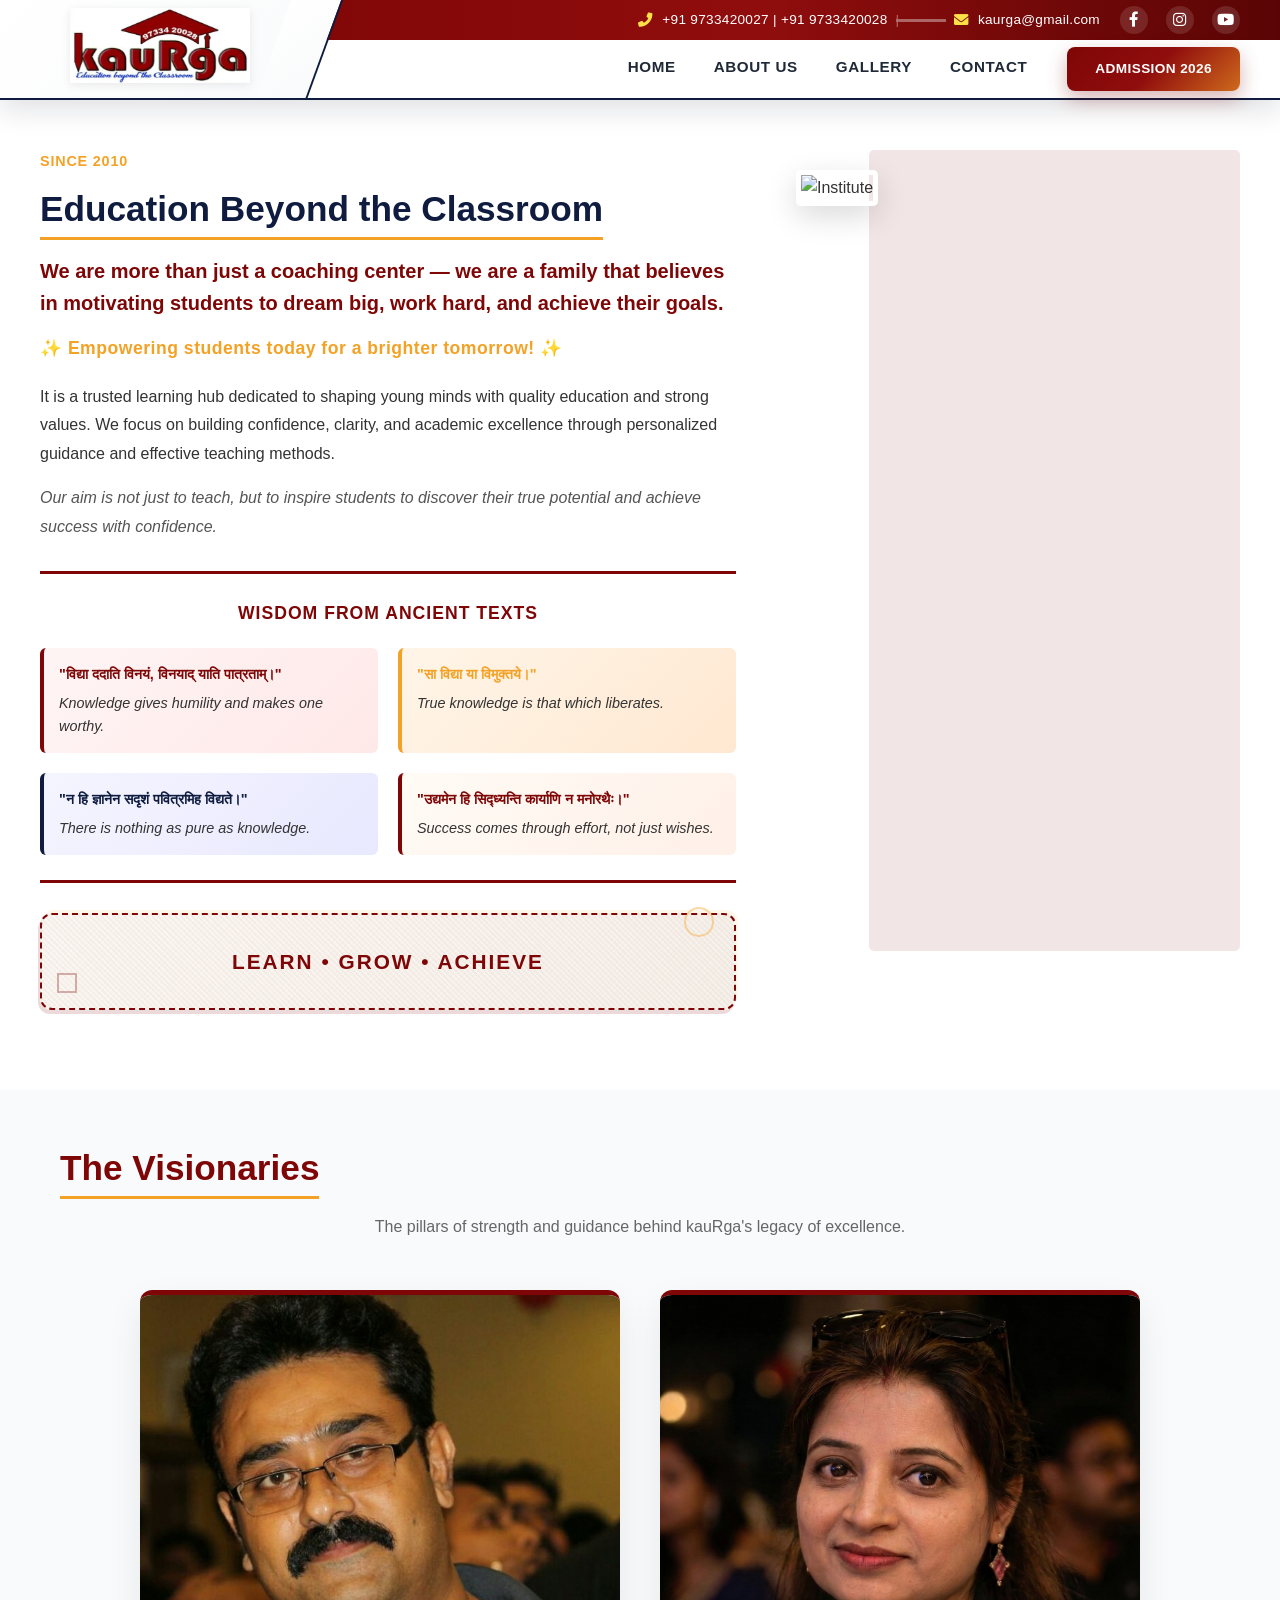
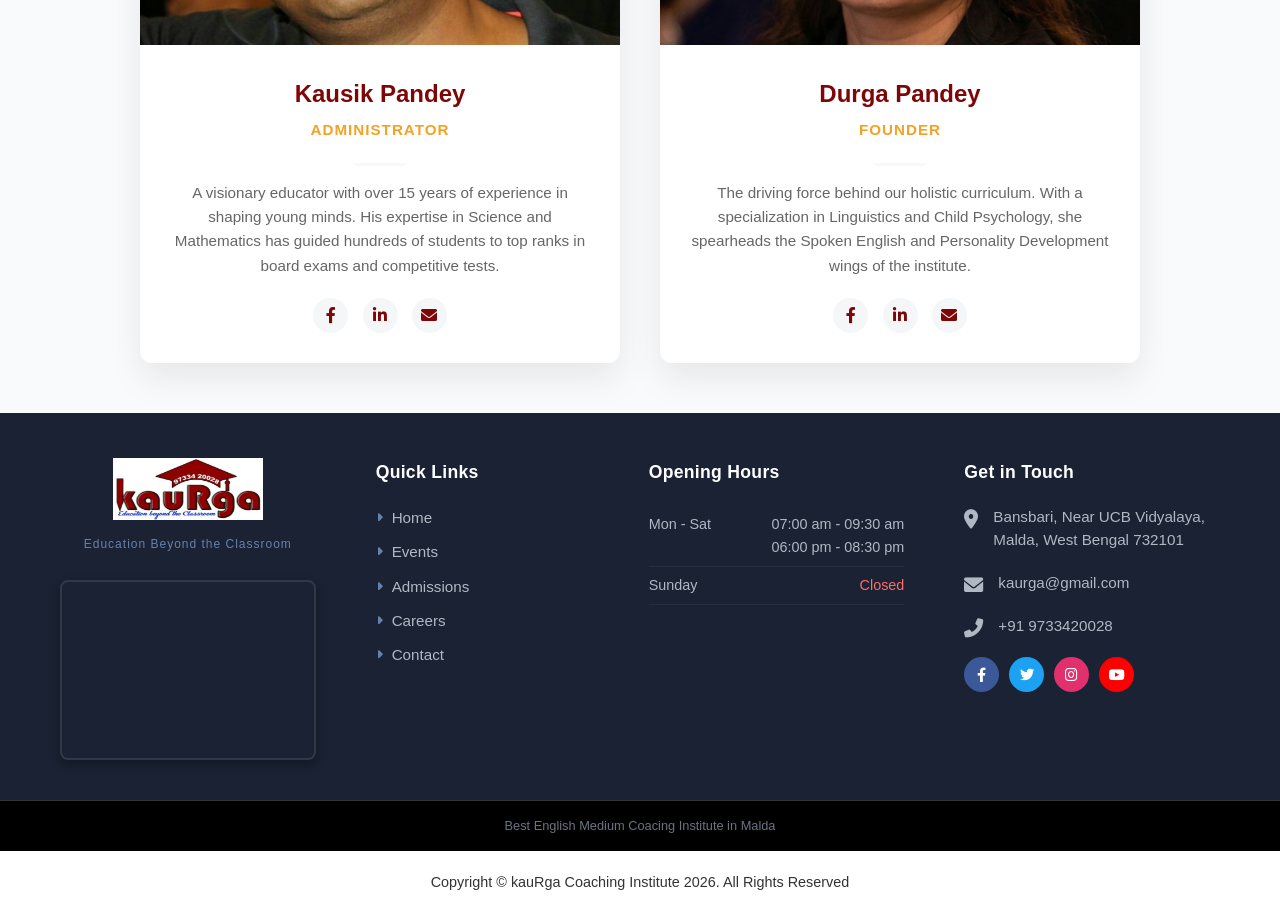
==== commit 1bb73d8c: "Merge branch 'main' into feature/popup-ui-polish" ====
--- a/about.html
+++ b/about.html
@@ -3,7 +3,7 @@
 <head>
     <meta charset="UTF-8">
     <meta name="viewport" content="width=1200">
-    <title>About Us | kauTga Coaching Institute</title>
+    <title>About Us | kauRga Coaching Institute</title>
     <link rel="stylesheet" href="style.css">
     <link rel="stylesheet" href="https://cdnjs.cloudflare.com/ajax/libs/font-awesome/6.0.0/css/all.min.css">
 </head>
@@ -240,14 +240,16 @@
     <div class="footer-seo">
         <div class="container">
             <p>
-                Best English Medium Coacing Center in Malda
+                Best English Medium Coacing Institute in Malda
             </p>
         </div>
     </div>
 
     <div class="footer-bottom">
         <div class="container">
-            <p>Copyright © kauTga Coaching Institute 2026. All Rights Reserved</p>
+
+            <p>Copyright © kauRga Coaching Institute 2026. All Rights Reserved</p>
+
         </div>
     </div>
 </footer>
@@ -255,4 +257,4 @@
 
     <script src="script.js"></script>
 </body>
-</html>+</html>
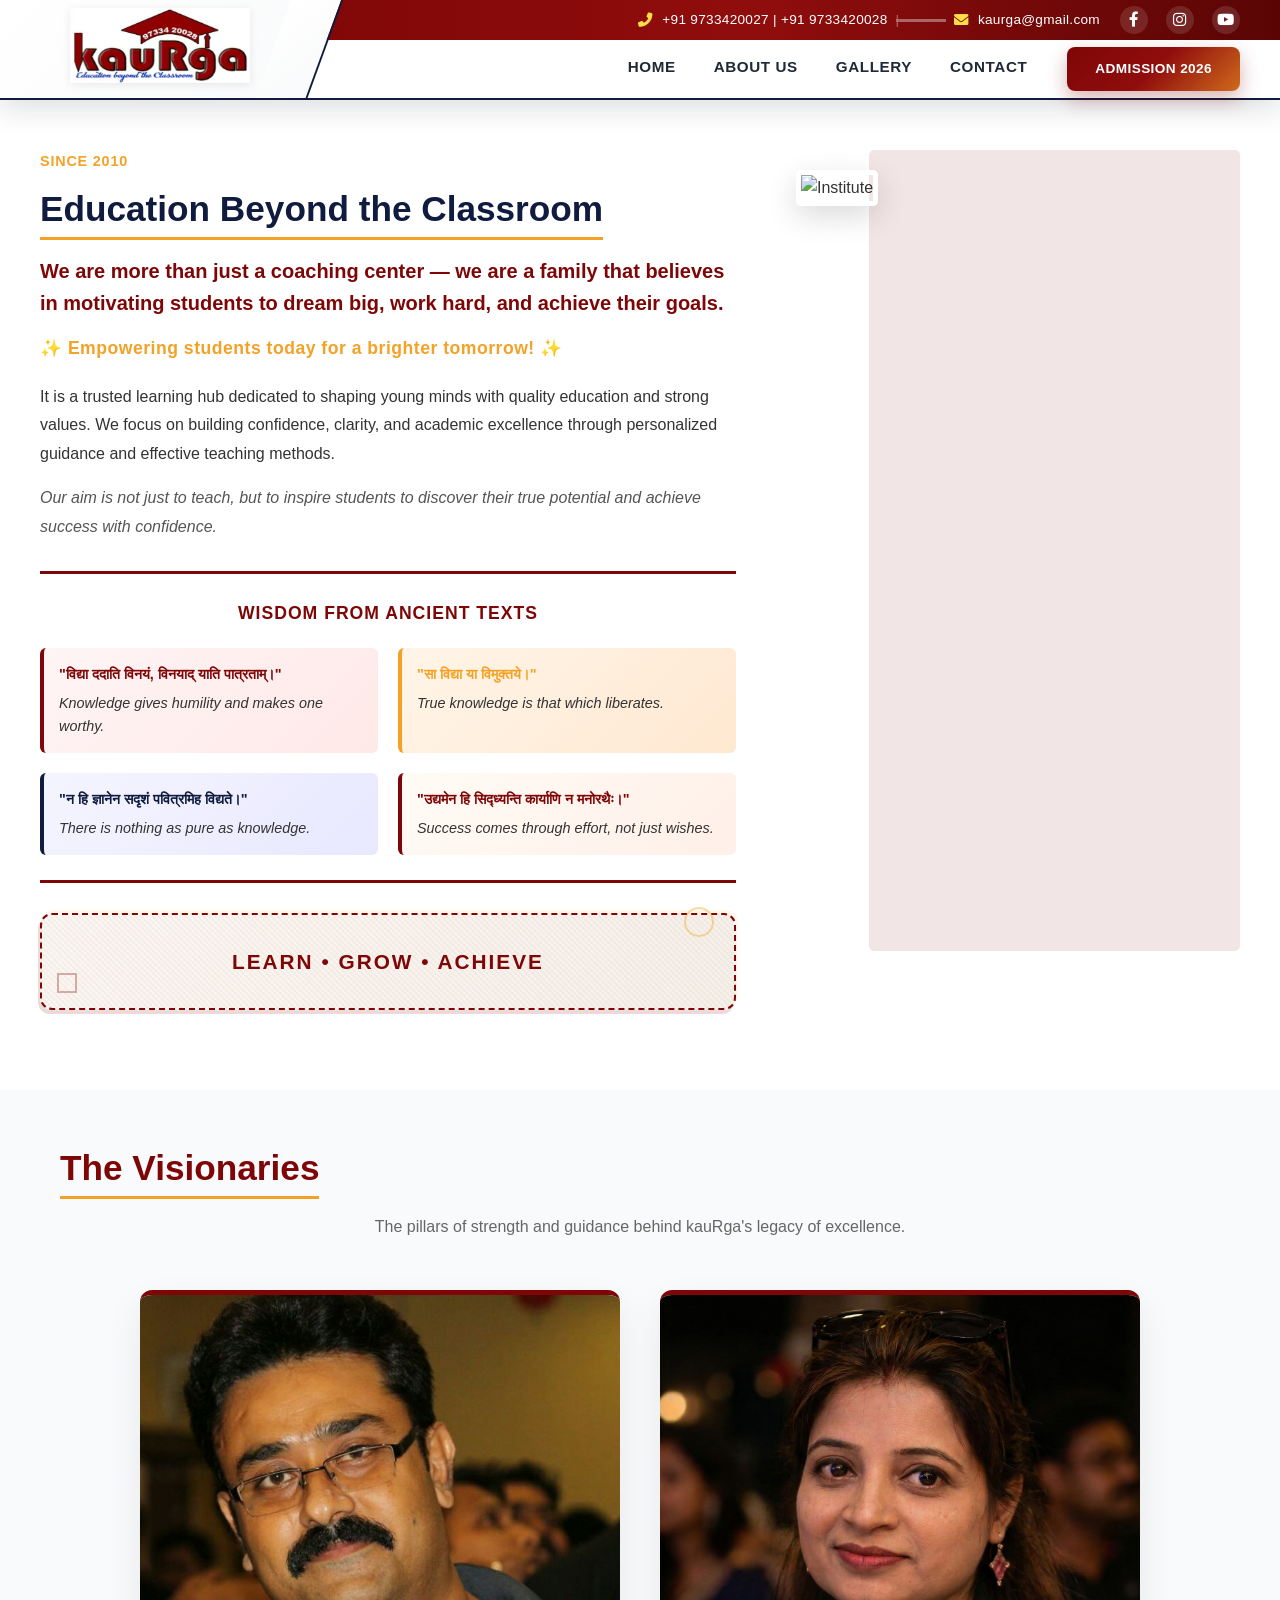
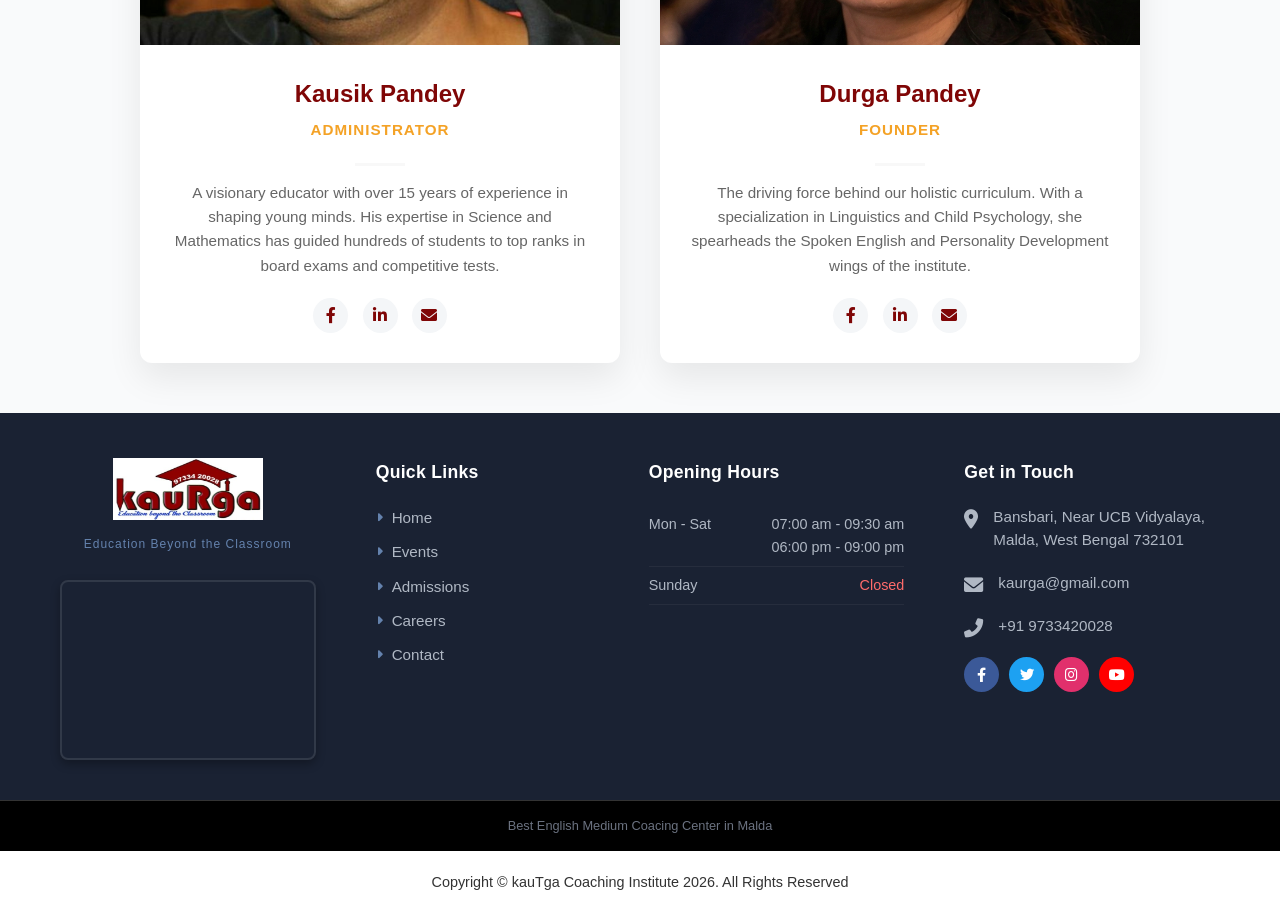
==== commit 6ecba9ce: "Update website content and reorganize student/gallery images - Modified about.html, index.html, and " ====
--- a/about.html
+++ b/about.html
@@ -3,7 +3,7 @@
 <head>
     <meta charset="UTF-8">
     <meta name="viewport" content="width=1200">
-    <title>About Us | kauRga Coaching Institute</title>
+    <title>About Us | kauTga Coaching Institute</title>
     <link rel="stylesheet" href="style.css">
     <link rel="stylesheet" href="https://cdnjs.cloudflare.com/ajax/libs/font-awesome/6.0.0/css/all.min.css">
 </head>
@@ -205,7 +205,7 @@
         <div class="footer-col">
             <h3 class="footer-heading">Opening Hours</h3>
             <ul class="opening-hours">
-                <li><span>Mon - Sat</span> <span>07:00 am - 09:30 am<br>06:00 pm - 08:30 pm</span></li>
+                <li><span>Mon - Sat</span> <span>07:00 am - 09:30 am<br>06:00 pm - 09:00 pm</span></li>
                 <li class="closed"><span>Sunday</span> <span>Closed</span></li>
             </ul>
         </div>
@@ -240,16 +240,14 @@
     <div class="footer-seo">
         <div class="container">
             <p>
-                Best English Medium Coacing Institute in Malda
+                Best English Medium Coacing Center in Malda
             </p>
         </div>
     </div>
 
     <div class="footer-bottom">
         <div class="container">
-
-            <p>Copyright © kauRga Coaching Institute 2026. All Rights Reserved</p>
-
+            <p>Copyright © kauTga Coaching Institute 2026. All Rights Reserved</p>
         </div>
     </div>
 </footer>
@@ -257,4 +255,4 @@
 
     <script src="script.js"></script>
 </body>
-</html>
+</html>
--- a/style.css
+++ b/style.css
@@ -14,11 +14,16 @@
 
 * { margin: 0; padding: 0; box-sizing: border-box; }
 
+html {
+    overflow-x: hidden;
+}
+
 body {
     font-family: 'Roboto', sans-serif;
     color: var(--text-dark);
     background: var(--white);
     line-height: 1.6;
+    overflow-x: hidden;
 }
 
 body.popup-open {
@@ -452,6 +457,16 @@
 }
 
 .section { padding: 50px 0; }
+
+@media (max-width: 768px) {
+    .container {
+        width: 100%;
+        padding: 0 15px;
+    }
+    .section {
+        padding: 40px 0;
+    }
+}
 .bg-light { background: var(--bg-light); }
 .center { text-align: center; }
 
@@ -964,6 +979,15 @@
     display: inline-block;
 }
 
+@media (max-width: 768px) {
+    .section-title {
+        font-size: 1.6rem;
+        margin-bottom: 12px;
+        display: block;
+        width: 100%;
+    }
+}
+
 .lead {
     font-size: 1.05rem;
     color: var(--primary);
@@ -1938,6 +1962,12 @@
     border-radius: 10px;
     transition: all 0.28s cubic-bezier(0.34, 1.56, 0.64, 1);
     box-shadow: 0 4px 10px rgba(0, 0, 0, 0.1);
+}
+
+@media (max-width: 768px) {
+    .lab-item img {
+        height: 180px;
+    }
 }
 .lab-item:hover img { 
     transform: scale(1.05);
@@ -2045,12 +2075,18 @@
         scroll-snap-type: x mandatory;
         gap: 15px;
         padding-bottom: 10px;
+        margin: 0 -15px;
+        padding-left: 15px;
+        padding-right: 15px;
     }
     .lab-item {
-        min-width: 85%; /* Shows part of next image */
-        scroll-snap-align: center;
-    }
-    .swipe-hint { display: block; }
+        min-width: calc(100vw - 30px);
+        scroll-snap-align: start;
+        flex-shrink: 0;
+    }
+    .swipe-hint { 
+        display: block; 
+    }
 
     /* Enrollment Stack */
     .enroll-flex { flex-direction: column; text-align: center; gap: 20px; }
@@ -2229,7 +2265,7 @@
     }
     
     .features-list {
-        padding: 0 10px;
+        width: 100%;
     }
     
     /* Adjust photo sizes for mobile */
@@ -2320,7 +2356,11 @@
 @media (max-width: 768px) {
     .events-grid {
         grid-template-columns: 1fr; /* Stack events on phone */
-        padding: 0 10px;
+        width: 100%;
+        padding: 0;
+    }
+    .event-card {
+        margin-bottom: 10px;
     }
 }
 
@@ -2649,6 +2689,15 @@
     box-shadow: 0 5px 15px rgba(0,0,0,0.1);
 }
 
+/* Gallery Mobile Responsive */
+@media (max-width: 768px) {
+    .gallery-grid {
+        grid-template-columns: 1fr;
+        grid-auto-rows: 200px;
+        gap: 15px;
+    }
+}
+
 .gallery-item img {
     width: 100%;
     height: 100%;
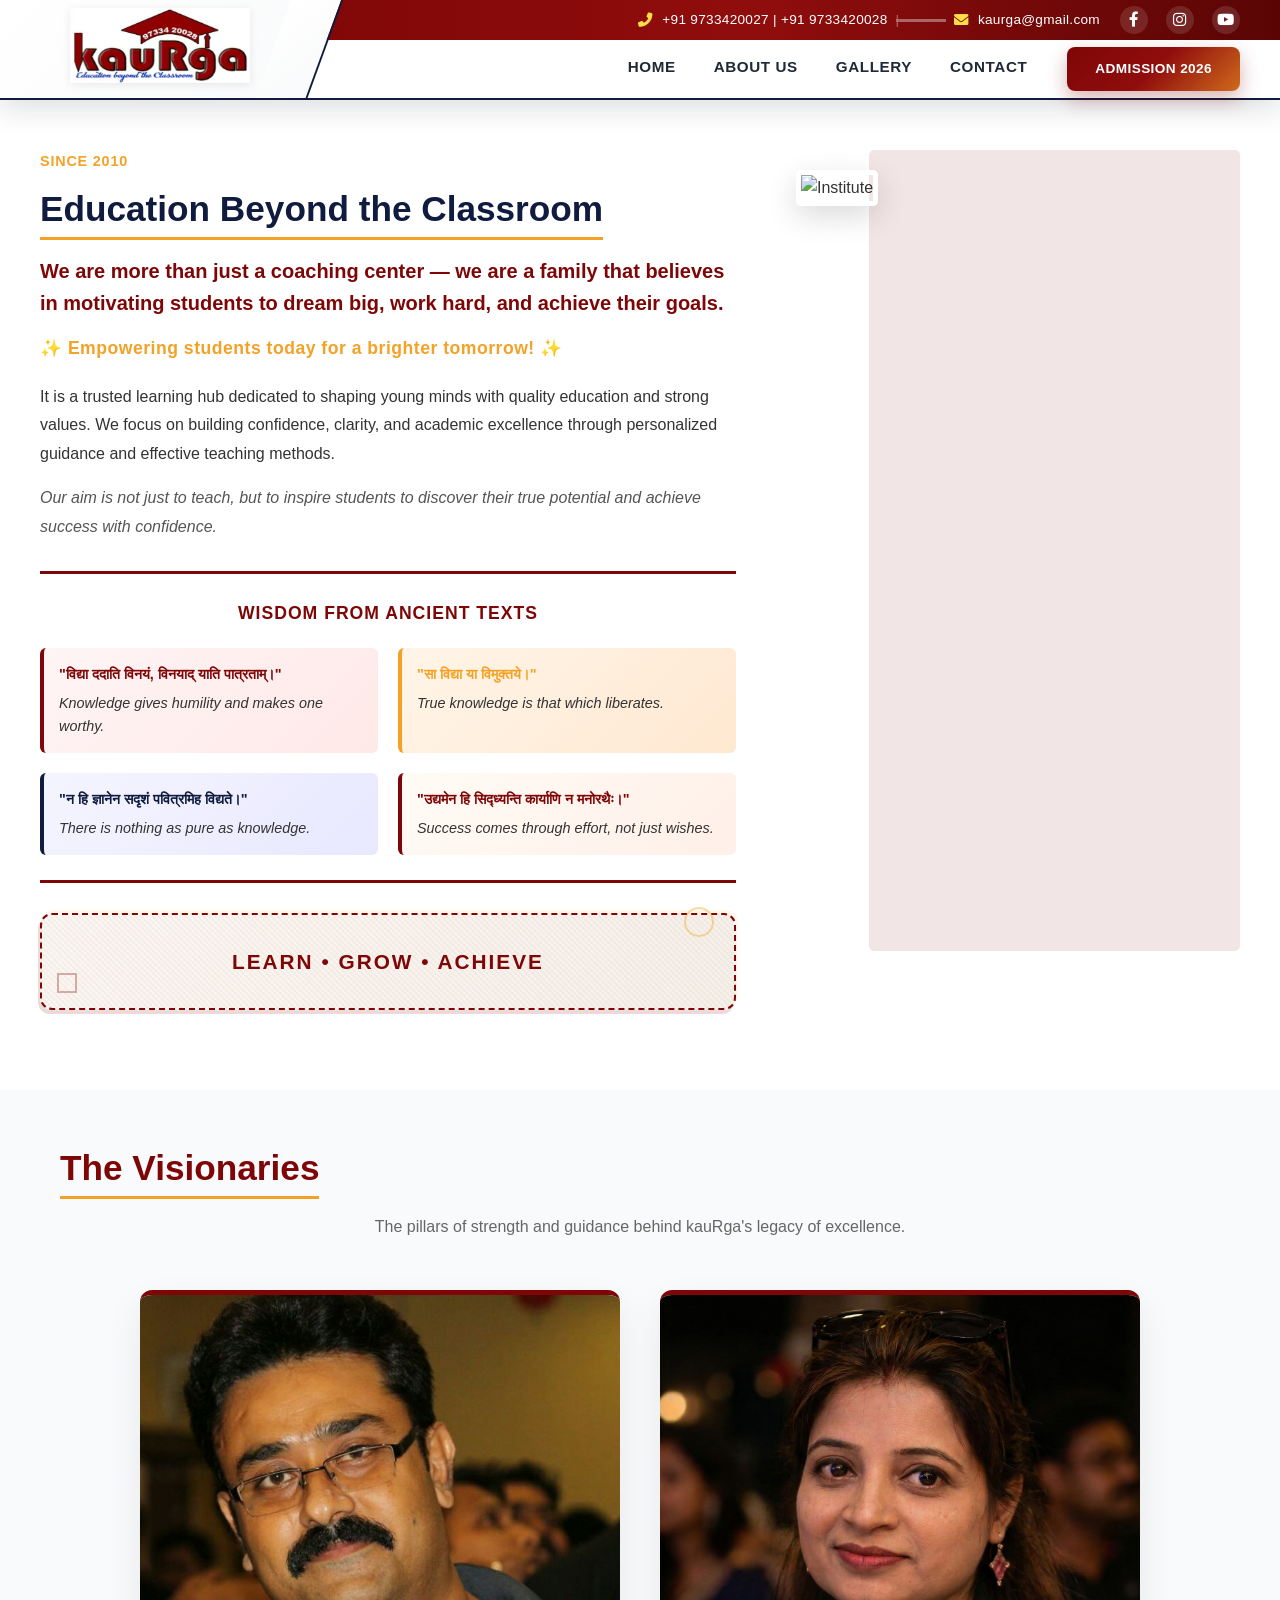
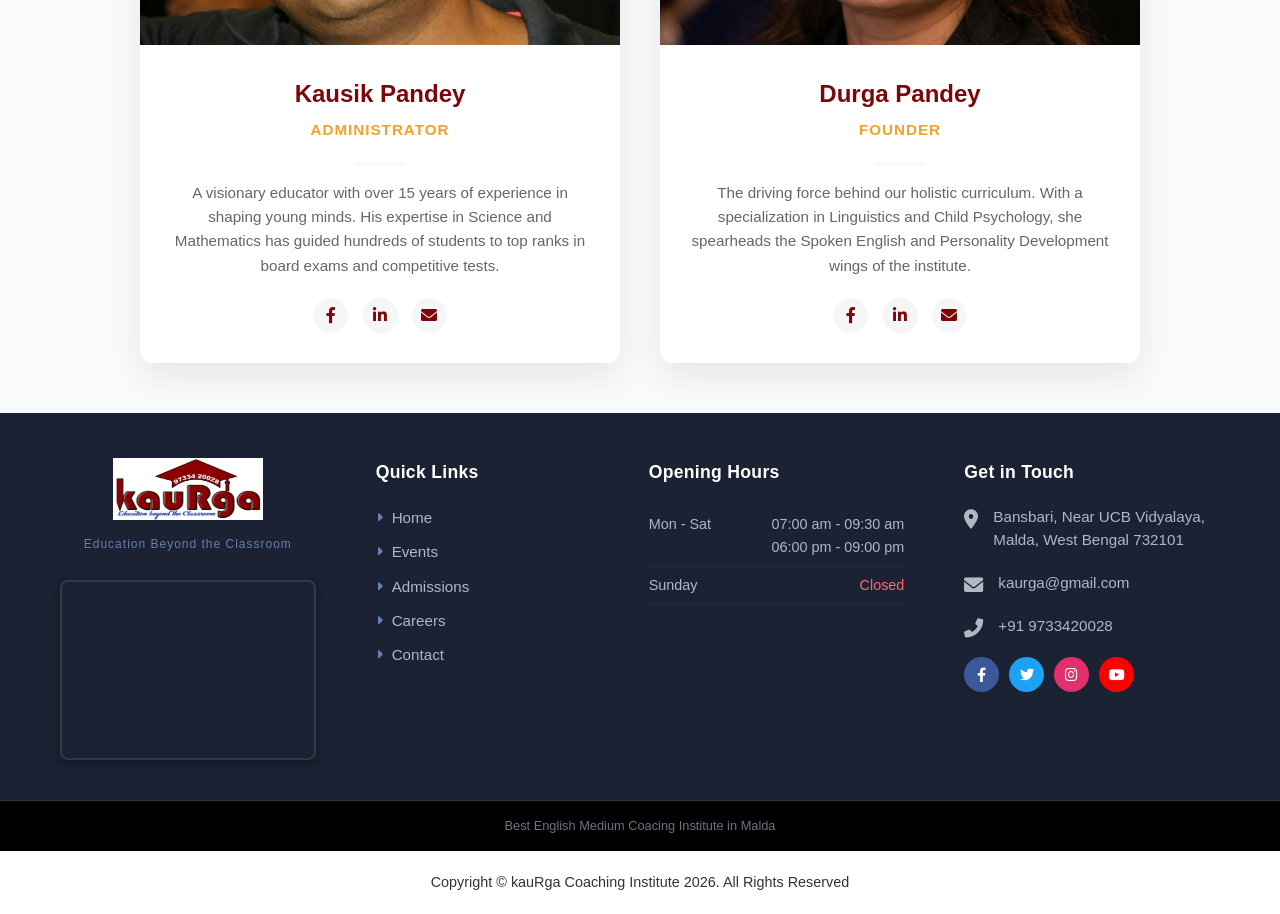
==== commit 102fa33b: "Merge branch 'feature/popup-ui-polish' of https://github.com/ShubhadeepKarmakar/kaurga-website into " ====
--- a/about.html
+++ b/about.html
@@ -3,7 +3,7 @@
 <head>
     <meta charset="UTF-8">
     <meta name="viewport" content="width=1200">
-    <title>About Us | kauTga Coaching Institute</title>
+    <title>About Us | kauRga Coaching Institute</title>
     <link rel="stylesheet" href="style.css">
     <link rel="stylesheet" href="https://cdnjs.cloudflare.com/ajax/libs/font-awesome/6.0.0/css/all.min.css">
 </head>
@@ -240,14 +240,16 @@
     <div class="footer-seo">
         <div class="container">
             <p>
-                Best English Medium Coacing Center in Malda
+                Best English Medium Coacing Institute in Malda
             </p>
         </div>
     </div>
 
     <div class="footer-bottom">
         <div class="container">
-            <p>Copyright © kauTga Coaching Institute 2026. All Rights Reserved</p>
+
+            <p>Copyright © kauRga Coaching Institute 2026. All Rights Reserved</p>
+
         </div>
     </div>
 </footer>
@@ -255,4 +257,4 @@
 
     <script src="script.js"></script>
 </body>
-</html>+</html>
